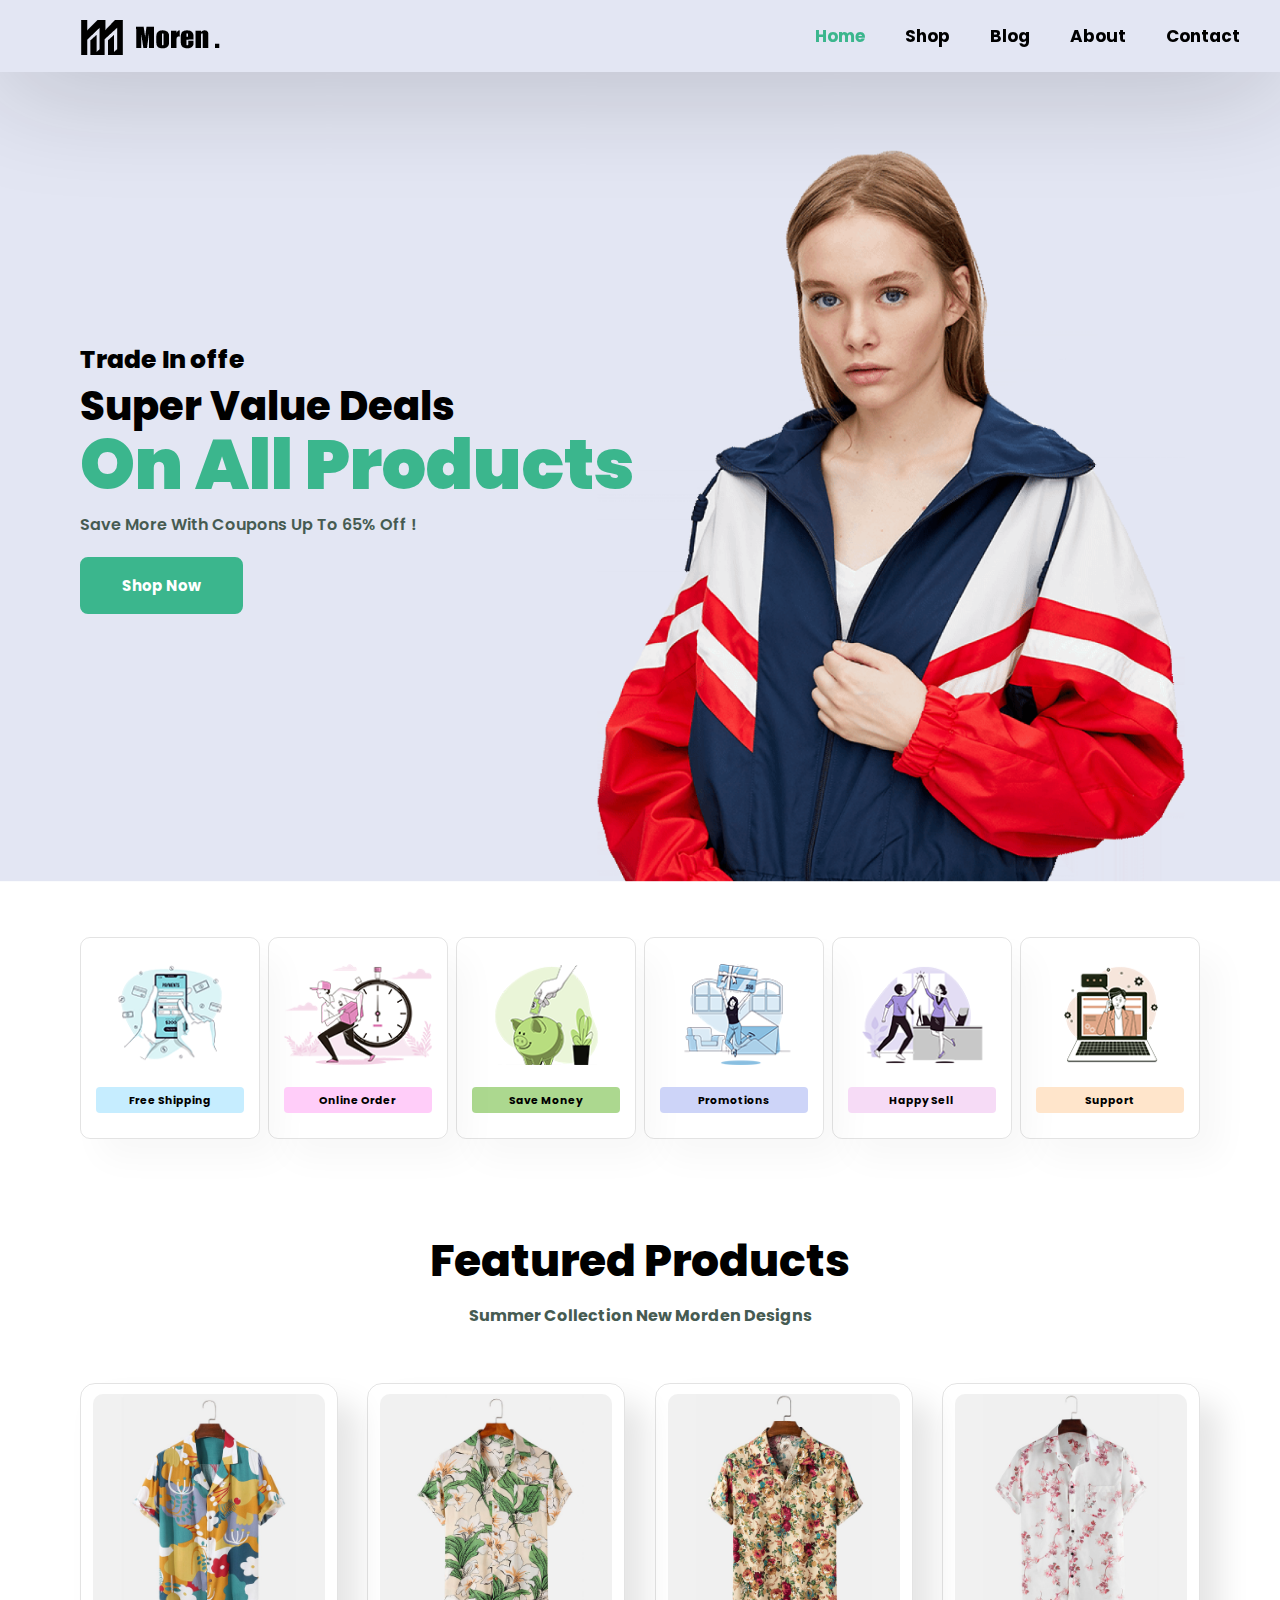
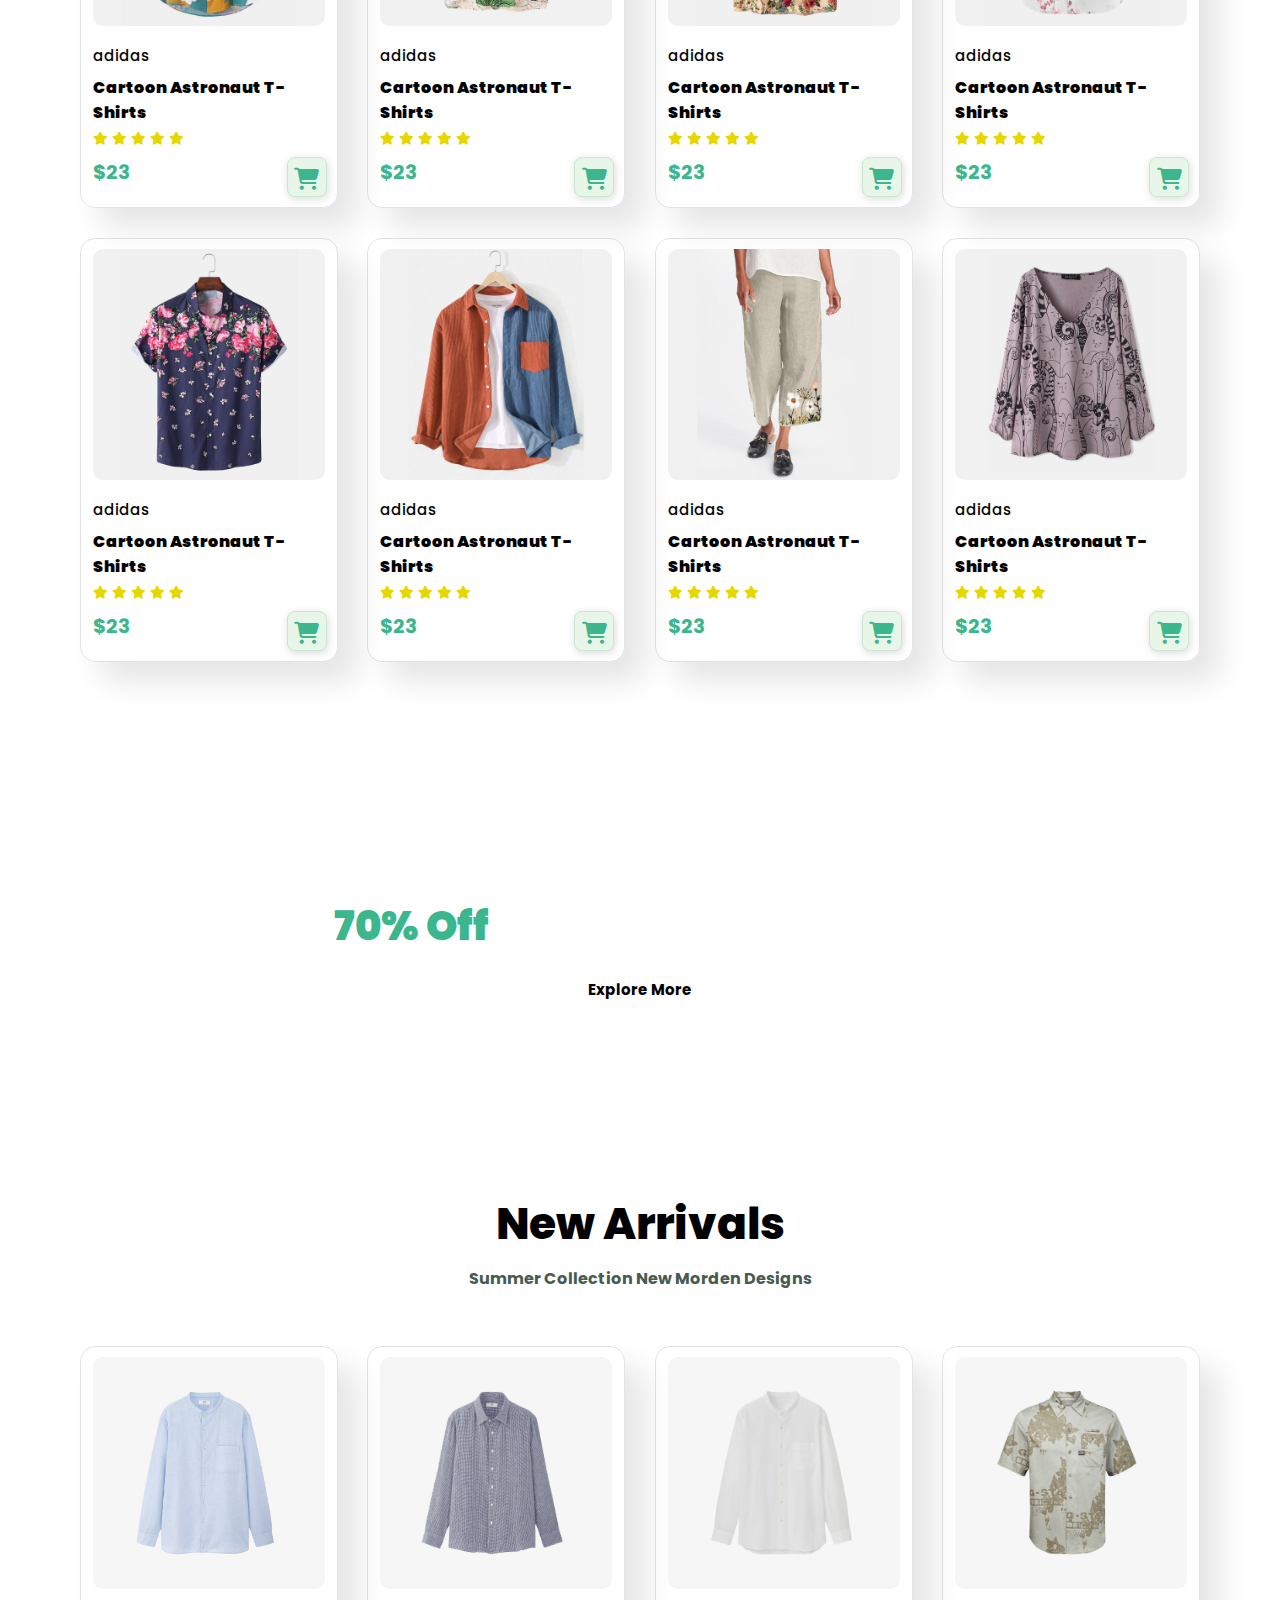
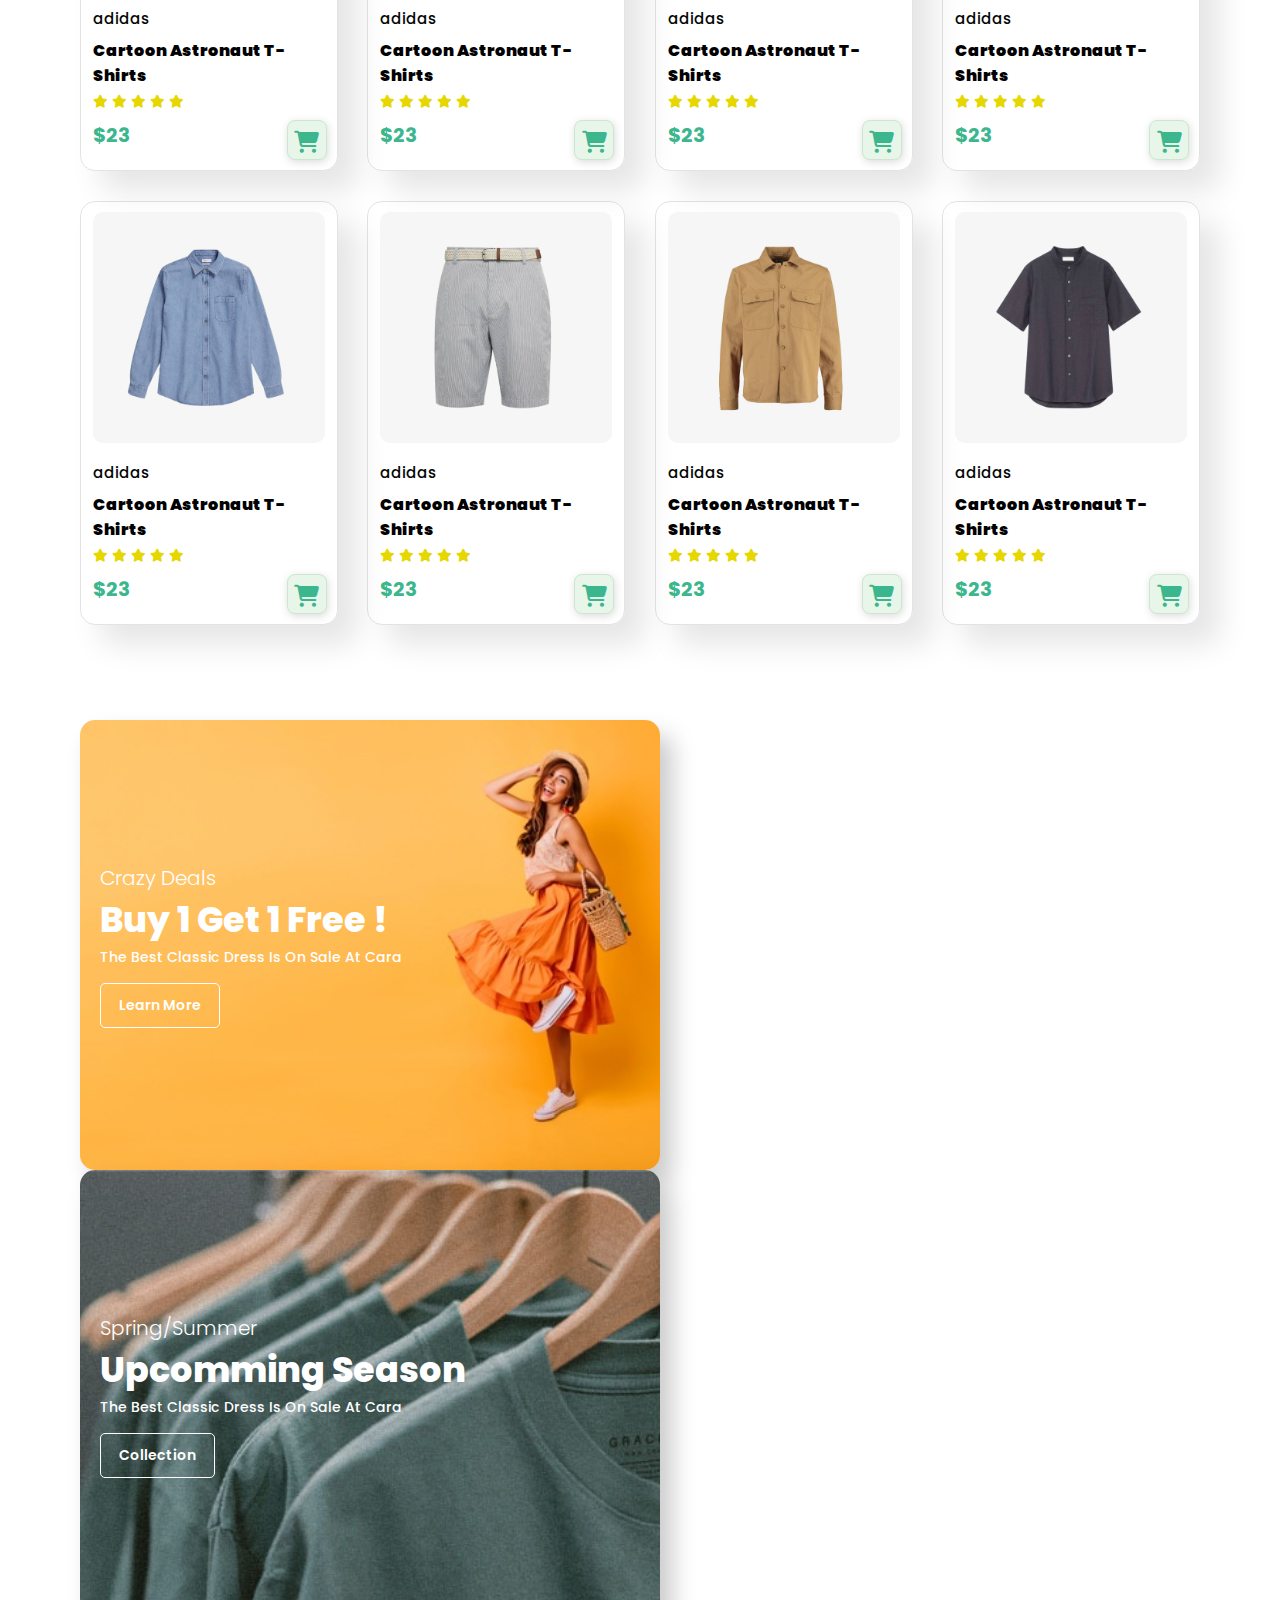
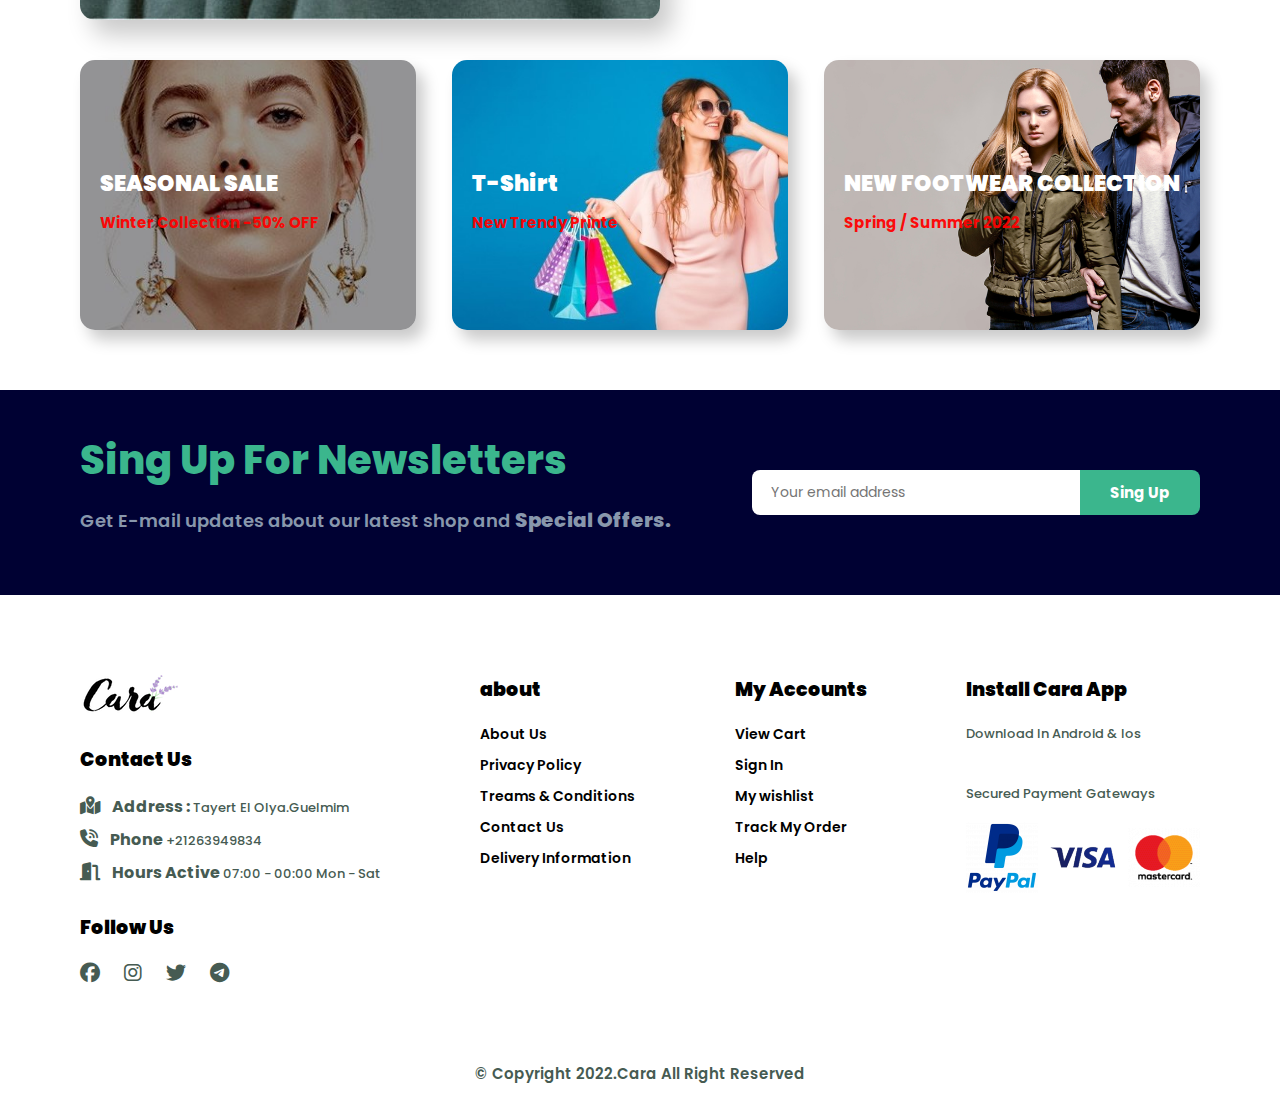
==== index.html @ 58a5e127 "adsas" ====
<!DOCTYPE html>
<html lang="en">
<head>
    <meta charset="UTF-8">
    <meta name="vieport" content="width=device-width, initial-scale=1.0">
    <meta http-equiv="X-UA-Compatible" content="IE=edge">
    <meta name="viewport" content="width=device-width, initial-scale=1.0">
    <link href="https://fonts.googleapis.com/css2?family=Poppins:wght@300;400;500;600;700;800&display=swap" rel="stylesheet">
    <link rel="stylesheet" href="https://cdnjs.cloudflare.com/ajax/libs/font-awesome/6.1.2/css/all.min.css">
    <link rel="stylesheet" href="style.css">
    <title>Cara Store</title>
</head>
<body>
    <section id="header">
         <a href="#"><img src="images/logo1.png" class="logo" alt=""></a>

         <div>
            <ul id="navbar">
                <li><a class="active" href="index.html">Home</a></li>
                <li><a href="shop.html">Shop</a></li>
                <li><a href="blog.html">Blog</a></li>
                <li><a href="about.html">About</a></li>
                <li><a href="contact.html">Contact</a></li>
                <li id="lg-bag"><a href="cart.html"><i class="fa-solid fa-bag-shopping"></i></a></li>
                <a href="#" id="close"><i class="fas fa-times"></i></a>
            </ul>
         </div>
         <div id="mobile">
            <a href="cart.html"><i class="fa-solid fa-bag-shopping"></i></a></li>
            <i id="bar" class="fa-solid fa-bars"></i>
         </div>
    </section>

     <section id="hero">
        <h4>Trade In offe</h4>
        <h2>Super Value Deals</h2>
        <h1>On All Products</h1>
        <p>Save More With Coupons Up To 65% Off !</p>
        <a href="shop.html">Shop Now</a>
     </section>

    <section id="feature" class="section-p1">
        <div class="fe-box">
            <img src="images/features/f1.png" alt="">
            <h6>Free Shipping</h6>
        </div>
        <div class="fe-box">
            <img src="images/features/f2.png" alt="">
            <h6>Online Order</h6>
        </div>
        <div class="fe-box">
            <img src="images/features/f3.png" alt="">
            <h6>Save Money</h6>
        </div>
        <div class="fe-box">
            <img src="images/features/f4.png" alt="">
            <h6>Promotions</h6>
        </div>
        <div class="fe-box">
            <img src="images/features/f5.png" alt="">
            <h6>Happy Sell</h6>
        </div>
        <div class="fe-box">
            <img src="images/features/f6.png" alt="">
            <h6>Support</h6>
        </div>
    </section>

    <section id="product1" class="section-p1">
        <h2>Featured Products</h2>
        <p>Summer Collection New Morden Designs</p>
        <div class="pro-container">
            <div class="pro">
                <img src="images/products/f1.jpg" alt="">
                <div class="des">
                    <span>adidas</span>
                    <h5>Cartoon Astronaut T-Shirts</h5>
                    <div class="star">
                        <i class="fa-solid fa-star"></i>
                        <i class="fa-solid fa-star"></i>
                        <i class="fa-solid fa-star"></i>
                        <i class="fa-solid fa-star"></i>
                        <i class="fa-solid fa-star"></i>
                    </div>
                    <h4>$23</h4>
                </div>
                <a href="sproduct.html"><i class="fa-solid fa-cart-shopping cart"></i></a>
            </div>
            <div class="pro">
                <img src="images/products/f2.jpg" alt="">
                <div class="des">
                    <span>adidas</span>
                    <h5>Cartoon Astronaut T-Shirts</h5>
                    <div class="star">
                        <i class="fa-solid fa-star"></i>
                        <i class="fa-solid fa-star"></i>
                        <i class="fa-solid fa-star"></i>
                        <i class="fa-solid fa-star"></i>
                        <i class="fa-solid fa-star"></i>
                    </div>
                    <h4>$23</h4>
                </div>
                <a href="sproduct.html"><i class="fa-solid fa-cart-shopping cart"></i></a>
            </div>
            <div class="pro">
                <img src="images/products/f3.jpg" alt="">
                <div class="des">
                    <span>adidas</span>
                    <h5>Cartoon Astronaut T-Shirts</h5>
                    <div class="star">
                        <i class="fa-solid fa-star"></i>
                        <i class="fa-solid fa-star"></i>
                        <i class="fa-solid fa-star"></i>
                        <i class="fa-solid fa-star"></i>
                        <i class="fa-solid fa-star"></i>
                    </div>
                    <h4>$23</h4>
                </div>
                <a href="sproduct.html"><i class="fa-solid fa-cart-shopping cart"></i></a>
            </div>
            <div class="pro">
                <img src="images/products/f4.jpg" alt="">
                <div class="des">
                    <span>adidas</span>
                    <h5>Cartoon Astronaut T-Shirts</h5>
                    <div class="star">
                        <i class="fa-solid fa-star"></i>
                        <i class="fa-solid fa-star"></i>
                        <i class="fa-solid fa-star"></i>
                        <i class="fa-solid fa-star"></i>
                        <i class="fa-solid fa-star"></i>
                    </div>
                    <h4>$23</h4>
                </div>
                <a href="sproduct.html"><i class="fa-solid fa-cart-shopping cart"></i></a>
            </div>
            <div class="pro">
                <img src="images/products/f5.jpg" alt="">
                <div class="des">
                    <span>adidas</span>
                    <h5>Cartoon Astronaut T-Shirts</h5>
                    <div class="star">
                        <i class="fa-solid fa-star"></i>
                        <i class="fa-solid fa-star"></i>
                        <i class="fa-solid fa-star"></i>
                        <i class="fa-solid fa-star"></i>
                        <i class="fa-solid fa-star"></i>
                    </div>
                    <h4>$23</h4>
                </div>
                <a href="sproduct.html"><i class="fa-solid fa-cart-shopping cart"></i></a>
            </div>
            <div class="pro">
                <img src="images/products/f6.jpg" alt="">
                <div class="des">
                    <span>adidas</span>
                    <h5>Cartoon Astronaut T-Shirts</h5>
                    <div class="star">
                        <i class="fa-solid fa-star"></i>
                        <i class="fa-solid fa-star"></i>
                        <i class="fa-solid fa-star"></i>
                        <i class="fa-solid fa-star"></i>
                        <i class="fa-solid fa-star"></i>
                    </div>
                    <h4>$23</h4>
                </div>
                <a href="sproduct.html"><i class="fa-solid fa-cart-shopping cart"></i></a>
            </div>
            <div class="pro">
                <img src="images/products/f7.jpg" alt="">
                <div class="des">
                    <span>adidas</span>
                    <h5>Cartoon Astronaut T-Shirts</h5>
                    <div class="star">
                        <i class="fa-solid fa-star"></i>
                        <i class="fa-solid fa-star"></i>
                        <i class="fa-solid fa-star"></i>
                        <i class="fa-solid fa-star"></i>
                        <i class="fa-solid fa-star"></i>
                    </div>
                    <h4>$23</h4>
                </div>
                <a href="sproduct.html"><i class="fa-solid fa-cart-shopping cart"></i></a>
            </div>
            <div class="pro">
                <img src="images/products/f8.jpg" alt="">
                <div class="des">
                    <span>adidas</span>
                    <h5>Cartoon Astronaut T-Shirts</h5>
                    <div class="star">
                        <i class="fa-solid fa-star"></i>
                        <i class="fa-solid fa-star"></i>
                        <i class="fa-solid fa-star"></i>
                        <i class="fa-solid fa-star"></i>
                        <i class="fa-solid fa-star"></i>
                    </div>
                    <h4>$23</h4>
                </div>
                <a href="sproduct.html"><i class="fa-solid fa-cart-shopping cart"></i></a>
            </div>
        </div>
    </section>

    <section id="banner" class="section-m1">
        <h4>Repair Services</h4>
        <h2>Up to <span>70% Off</span> All T-Shirt And Accessories</h2>
        <button class="normal">Explore More</button>
    </section>

    <section id="product1" class="section-p1">
        <h2>New Arrivals</h2>
        <p>Summer Collection New Morden Designs</p>
        <div class="pro-container">
            <div class="pro">
                <img src="images/products/n1.jpg" alt="">
                <div class="des">
                    <span>adidas</span>
                    <h5>Cartoon Astronaut T-Shirts</h5>
                    <div class="star">
                        <i class="fa-solid fa-star"></i>
                        <i class="fa-solid fa-star"></i>
                        <i class="fa-solid fa-star"></i>
                        <i class="fa-solid fa-star"></i>
                        <i class="fa-solid fa-star"></i>
                    </div>
                    <h4>$23</h4>
                </div>
                <a href="sproduct.html"><i class="fa-solid fa-cart-shopping cart"></i></a>
            </div>
            <div class="pro">
                <img src="images/products/n2.jpg" alt="">
                <div class="des">
                    <span>adidas</span>
                    <h5>Cartoon Astronaut T-Shirts</h5>
                    <div class="star">
                        <i class="fa-solid fa-star"></i>
                        <i class="fa-solid fa-star"></i>
                        <i class="fa-solid fa-star"></i>
                        <i class="fa-solid fa-star"></i>
                        <i class="fa-solid fa-star"></i>
                    </div>
                    <h4>$23</h4>
                </div>
                <a href="sproduct.html"><i class="fa-solid fa-cart-shopping cart"></i></a>
            </div>
            <div class="pro">
                <img src="images/products/n3.jpg" alt="">
                <div class="des">
                    <span>adidas</span>
                    <h5>Cartoon Astronaut T-Shirts</h5>
                    <div class="star">
                        <i class="fa-solid fa-star"></i>
                        <i class="fa-solid fa-star"></i>
                        <i class="fa-solid fa-star"></i>
                        <i class="fa-solid fa-star"></i>
                        <i class="fa-solid fa-star"></i>
                    </div>
                    <h4>$23</h4>
                </div>
                <a href="sproduct.html"><i class="fa-solid fa-cart-shopping cart"></i></a>
            </div>
            <div class="pro">
                <img src="images/products/n4.jpg" alt="">
                <div class="des">
                    <span>adidas</span>
                    <h5>Cartoon Astronaut T-Shirts</h5>
                    <div class="star">
                        <i class="fa-solid fa-star"></i>
                        <i class="fa-solid fa-star"></i>
                        <i class="fa-solid fa-star"></i>
                        <i class="fa-solid fa-star"></i>
                        <i class="fa-solid fa-star"></i>
                    </div>
                    <h4>$23</h4>
                </div>
                <a href="sproduct.html"><i class="fa-solid fa-cart-shopping cart"></i></a>
            </div>
            <div class="pro">
                <img src="images/products/n5.jpg" alt="">
                <div class="des">
                    <span>adidas</span>
                    <h5>Cartoon Astronaut T-Shirts</h5>
                    <div class="star">
                        <i class="fa-solid fa-star"></i>
                        <i class="fa-solid fa-star"></i>
                        <i class="fa-solid fa-star"></i>
                        <i class="fa-solid fa-star"></i>
                        <i class="fa-solid fa-star"></i>
                    </div>
                    <h4>$23</h4>
                </div>
                <a href="sproduct.html"><i class="fa-solid fa-cart-shopping cart"></i></a>
            </div>
            <div class="pro">
                <img src="images/products/n6.jpg" alt="">
                <div class="des">
                    <span>adidas</span>
                    <h5>Cartoon Astronaut T-Shirts</h5>
                    <div class="star">
                        <i class="fa-solid fa-star"></i>
                        <i class="fa-solid fa-star"></i>
                        <i class="fa-solid fa-star"></i>
                        <i class="fa-solid fa-star"></i>
                        <i class="fa-solid fa-star"></i>
                    </div>
                    <h4>$23</h4>
                </div>
                <a href="sproduct.html"><i class="fa-solid fa-cart-shopping cart"></i></a>
            </div>
            <div class="pro">
                <img src="images/products/n7.jpg" alt="">
                <div class="des">
                    <span>adidas</span>
                    <h5>Cartoon Astronaut T-Shirts</h5>
                    <div class="star">
                        <i class="fa-solid fa-star"></i>
                        <i class="fa-solid fa-star"></i>
                        <i class="fa-solid fa-star"></i>
                        <i class="fa-solid fa-star"></i>
                        <i class="fa-solid fa-star"></i>
                    </div>
                    <h4>$23</h4>
                </div>
                <a href="sproduct.html"><i class="fa-solid fa-cart-shopping cart"></i></a>
            </div>
            <div class="pro">
                <img src="images/products/n8.jpg" alt="">
                <div class="des">
                    <span>adidas</span>
                    <h5>Cartoon Astronaut T-Shirts</h5>
                    <div class="star">
                        <i class="fa-solid fa-star"></i>
                        <i class="fa-solid fa-star"></i>
                        <i class="fa-solid fa-star"></i>
                        <i class="fa-solid fa-star"></i>
                        <i class="fa-solid fa-star"></i>
                    </div>
                    <h4>$23</h4>
                </div>
                <a href="sproduct.html"><i class="fa-solid fa-cart-shopping cart"></i></a>
            </div>
        </div>
    </section>
 
     <section id="sm-banner" class="section-p1">
        <div class="banner-box">
            <h4>Crazy Deals</h4>
            <h2>Buy 1 Get 1 Free !</h2>
            <span>The Best Classic Dress Is On Sale At Cara</span>
            <button class="white">Learn More</button>
        </div>
        <div class="banner-box banner-box2">
            <h4>Spring/Summer</h4>
            <h2>Upcomming Season</h2>
            <span>The Best Classic Dress Is On Sale At Cara</span>
            <button class="white">Collection</button>
        </div>
     </section>

     <section id="banner3">
        <div class="banner-box">
            <h2>SEASONAL SALE</h2>
            <h3>Winter Collection -50% OFF</h3>
        </div>
        <div class="banner-box banner-box2">
            <h2>T-Shirt</h2>
            <h3>New Trendy Printe</h3>
        </div>
        <div class="banner-box banner-box3">
            <h2>NEW FOOTWEAR COLLECTION</h2>
            <h3>Spring / Summer 2022</h3>
        </div>
     </section>

     <section id="newsletter" class="section-p1 section-m1">
        <div class="newstext">
            <h4>Sing Up For Newsletters</h4>
            <p>Get E-mail updates about our latest shop and <span>Special Offers.</span></p>
        </div>
        <div class="form">
            <input type="text" placeholder="Your email address">
            <button class="normal">Sing Up</button>
        </div>
     </section>
    
     <footer class="section-p1">
        <div class="col">
            <img class="logo" src="images/logo.png" alt="">
            <h4>Contact Us</h4>
            <p><strong><i class="fa-solid fa-map-location-dot"></i>Address :</strong> Tayert El Olya.Guelmim</p>
            <p><strong><i class="fa-solid fa-phone-volume"></i>Phone</strong> +21263949834</p>
            <p><strong><i class="fa-solid fa-door-open"></i>Hours Active</strong> 07:00 - 00:00 Mon - Sat</p>
            <div class="follow">
                <h4>Follow Us</h4>
                <div class="icon">
                    <i class="fa-brands fa-facebook"></i>
                    <i class="fa-brands fa-instagram"></i>
                    <i class="fa-brands fa-twitter"></i>
                    <i class="fa-brands fa-telegram"></i> 
                </div>
            </div>
        </div>
        <div class="col">
            <h4>about</h4>
            <a href="#">About Us</a>
            <a href="#">Privacy Policy</a>
            <a href="#">Treams & Conditions</a>
            <a href="#">Contact Us</a>
            <a href="#">Delivery Information</a>
        </div>
        <div class="col">
            <h4>My Accounts</h4>
            <a href="#">View Cart</a>
            <a href="#">Sign In</a>
            <a href="#">My wishlist</a>
            <a href="#">Track My Order</a>
            <a href="#">Help</a>
        </div>
        <div class="col install">
            <h4>Install Cara App</h4>
            <p>Download In Android & Ios</p>
            <div class="row">
                <img src="Images/pay/app.jpg" alt="">
                <img src="Images/pay/play.jpg" alt="">
            </div>
            <p>Secured Payment Gateways</p>
            <img src="images/pay/pay.png" alt="">
        </div>
     </footer>
     <div class="copyrihgt">
        <p>© Copyright 2022.Cara All Right Reserved</p>
    </div>
    <script src="script.js"></script>
</body>
</html>
---- style.css ----
*{
    margin: 0;
    padding: 0;
    box-sizing: border-box;
    font-family: 'Poppins', sans-serif;
}
h1{
    font-size: 55px;
    line-height: 64px;
    color: #000;
}
h2{
    font-size: 44px;
    line-height: 54px;
    font-weight: 800;
    color: #000;
}
h4{
    font-size: 20px;
    color: #000;
}
h6{
    font-size: 700;
    color: #000;
}
p{
    font-size: 16px;
    color: #465b52;
    margin: 15px 0 20px 0;
    font-weight: 700;
}
.section-p1{
    padding: 40px 80px;
}
.section-m1{
    margin: 40px 0;
}
body{
    width: 100%;
}

/*------ Header Start ------*/
#header .logo{
    margin-top: 5px;
}
#header{
    display: flex;
    align-items: center;
    justify-content: space-between;
    padding: 10px 80px;
    background: #E3E6F3;
    box-shadow: 0 0.3px 120px rgba(24, 24, 24, 0.288);
    position: sticky;
    top: 0;
    left: 0;
    z-index: 10000;
}
#navbar{
    display: flex;
    align-items: center;
    justify-content: center;
    margin-left: 575px;
}
button.normal{
    font-size: 15px;
    font-weight: 700;
    padding: 15px 30px;
    color: #000;
    background-color: #fff;
    border-radius: 8px;
    cursor: pointer;
    border: none;
    outline: none;
    transition: 0.3s;
}
button.white{
    font-size: 14px;
    font-weight: 600;
    padding: 11px 18px;
    color: #fff;
    background-color: transparent;
    border-radius: 5px;
    cursor: pointer;
    border: 1.5px solid #fff;
    outline: none;
    transition: 0.3s;
}
#navbar li{
    list-style: none;
    padding: 0 20px;
    position: relative;
}
#navbar i{
    font-size: 20px;
}
#navbar li a{
    text-decoration: none;
    font-size: 17px;
    font-weight: 700;
    color: #000000;
    transition: 0.2s;
}
#navbar li a:hover,
#navbar li a.active {
    color: rgb(59, 182, 141);
}
#mobile{
    display: none;
    align-items: center;
}
#close{
    display: none;
}

/*------ Home Page ------*/
#hero{
    background-image: url("images/hero1.png");
    height: 90vh;
    width: 100%;
    background-size: cover;
    background-position: top 25% right 0;
    padding: 0 80px;
    display: flex;
    flex-direction: column;
    align-items: flex-start;
    justify-content: center;
}
#hero h4{
    font-size: 25px;
    font-weight: 800;
}
#hero h2{
    font-size: 40px;
    font-weight: 800;
}
#hero h1{
    color: rgb(59, 182, 141);
    font-size: 70px;
    font-weight: 900;
}
#hero p{
    font-weight: 600;
}
#hero a {
    font-size: 15px;
    font-weight: 700;
    padding: 15px 40px;
    color: #fff;
    border-radius: 8px;
    border: 2px solid rgb(59, 182, 141);
    cursor: pointer;
    background: rgb(59, 182, 141);
    text-decoration: none;
    transition: 0.3s;
}
#hero a:hover{
    color: rgb(59, 182, 141);
    background: none;
    
}
#feature{
    display: flex;
    align-items: center;
    justify-content: space-between;
    flex-wrap: wrap;
}
#feature .fe-box{
    width: 180px;
    text-align: center;
    padding: 25px 15px;
    box-shadow: 20px 20px 34px rgba(0, 0, 0, 0.03);
    border: 1px solid #0000001c;
    border-radius: 10px;
    margin: 15px 0;
}
#feature .fe-box:hover{
    box-shadow: 10px 10px 54px rgba(0, 0, 0, 0.1);
}
#feature .fe-box img{
    width: 100%;
    margin-bottom: 15px;
}
#feature .fe-box h6{
    padding: 9px 9px 6px 8px;
    line-height: 1;
    border-radius: 4px;
    color: #000000;
    background-color: #c6edff;
}
#feature .fe-box:nth-child(2) h6{
    background-color: #ffc1f7ce;
}
#feature .fe-box:nth-child(3) h6{
    background-color: #43a70170;
}
#feature .fe-box:nth-child(4) h6{
    background-color: #cdd4f8;
}
#feature .fe-box:nth-child(5) h6{
    background-color: #f6dbf6;
}
#feature .fe-box:nth-child(6) h6{
    background-color: #ffe5cb;
}
#product1{
    text-align: center;
}
#product1 .pro{
    width: 23%;
    min-width: 250px;
    padding: 10px 12px;
    border: 1px solid #0000001c;
    border-radius: 15px;
    cursor: pointer;
    box-shadow: 20px 20px 30px rgba(0, 0, 0, 0.1);
    margin: 15px 0;
    transition: 0.2s ease;
    position: relative;
}
#product1 .pro-container{
    display: flex;
    justify-content: space-between;
    padding-top: 20px;
    flex-wrap: wrap;
}

#product1 .pro:hover{
    box-shadow: 10px 10px 30px rgba(0, 0, 0, 0.2);
}
#product1 .pro img{
    width: 100%;
    border-radius: 10px;
}
#product1 .pro .des{
    text-align: start;
    padding: 10px 0;
}
#product1 .pro .des span{
    color: #060606;
    font-size: 15px;
    font-weight: 500;
}
#product1 .pro .des h5{
    padding-top: 7px;
    color: #000000;
    font-size: 16px;
    font-weight: 900;
}
#product1 .pro .des i{
    font-size: 13px;
    color: rgb(230, 215, 0);
}
#product1 .pro .des h4{
    padding-top: 7px;
    font-size: 20px;
    font-weight: 700;
    color: rgb(59, 182, 141);
}
#product1 .pro a i{
    width: 40px;
    height: 40px;
    line-height: 41px;
    border-radius: 8px;
    border: 1px solid #cce7d0;
    font-size: 22px;
    background-color: #e8f6ea;
    color: rgb(59, 182, 141);
    box-shadow: 1px 2px 9px rgba(0, 0, 0, 0.144);
    position: absolute;
    transition: 0.3s;
    bottom: 10px;
    right: 10px;
    position: absolute;
}
#product1 .pro a i:hover{
    color: #fff;
    background: rgb(59, 182, 141);
    border: 1px solid rgb(59, 182, 141);
    box-shadow: 2px 3px 9px rgba(0, 0, 0, 0.432);
}
#banner{
    display: flex;
    flex-direction: column;
    justify-content: center;
    align-items: center;
    text-align: center;
    background-image: url(images/banner/b2.jpg);
    width: 100%;
    height: 40vh;
    background-position: right 20%;
    background-attachment: fixed;
}
#banner h4{
    color: #fff;
    font-size: 20px;
}
#banner h2{
    color: #fff;
    font-size: 40px;
    padding: 10px 0;
}
#banner h2 span{
    color: rgb(59, 182, 141);
    font-size: 40px;
    padding: 10px 0;
    border: none;
    transition: 0.3s;
    font-weight: 900;
}
#banner h2 span:hover{
    font-size: 60px;  
}
#banner button:hover{
    background: rgb(59, 182, 141);
    color: #fff;
}
#sm-banner{
    display: flex;
    justify-content: space-between;
    flex-wrap: wrap;
}
#sm-banner .banner-box{
    display: flex;
    flex-direction: column;
    justify-content: center;
    align-items: flex-start;
    background-image: url(images/banner/b17.jpg);
    min-width: 580px;
    height: 50vh;
    background-size: cover;
    background-position: center;
    box-shadow: 12px 15px 25px rgba(0, 0, 0, 0.212);
    border-radius: 15px;
    padding: 20px;
    transition: 0.3s;
}
#sm-banner .banner-box:hover{
    box-shadow: 14px 15px 27px rgba(0, 0, 0, 0.288);
}
#sm-banner .banner-box2{
    background-image: url(images/banner/b10.jpg);
}
#sm-banner h4{
    color: #fff;
    font-size: 20px;
    font-weight: 300;
}
#sm-banner h2{
    color: #fff;
    font-size: 35px;
    font-weight: 800;
}
#sm-banner span{
    color: #fff;
    font-size: 14px;
    font-weight: 500;
    padding-bottom: 15px;
}
#sm-banner .banner-box:hover button{
    background: rgb(59, 182, 141);
    border: 1px solid rgb(59, 182, 141);
}
#banner3{
    display: flex;
    justify-content: space-between;
    flex-wrap: wrap;
    padding: 0 80px;
}
#banner3 .banner-box{
    display: flex;
    flex-direction: column;
    justify-content: center;
    align-items: flex-start;
    background-image: url(images/banner/b7.jpg);
    min-width: 30%;
    height: 30vh;
    background-size: cover;
    background-position: center;
    border-radius: 15px;
    padding: 20px;
    margin-bottom: 20px ;
    box-shadow: 8px 10px 15px rgba(0, 0, 0, 0.212);
    transition: 0.3s;
}
#banner3 .banner-box:hover{
    box-shadow: 8px 10px 23px rgba(0, 0, 0, 0.336);
}
#banner3 .banner-box2{
    background-image: url(images/banner/b18.jpg);
}
#banner3 .banner-box3{
    background-image: url(images/banner/b4.jpg);
}
#banner3 h2{
    color: #fff;
    font-weight: 900;
    font-size: 22px;
}
#banner3 h3{
    color: rgba(255, 0, 0, 0.945);
    font-weight: 700;
    font-size: 15px;
}
#newsletter{
    display: flex;
    justify-content: space-between;
    flex-wrap: wrap;
    align-items: center;
    background-image: url(images/banner/b14.png);
    background-repeat: no-repeat;
    background-attachment: fixed;
    background-position: 20% 30px;
    background-color: rgb(0, 1, 51);
}
#newsletter h4{
    font-size: 40px;
    font-weight: 800;
    color: rgb(59, 182, 141);
    transition: 0.3s;
}
#newsletter p{
    font-size: 18px;
    font-weight: 600;
    color: #8897ac;
}
#newsletter p span{
    font-size: 20px;
    font-weight: 800;
    color: #8897ac;
    transition: 0.3s;
}
#newsletter p span:hover{
    font-weight: 800;
    color: rgb(59, 182, 141);
    transition: 0.3s;
}
#newsletter .form{
    display: flex;
    width: 40%;
}
#newsletter input{
    height: 45px;
    padding: 0 1.25em;
    font-size: 14px;
    width: 100%;
    border: 1px solid transparent;
    border-radius: 8px;
    outline: none;
    border-top-right-radius: 0;
    border-bottom-right-radius: 0;
}
#newsletter button{
    height: 45px;
    background-color: rgb(59, 182, 141);
    color: #fff;
    white-space: nowrap;
    line-height: 13px;
    border-top-left-radius: 0;
    border-bottom-left-radius: 0;
}
#newsletter button:hover{
    background-color: rgb(36, 129, 98);
}
footer{
    display: flex;
    flex-wrap: wrap;
    justify-content: space-between;
}
footer .col{
    display: flex;
    flex-direction: column;
    align-items: flex-start;
    margin-bottom: 20px;
}
footer .logo{
    margin-bottom: 30px;
}
footer h4{
    font-size: 19px;
    font-weight: 900;
    padding-bottom: 20px;
}
footer p{
    font-size: 13px;
    margin: 0 0 8px 0;
}
footer a{
    font-size: 14px;
    font-weight: 600;
    text-decoration: none;
    color: #000;
    margin-bottom: 10px;
    transition: 0.3s;
}
footer a:hover{
    color: rgb(59, 182, 141);
}
footer .follow{
    margin-top: 20px;
}
footer .follow i{
    color: #465b52;
    padding-right: 20px;
    font-size: 20px;
    cursor: pointer;
    transition: 0.3s;
}
footer .follow i:hover{
    color: rgb(59, 182, 141);
    font-size: 21px;
}
footer .install .row img{
   
    border-radius: 8px;
}
footer .install img{
    margin: 10px 0 15px 0;
}
.copyrihgt p{
    font-size: 15px;
    font-weight: 600;
    text-align: center;
}
strong i{
    color: #465b52;
    font-size: 18px;
    padding-right: 12px;
}
strong{
    font-size: 16px;
}
footer p{
    font-weight: 500;
}




/*------ Shop Page ------*/
#page-header{
    background-image: url("images/banner/b1.jpg");
    background-attachment: fixed;
    width: 100%;
    height: 34vh;
    display: flex;
    justify-content: center;
    align-items: center;
    flex-direction: column;
    padding: 20px;
}
#page-header h2{
    color: #fff;
    font-size: 70px;
    transition: 0.3s;
    font-weight: 800;
    margin-bottom: 10px;
}
#page-header h2:hover{
    color: rgb(59, 182, 141);
    font-size: 74px;
}
#page-header p{
    color: #fff;
    font-weight: 600;
    font-size: 16px;
}
#padination{
    text-align: center;
}
#padination a{
    text-decoration: none;
    padding: 11px 18px;
    border-radius: 8px;
    font-size: 18px;
    font-weight: 600;
    color: rgb(59, 182, 141);
    margin: 0px;
}
#padination a:hover{
    color: #fff;
    background: rgb(59, 182, 141);
    transition: 0.3s;
}
#padination .laft-arrow{
    border: 2px solid rgb(59, 182, 141);
    padding: 9px 18px;
}
#padination a .right-arrow{
    font-size: 16px;
    font-weight: 600;
    padding: 11px 18px;
}


/*------ Single Product ------*/

#prodetails{
    display: flex;
    margin-top: 20px;
}
#prodetails .single-pro-image{
    width: 40%;
    margin-right: 50px;
    border-radius: 15px;
    padding: 12px 13px;
}
#prodetails .single-pro-image img{
    border-radius: 10px;
    margin-bottom: -7px;
}
.small-img-group{
    display: flex;
    justify-content: space-between;
    border-radius: 10px;
}
.small-img-col{
    flex-basis: 24%;
    cursor: pointer;
}
.small-img-col img{
    border-radius: 10px;
    margin-top: 6px;
}
#prodetails .single-pro-details{
    width: 50%;
    padding: 30px;
}
#prodetails .single-pro-details h4{ 
    padding: 40px 0 20px 0;
    font-weight: 900;
    font-size: 33px;
}
#prodetails .single-pro-details h6{
    font-weight: 800;
    font-size: 15px;
}
#prodetails .single-pro-details h2{ 
    font-size: 20px;
    font-weight: 900;
}
#prodetails .single-pro-details select{
    display: block;
    padding: 5px 10px ;
    margin-bottom: 10px;
}
#prodetails .single-pro-details input{
    width: 50px;
    height: 46px;
    padding-left: 10px;
    font-size: 16px;
    margin-right: 10px;
    border-radius: 8px;
    border: 2px solid rgb(59, 182, 141);

}
#prodetails .single-pro-details input:focus{
     outline: none;
}
#prodetails .single-pro-details button{
    font-size: 15px;
    font-weight: 700;
    padding: 13px 30px;
    color: #fff;
    border-radius: 8px;
    border: 2px solid rgb(59, 182, 141);
    cursor: pointer;
    background: rgb(59, 182, 141);
}
#prodetails .single-pro-details button:hover{
    color: rgb(59, 182, 141);
    background: none;
}
#prodetails .single-pro-details select{
    outline: none;
    border-radius: 4px;
    border: 2px solid rgb(59, 182, 141);
    cursor: pointer;
}
#prodetails .single-pro-details span{
    line-height: 25px;
    font-weight: 600;
}


/*------ Blog Page ------*/

#page-header.blog-header{
    background-image: url("images/banner/b19.jpg");
}
#blog{
    padding: 150px 150px 0 150px;
}
#blog .blog-box{
    display: flex;
    align-items: center;
    width: 100%;
    position: relative;
    padding-bottom: 90px;
}
#blog .blog-img{
    width: 50%;
    margin-right: 40px;
}
#blog img{
    width: 100%;
    height: 300px;
    object-fit: cover;
    border-radius: 15px;
}
#blog .blog-details{
    width: 50%;
}
#blog .blog-details a{
    text-decoration: none;
    font-size: 13px;
    color: #000;
    font-weight: 700;
    position: relative;
    transition: 0.3s;
}
#blog .blog-details a::after{
    content: "";
    width: 0px;
    height: 2px;
    background-color: #000;
    position: absolute;
    top: 9px;
    right: -60px;
    transition: 0.3s;
}
#blog .blog-details a:hover{
    color: rgb(59, 182, 141);
}
#blog .blog-details a:hover::after{
    background-color: rgb(59, 182, 141);
    width: 50px;
}
#blog .blog-box h1{
    position: absolute;
    top: -69px;
    left: 0;
    font-size: 70px;
    font-weight: 800;
    color: rgb(197, 197, 197);
    z-index: -9;
}

/*------ About Page ------*/
#page-header.about-header{
    background-image: url(images/about/banner.png);
}
#about-head{
    display: flex;
    align-items: center;
}
#about-head img{
    width: 50%;
    height: auto;
    border-radius: 15px;
}
#about-head div{
    padding-left: 30px;
}
#about-app{
    text-align: center;
}
#about-app .video{
    width: 70%;
    height: 100%;
    margin: 30px auto 0 auto;
}
#about-app .video video{
    width: 100%;
    height: 90%;
    border-radius: 15px;
}
#about-app a{
     text-decoration: none;
     
   
}
/*------ contact page ------*/
#contact-details{
    display: flex;
    align-items: center;
    justify-content: space-between;
}
#contact-details .detail
{
    width: 40%;
}
#contact-details .details span,
#form-details form span{
    font-size: 15px;
    font-weight: 500;
}
#contact-details .details h2,
#form-details form h2{
    font-size: 35px;
    line-height: 35px;
    padding: 20px 0;
}
#contact-details .details h3{
    font-size: 18px;
    padding-bottom: 15px;
}
#contact-details .details li{
    list-style: none;
    display: flex;
    padding: 10px 0;
}
#contact-details .details li i{
    font-size: 20px;
    padding-right: 22px;
}
#contact-details .details li p{
    margin: 0;
    font-size: 16px;
}
#contact-details .map{
    width: 130%;
    height: 400px;
}
#contact-details .map iframe{
    width: 100%;
    height: 100%;
    border-radius: 12px;
    box-shadow: 20px 20px 30px rgba(0, 0, 0, 0.1);
    transition: 0.4s;
}
#contact-details .map iframe:hover{
    box-shadow: 20px 20px 30px rgba(0, 0, 0, 0.13);
}
#form-details {
    border: 1px solid #e1e1e1;
    border-radius: 8px;
    margin: 30px;
    padding: 47px;
}
#form-details form{
    width: 65%;
    display: flex;
    flex-direction: column;
    align-items: flex-start;
}
#form-details form input,
#form-details form textarea{
    width: 100%;
    padding: 12px 15px;
    outline: none;
    margin-bottom: 20px;
    border: 1.5px solid #e1e1e1;
    border-radius: 5px;
}
#form-details form button{
        font-size: 15px;
        font-weight: 700;
        padding: 8px 15px;
        color: #fff;
        border-radius: 8px;
        border: 2px solid rgb(59, 182, 141);
        cursor: pointer;
        background: rgb(59, 182, 141);
}
#form-details form button:hover{
        color: rgb(59, 182, 141);
        background: none;
}

/*------ cart page ------*/

#cart{
    overflow-x: auto;
}
#cart table{
    width: 100%;
    border-collapse: collapse;
    table-layout: fixed;
    white-space: nowarp;
}
#cart table img{
    width: 70px;
    border-radius: 5px;
}
#cart table td:nth-child(1){
    width: 100px;
    text-align: center;
}
#cart table td:nth-child(2){
    width: 150px;
    text-align: center;
}
#cart table td:nth-child(3){
    width: 250px;
    text-align: center;
}
#cart table td:nth-child(4),
#cart table td:nth-child(5),
#cart table td:nth-child(6){
    width: 150px;
    text-align: center;
}
#cart table td:nth-child(5) input{
    width: 70px;
    padding: 5px 5px 5px 10px;
    border: 2px solid #333333;
    outline: none;
    border-radius: 3px;
}
#cart table thead{
    border: 1px solid #e1e1e1;
    border-right: none;
    border-left: none;
}
#cart table thead td{
    font-weight: 800;
    text-transform: uppercase;
    padding: 10px 0;
}
#cart i{
    color: #000;
    font-size: 20px;
}
#cart table tbody tr td{
    padding-top: 15px;
}
#cart table tbody td{
    font-size: 15px;
}#cart-add{
    display: flex;
    flex-wrap: wrap;
    justify-content: space-between;
}
#coupon{
    width: 50%;
    margin-bottom: 30px;
}
#coupon h3,
#subtotal h3{
    padding-bottom: 15px;
}
#coupon input{
    padding: 10px 20px;
    outline: none;
    width: 60%;
    margin-right: 10px;
    border: 2px solid #d5dad4;
    border-radius: 3px;
}
#coupon button,
#subtotal button{
    font-size: 15px;
    font-weight: 700;
    padding: 7px 15px;
    color: #fff;
    padding-bottom: 9.5px;
    border-radius: 3px;
    border: 2px solid rgb(59, 182, 141);
    cursor: pointer;
    background: rgb(59, 182, 141);
}
#coupon button:hover,
#subtotal button:hover{
    color: rgb(59, 182, 141);
    background: none;
}
#subtotal{
    width: 50%;
    margin-bottom: 30px;
    border: 1px solid #e1e1e1;
    border-radius: 5px;
    padding: 30px;
}
#subtotal table{
    border-collapse: collapse;
    width: 100%;
    margin-bottom: 20px;
}
#subtotal table td{
    width: 50%;
    border: 1px solid #e1e1e1;
    padding: 10px;
    font-size: 13px;
}





























/*------ start media query ------*/
@media (max-width:799px) {
    .section-p1 {
        padding: 40px 40px;
    }
    #navbar {
        display: flex;
        flex-direction: column;
        align-items: flex-start;
        justify-content: flex-start;
        position: fixed;
        top: 0;
        right: -300px;
        height: 100vh;
        width: 280px;
        background-color: #E3E6F3;
        box-shadow: 0 40px 60px rgba(0, 0, 0, 0.1);
        padding: 80px 0 0 10px;
        transition: 0.3s;
    }
    #navbar li a{
        font-size: 20px;
    }
    #lg-bag{
        display: none;
    }
    #navbar.active{
        right: 0px;
    }
    #navbar li{
        margin-bottom: 30px;
    }
    #mobile{
        display: flex;
        align-items: center;
    }
    #mobile i{
        color: #000;
        font-size: 24px;
        padding-left: 30px;
    }
    #close{
        display: initial;
        position: absolute;
        top: 12px;
        left: 30px;
        color: #000;
        font-size: 29px;
    }
    #hero {
        height: 70vh;
        padding: 0 80px;
        background-position: top 30% right 30%;
    }
    #feature {
        justify-content: center;
    }
    #feature .fe-box {
        margin: 15px 15px;
    }
    #product1 .pro-container{
        justify-content: center;
    }
    #product1 .pro {
        margin: 15px;
    }
    #banner {
        height: 40vh;
    }
    #banner h2 {
        font-size: 29px;
        line-height: 54px;
        color: rgb(255, 255, 255);
    }
    #banner h2 span {
        font-size: 25px;
        font-weight: 800;
    }
    #banner h4 {
        font-size: 29px;
        font-weight: 900;
    }
    #banner h2 span:hover{
        font-size: 32px;  
    }
    button.normal{
        padding: 15px 30px;
    }
    #sm-banner .banner-box {
        min-width: 100%;
    }
    #banner3 {
        padding: 0 40px;
    }
    #banner3 .banner-box {
        width: 20%;
    }
    #newsletter .form {
        width: 60%;
    }
    /*------ contact page  ------*/
    #form-details form {
        width: 100%;
    }
}





@media (max-width: 477px) {
    .section-p1 {
        padding: 20px;
    }
    #header {
        padding: 10px 20px;
    }
    #hero h2 {
        font-size: 32px;
        font-weight: 800;
    }
    #hero h1 {
        font-size: 45px;
        font-weight: 900;
    }
    #hero h4 {
        font-size: 23px;
        font-weight: 800;
    }
    #hero p {
        font-size: 13px;
        font-weight: 700;
    }
    #hero {
        padding: 0 20px;
        background-position: 55%;
    }
    .section-p1 {
        padding: 40px 20px;
    }
    #feature {
        justify-content: space-between;
    }
    #feature .fe-box {
        width: 155px;
        margin: 0 0 15px 0;
    }
    #product1 .pro {
        min-width: 100%;
    }
    #banner{
        height: 50vh;
    }
    #sm-banner.banner-box {
        height: 40vh;
    }
    #sm-banner .banner-box2{
        margin-top: 25px;
    }
    #banner3 {
        padding: 0 20px;
    }
    #banner3 .banner-box {
        width: 100%;
    }
    #newsletter .form {
        width: 100%;
    }
    #newsletter {
        padding: 40px 30px;
    }
    #newsletter .form{
        width: 100%;
    }
    .footer .copyright{
        text-align: start;
    }
    #hero{
        height: 95vh;
        background-position: top 25% right 35%;
    }
   
    #prodetails {
        display: flex;
        flex-direction: column;
    }
    #prodetails .single-pro-image {
         width: 100%;
         margin-right: 0px;
    }
    #prodetails .single-pro-details {
        width: 100%;
        padding: 20px;
    }
    .small-img-col img{
        border-radius: 10px;
        margin-top: 4px;
    }
    #page-header h2 {
        font-size: 40px;
        margin-bottom: -15px;
    }
    #page-header h2:hover{
        font-size: 46px;
    }
    #page-header p {
        font-size: 15px;
        text-align: center;
    }
    #page-header {
        height: 25vh;
    }
    #newsletter h4 {
        font-size: 33px;
    }
    #blog{
        padding: 150px 150px 0 150px;
    }
    /*------ Blog Page ------*/
    #blog {
        padding: 100px 20px 0 20px;
    }
    #blog .blog-box {
        display: flex;
        flex-direction: column;
        align-items: flex-start;
    }
    #blog .blog-img {
        width: 100%;
        margin-right: 0px;
        margin-bottom: 30px;
    }
    #blog .blog-details {
        width: 100%;
    }

    /*------ about Page ------*/
    #about-head {
        flex-direction: column;
    }
    #about-head img {
        width: 100%;
        margin-bottom: 20px;
    }
    #about-head div {
        padding-left: 0px;
    }
    #about-app .video {
        width: 100%;
    }
    /*------ contact Page ------*/
    #contact-details {
        flex-direction: column;
    }
    #contact-details .details{
        width: 100%;
        margin-bottom: 30px;
    }
    #contact-details .map {
        width: 100%
    }
    #form-details {

        margin: 20px;
        padding: 15px;
    }
    /*------ cart page ------*/
    #subtotal {
        width: 100%;
        padding: 20px;
    }
    #coupon {
        width: 100%;
        margin-bottom: 30px;
    }
    #cart {
        flex-direction: column;
    }
}









































































/*-------- media query for menu --------*/

@media only screen and (max-width: 800px){
    
    nav ul{
        position: absolute;
        top: 70px;
        left: 0;
        background: rgb(34, 34, 34);
        width: 100%;
        overflow: hidden;
        transition: max-height 0.5s;
    }
    nav ul li{
        display: block;
        margin-right: 50px;
        margin-top: 10px;
        margin-bottom: 10px;
    }
    nav ul li a{
        color: #fff;
    }
    .menu-icon{
        display: block;
        cursor: pointer;
    }
}



/*----media query for less than 600 screen size----*/
@media only screen and (max-width: 600px){
    .row{
        text-align: center;
    }
    .col-2, .col-3, .col-4{
        flex-basis: 100%;
    }
    .footer-col-2{
        margin-left: 93px;
        margin-right: 13px;
        margin-top: 13px;
    }
    .single-product .row{
        text-align: left;
    }
    .single-product .col-2{
        padding: 20px 0;
    }
    .col-4{
        margin-right: 9px;
    }
    .cart-info p{
        display: none;

    }
}
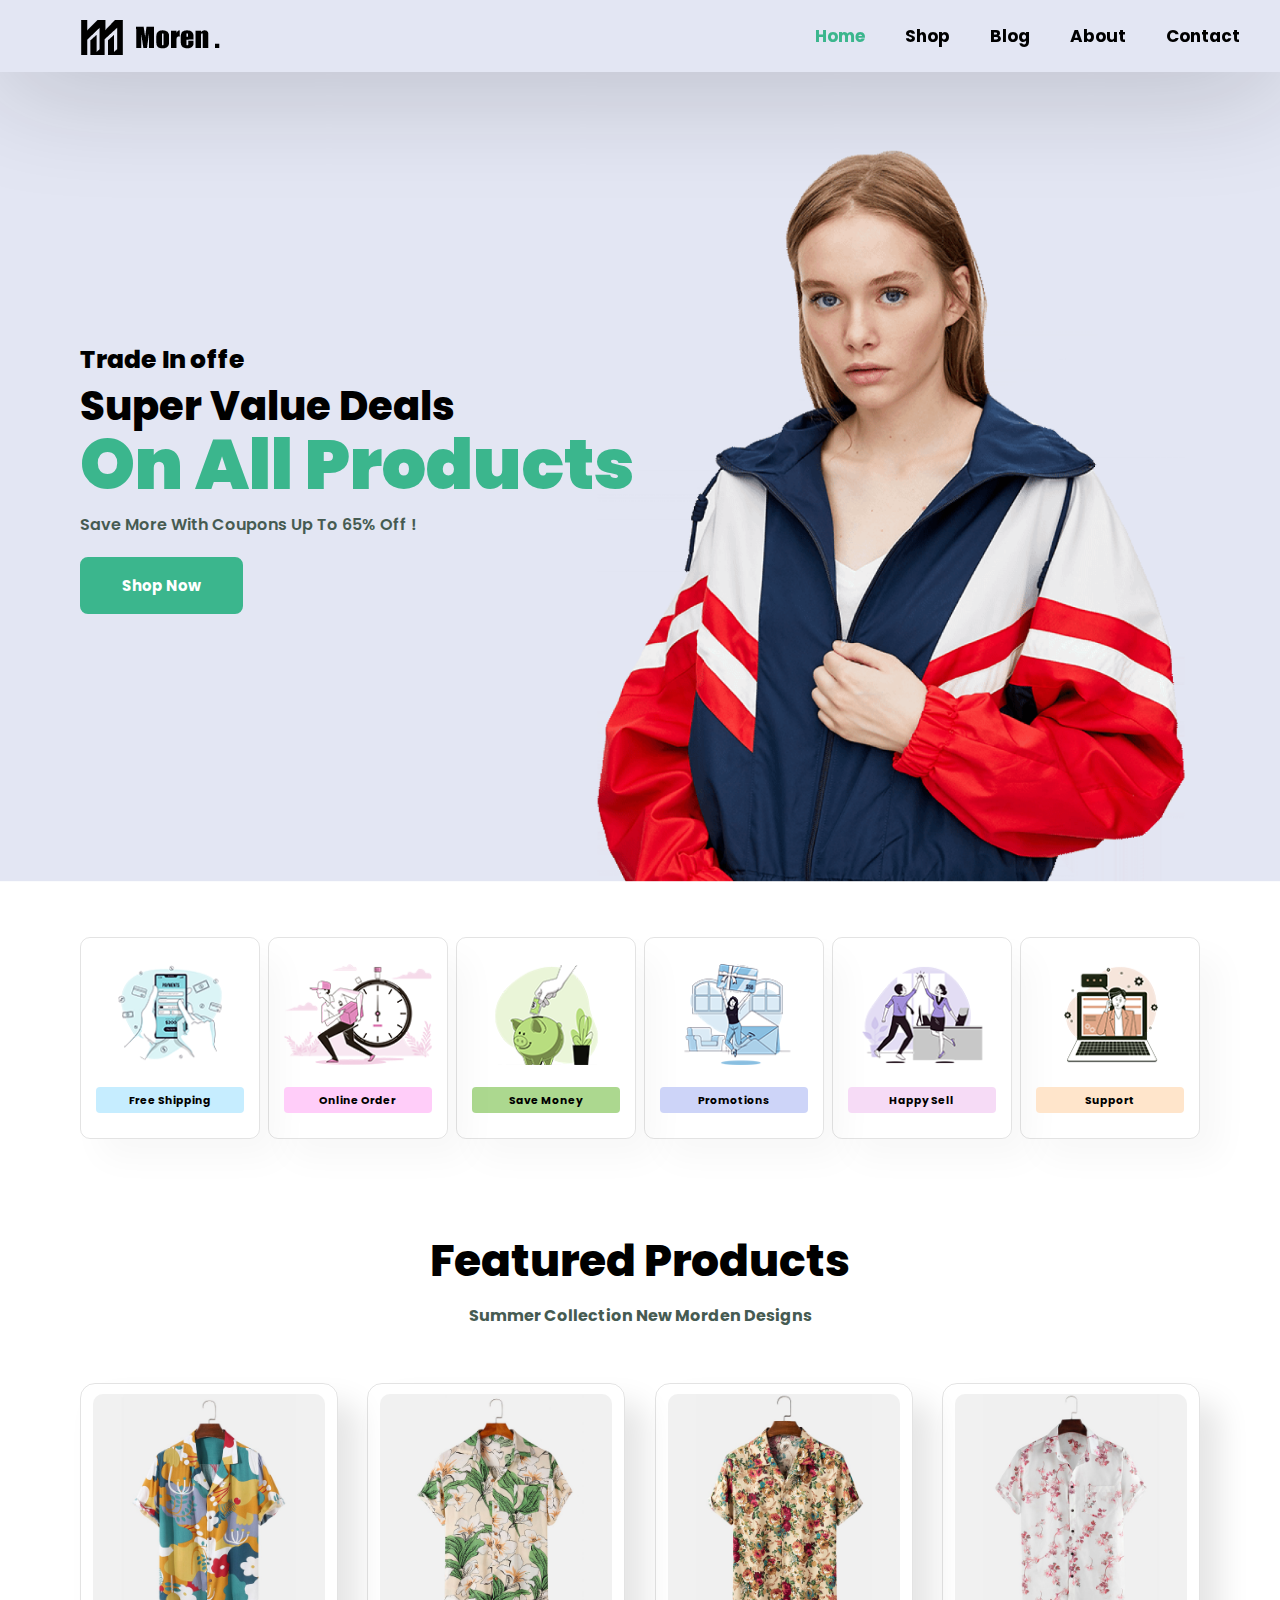
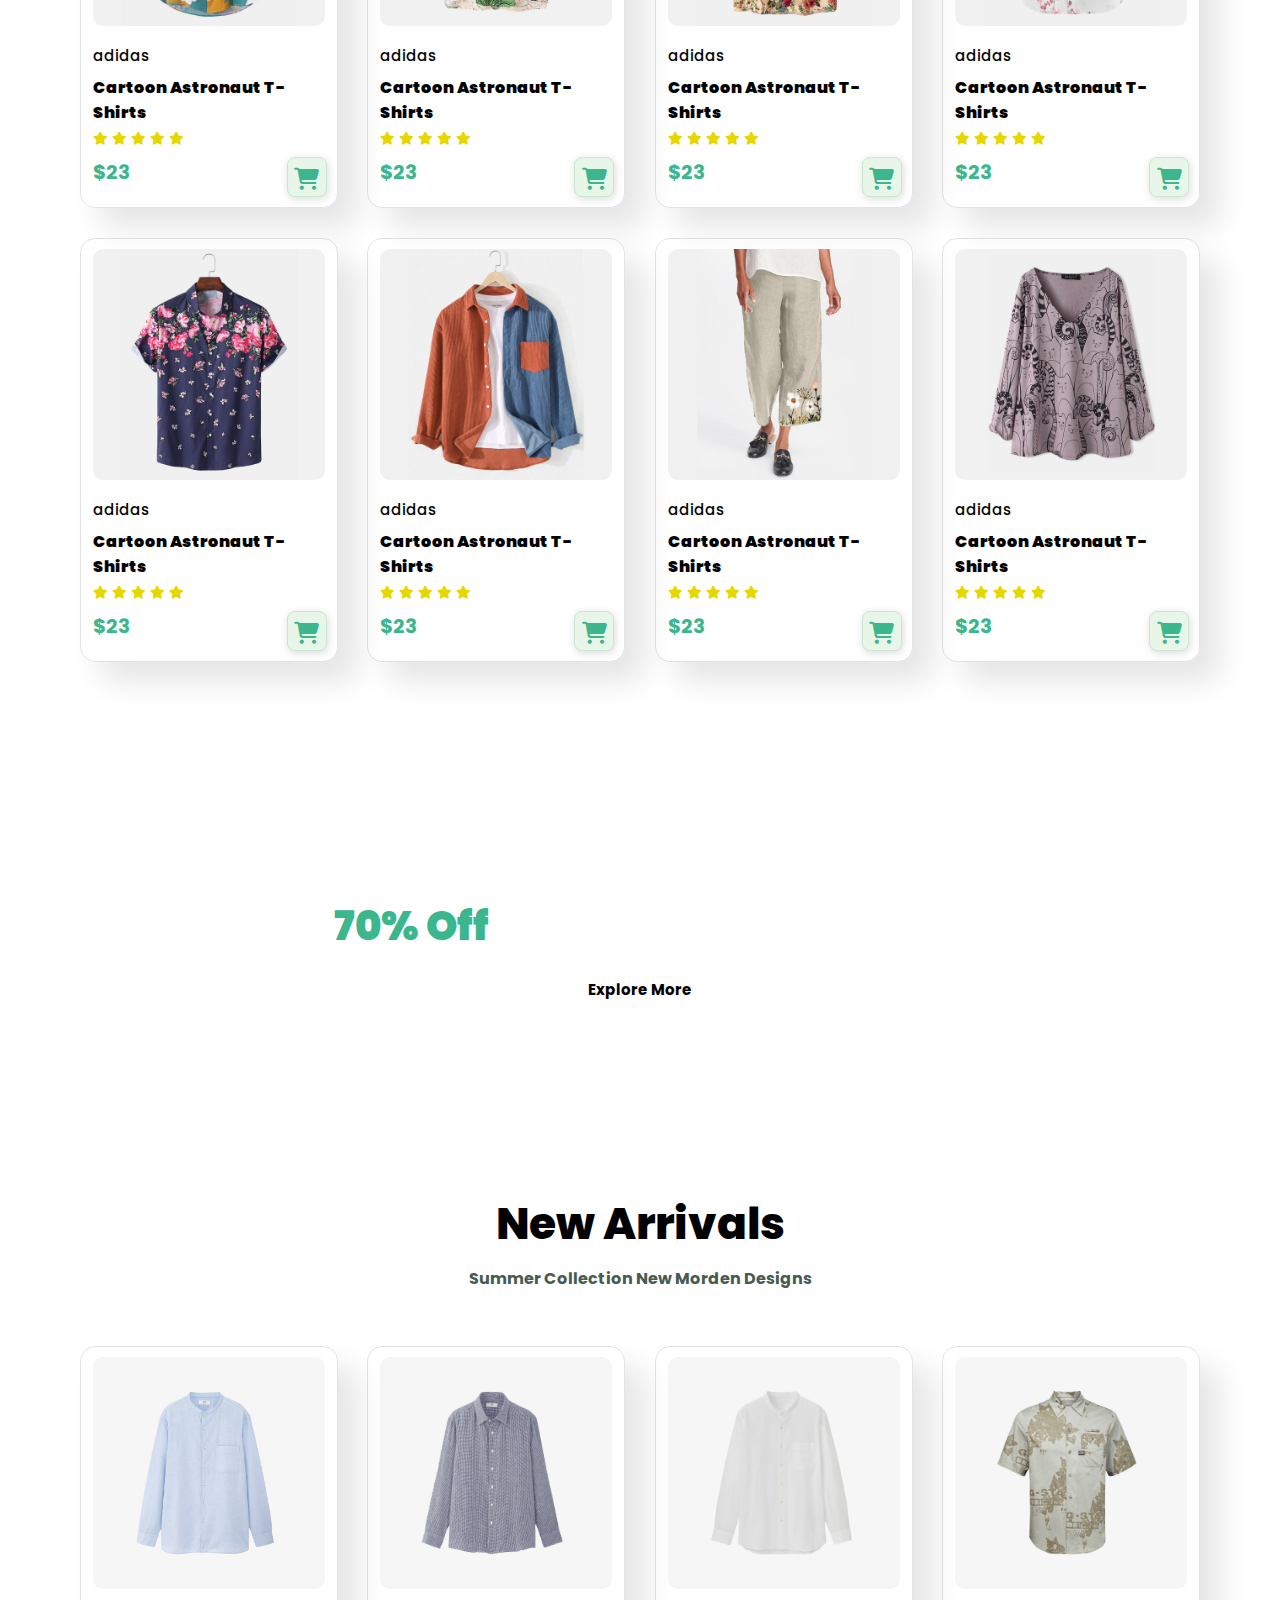
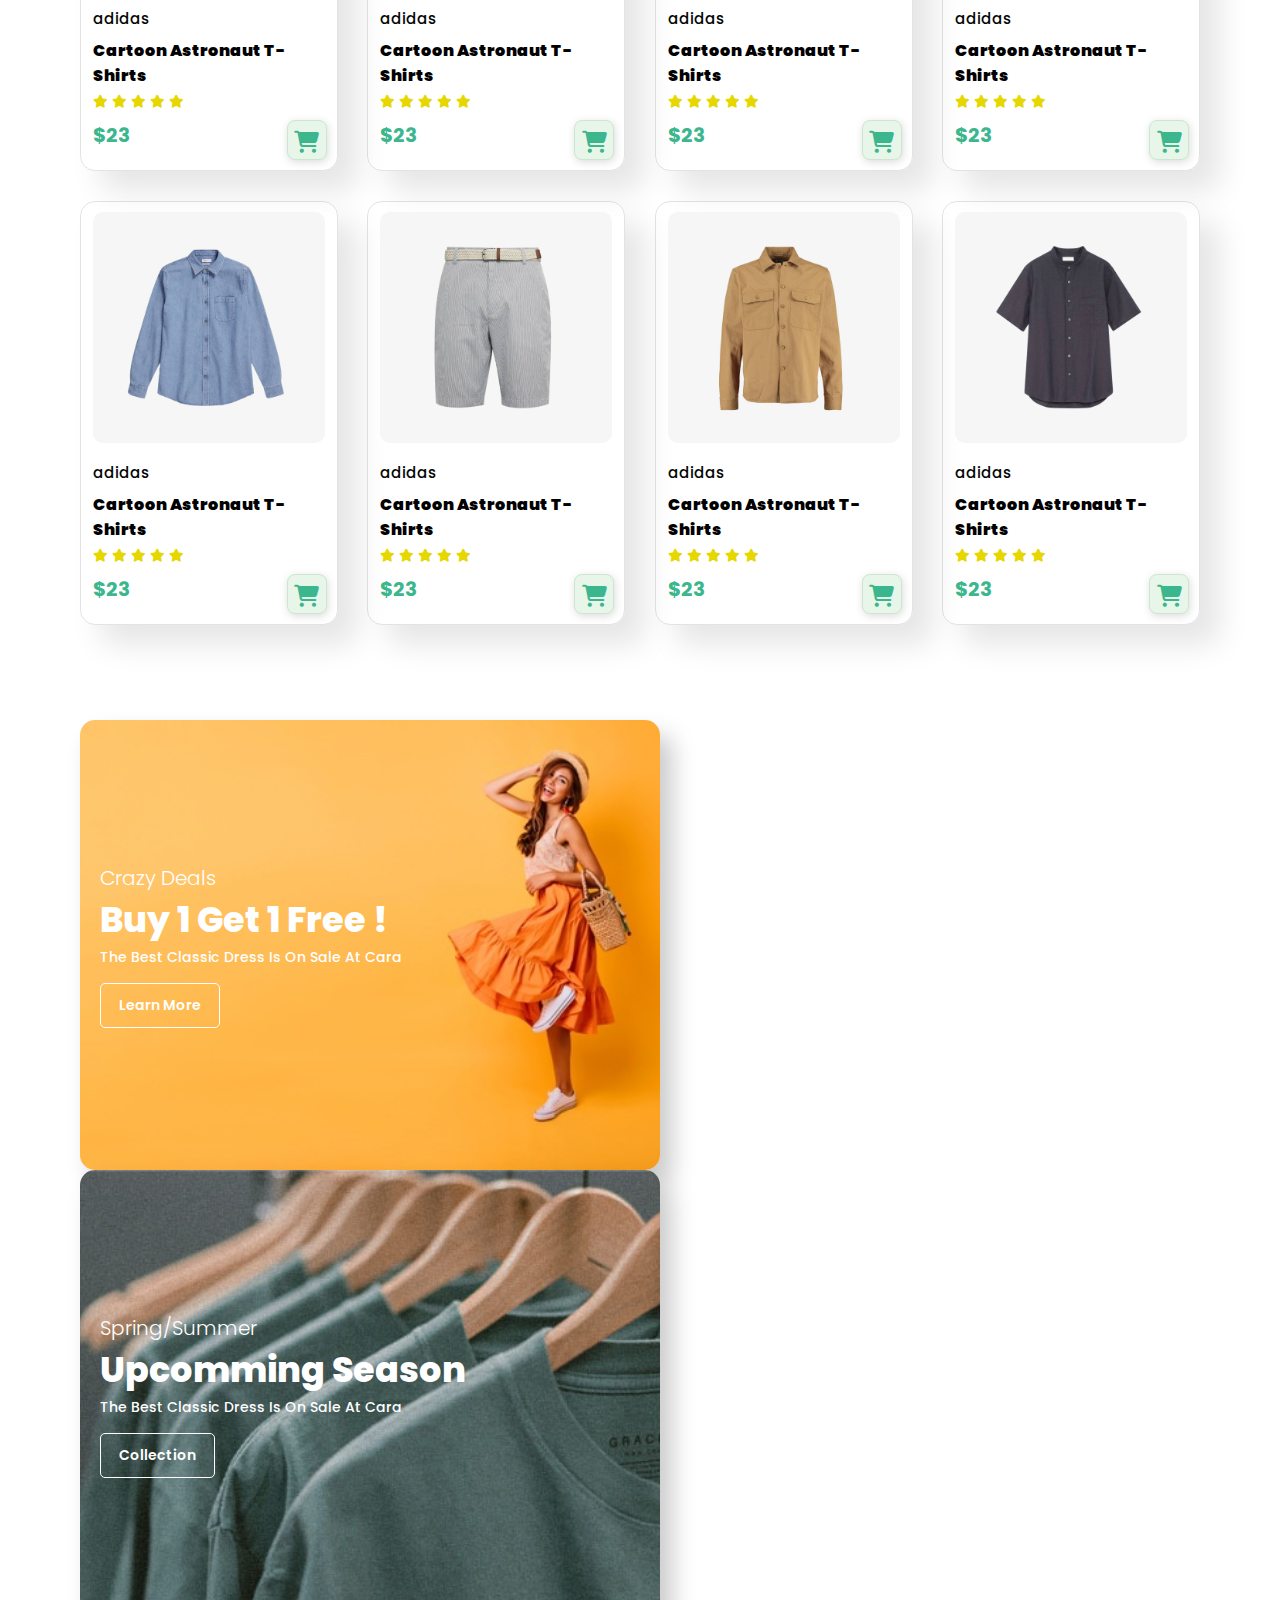
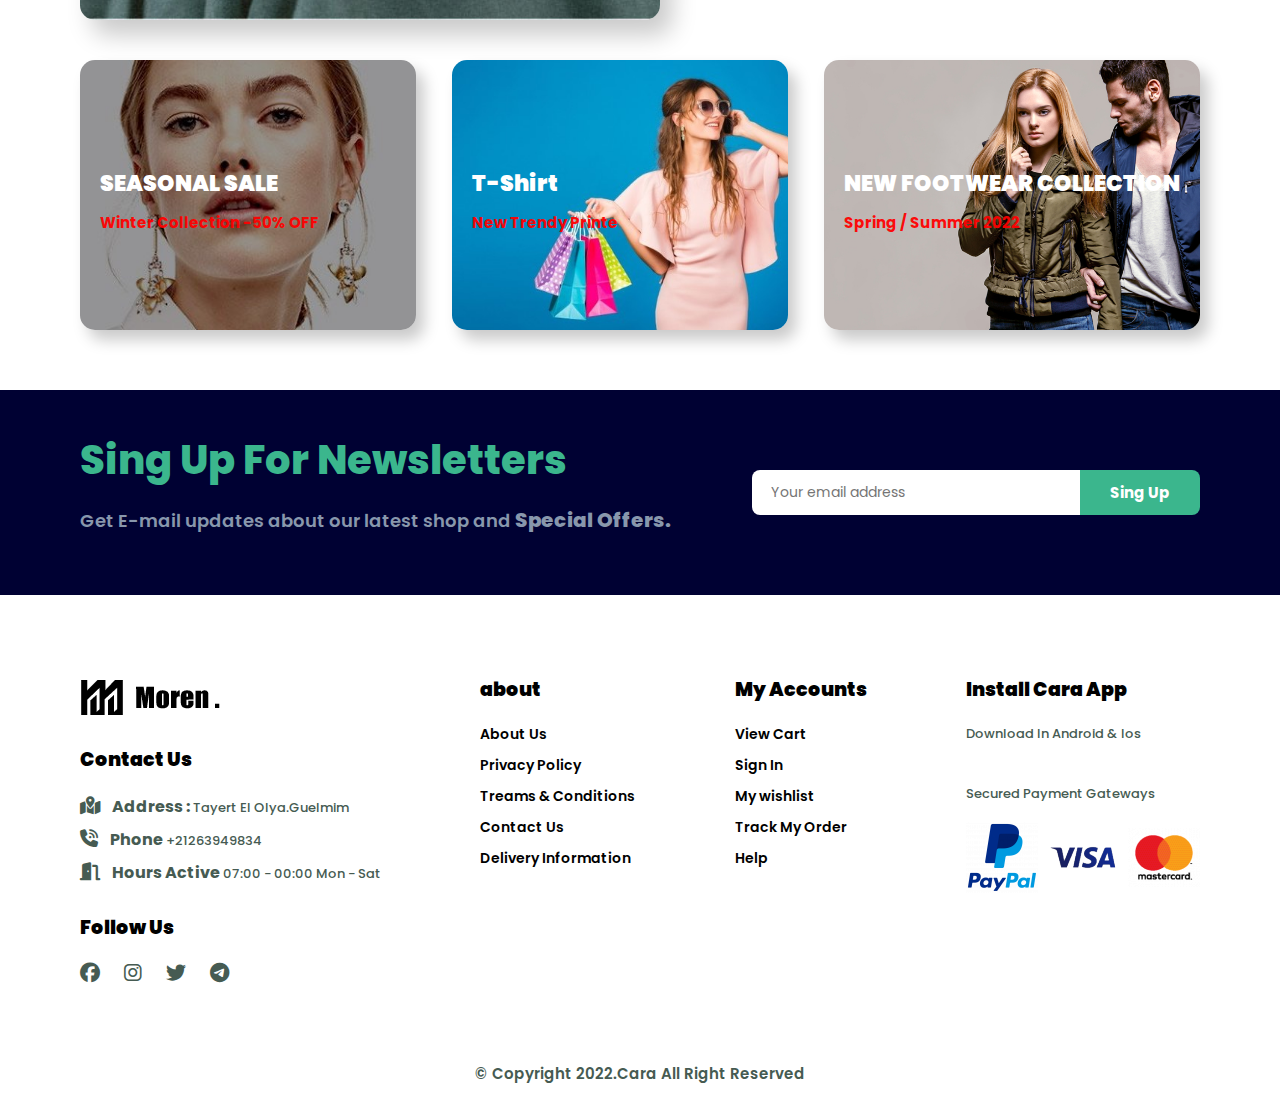
==== commit 8af4c811: "background" ====
--- a/index.html
+++ b/index.html
@@ -70,7 +70,7 @@
         <h2>Featured Products</h2>
         <p>Summer Collection New Morden Designs</p>
         <div class="pro-container">
-            <div class="pro">
+            <div class="pro" onclick="window.location.href='sproduct.html';">
                 <img src="images/products/f1.jpg" alt="">
                 <div class="des">
                     <span>adidas</span>
@@ -84,9 +84,9 @@
                     </div>
                     <h4>$23</h4>
                 </div>
-                <a href="sproduct.html"><i class="fa-solid fa-cart-shopping cart"></i></a>
-            </div>
-            <div class="pro">
+                <a href="cart.html"><i class="fa-solid fa-cart-shopping cart"></i></a>
+            </div>
+            <div class="pro" onclick="window.location.href='sproduct.html';">
                 <img src="images/products/f2.jpg" alt="">
                 <div class="des">
                     <span>adidas</span>
@@ -100,9 +100,9 @@
                     </div>
                     <h4>$23</h4>
                 </div>
-                <a href="sproduct.html"><i class="fa-solid fa-cart-shopping cart"></i></a>
-            </div>
-            <div class="pro">
+                <a href="cart.html"><i class="fa-solid fa-cart-shopping cart"></i></a>
+            </div>
+            <div class="pro" onclick="window.location.href='sproduct.html';">
                 <img src="images/products/f3.jpg" alt="">
                 <div class="des">
                     <span>adidas</span>
@@ -116,9 +116,9 @@
                     </div>
                     <h4>$23</h4>
                 </div>
-                <a href="sproduct.html"><i class="fa-solid fa-cart-shopping cart"></i></a>
-            </div>
-            <div class="pro">
+                <a href="cart.html"><i class="fa-solid fa-cart-shopping cart"></i></a>
+            </div>
+            <div class="pro" onclick="window.location.href='sproduct.html';">
                 <img src="images/products/f4.jpg" alt="">
                 <div class="des">
                     <span>adidas</span>
@@ -132,9 +132,9 @@
                     </div>
                     <h4>$23</h4>
                 </div>
-                <a href="sproduct.html"><i class="fa-solid fa-cart-shopping cart"></i></a>
-            </div>
-            <div class="pro">
+                <a href="cart.html"><i class="fa-solid fa-cart-shopping cart"></i></a>
+            </div>
+            <div class="pro" onclick="window.location.href='sproduct.html';">
                 <img src="images/products/f5.jpg" alt="">
                 <div class="des">
                     <span>adidas</span>
@@ -148,9 +148,9 @@
                     </div>
                     <h4>$23</h4>
                 </div>
-                <a href="sproduct.html"><i class="fa-solid fa-cart-shopping cart"></i></a>
-            </div>
-            <div class="pro">
+                <a href="cart.html"><i class="fa-solid fa-cart-shopping cart"></i></a>
+            </div>
+            <div class="pro" onclick="window.location.href='sproduct.html';">
                 <img src="images/products/f6.jpg" alt="">
                 <div class="des">
                     <span>adidas</span>
@@ -164,9 +164,9 @@
                     </div>
                     <h4>$23</h4>
                 </div>
-                <a href="sproduct.html"><i class="fa-solid fa-cart-shopping cart"></i></a>
-            </div>
-            <div class="pro">
+                <a href="cart.html"><i class="fa-solid fa-cart-shopping cart"></i></a>
+            </div>
+            <div class="pro" onclick="window.location.href='sproduct.html';">
                 <img src="images/products/f7.jpg" alt="">
                 <div class="des">
                     <span>adidas</span>
@@ -180,9 +180,9 @@
                     </div>
                     <h4>$23</h4>
                 </div>
-                <a href="sproduct.html"><i class="fa-solid fa-cart-shopping cart"></i></a>
-            </div>
-            <div class="pro">
+                <a href="cart.html"><i class="fa-solid fa-cart-shopping cart"></i></a>
+            </div>
+            <div class="pro" onclick="window.location.href='sproduct.html';">
                 <img src="images/products/f8.jpg" alt="">
                 <div class="des">
                     <span>adidas</span>
@@ -196,7 +196,7 @@
                     </div>
                     <h4>$23</h4>
                 </div>
-                <a href="sproduct.html"><i class="fa-solid fa-cart-shopping cart"></i></a>
+                <a href="cart.html"><i class="fa-solid fa-cart-shopping cart"></i></a>
             </div>
         </div>
     </section>
@@ -385,7 +385,7 @@
     
      <footer class="section-p1">
         <div class="col">
-            <img class="logo" src="images/logo.png" alt="">
+            <img class="logo" src="images/logo1.png" alt="">
             <h4>Contact Us</h4>
             <p><strong><i class="fa-solid fa-map-location-dot"></i>Address :</strong> Tayert El Olya.Guelmim</p>
             <p><strong><i class="fa-solid fa-phone-volume"></i>Phone</strong> +21263949834</p>
--- a/style.css
+++ b/style.css
@@ -747,7 +747,7 @@
 
 /*------ About Page ------*/
 #page-header.about-header{
-    background-image: url(images/about/banner.png);
+    background-image: url(images/about/bannerss.png);
 }
 #about-head{
     display: flex;
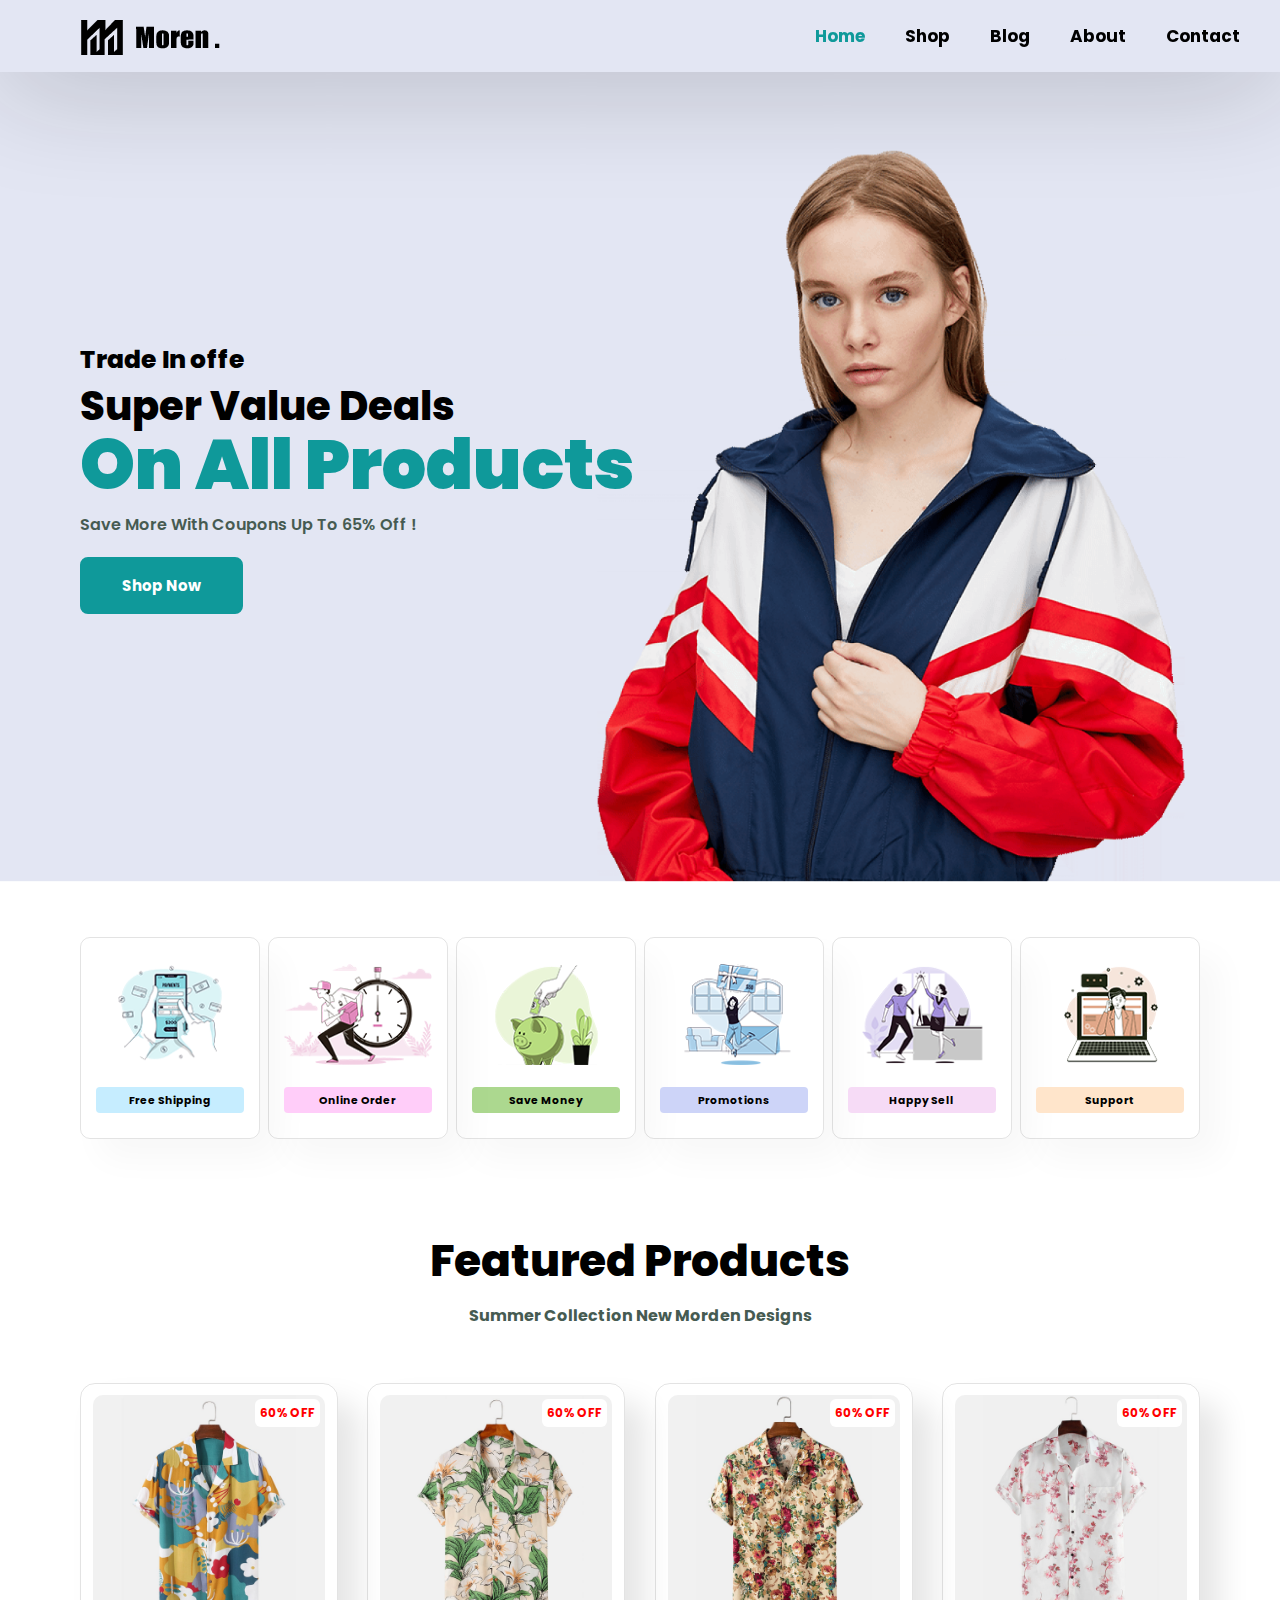
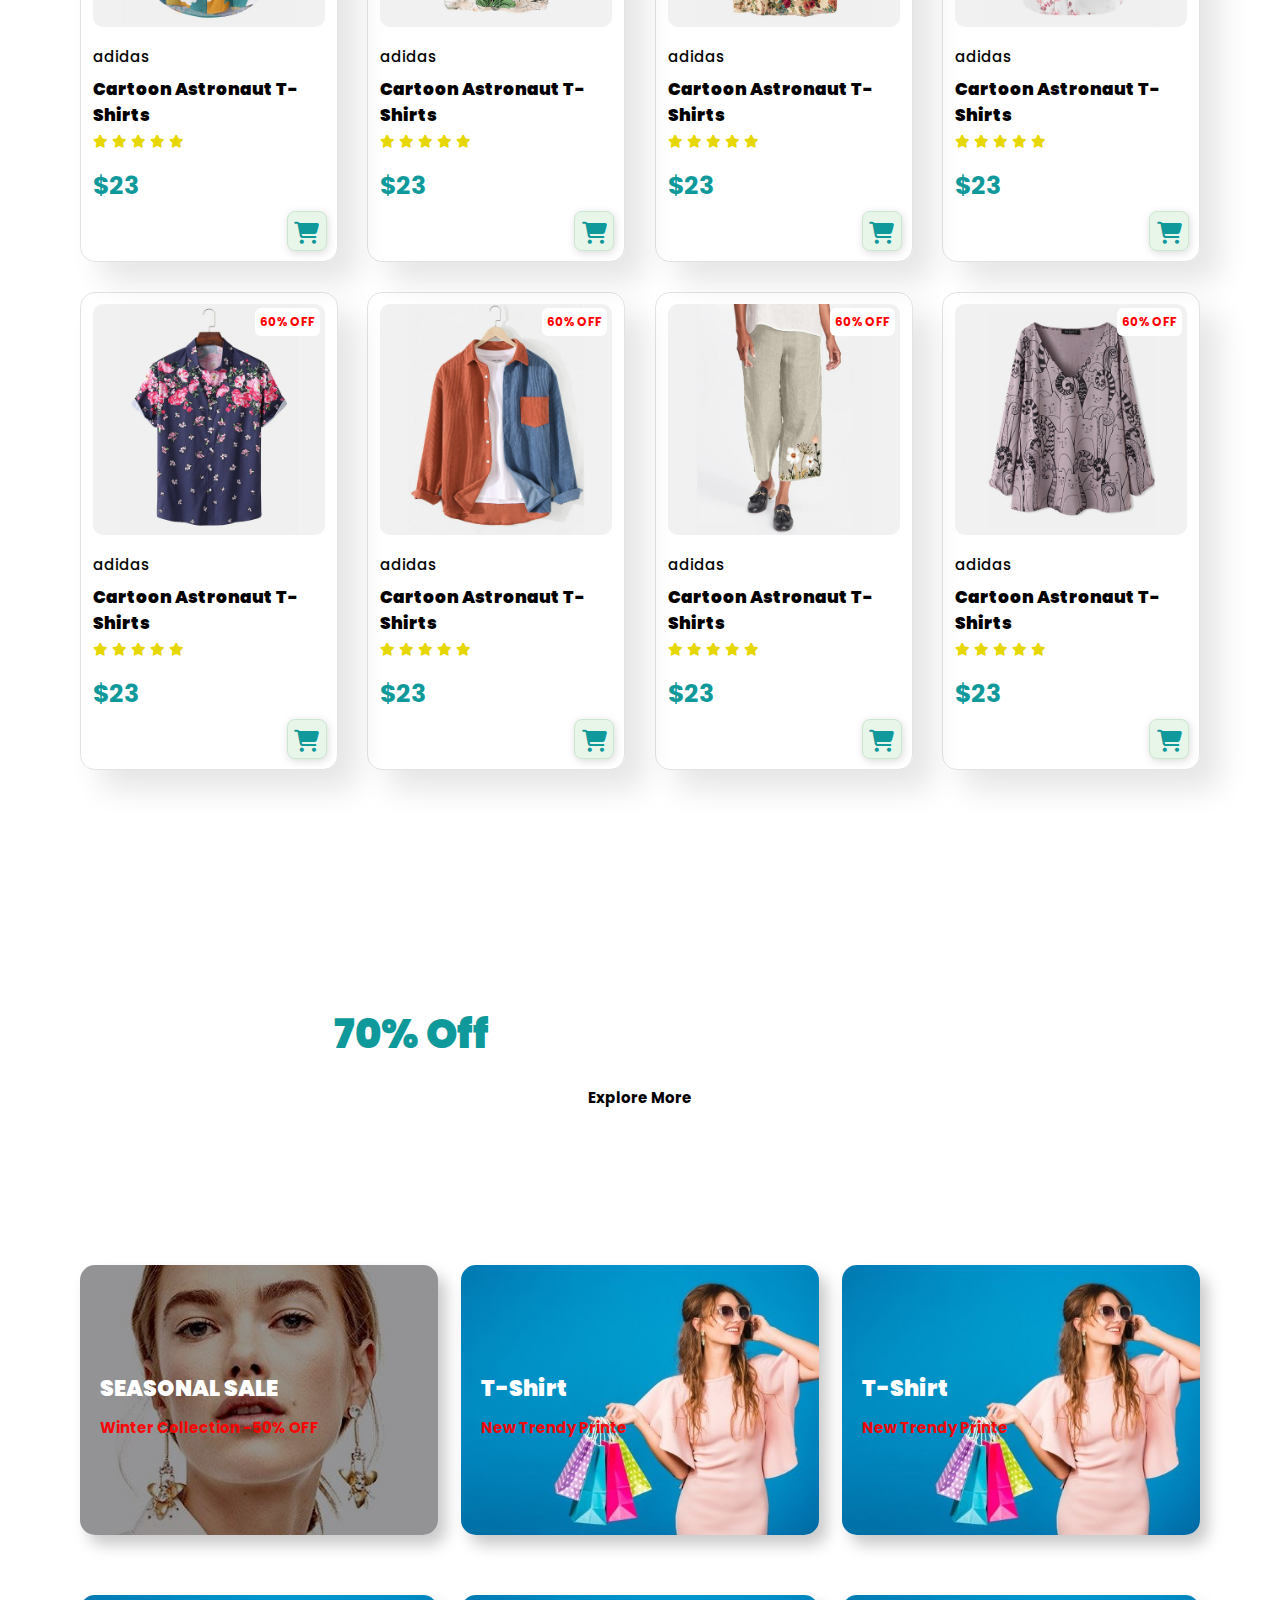
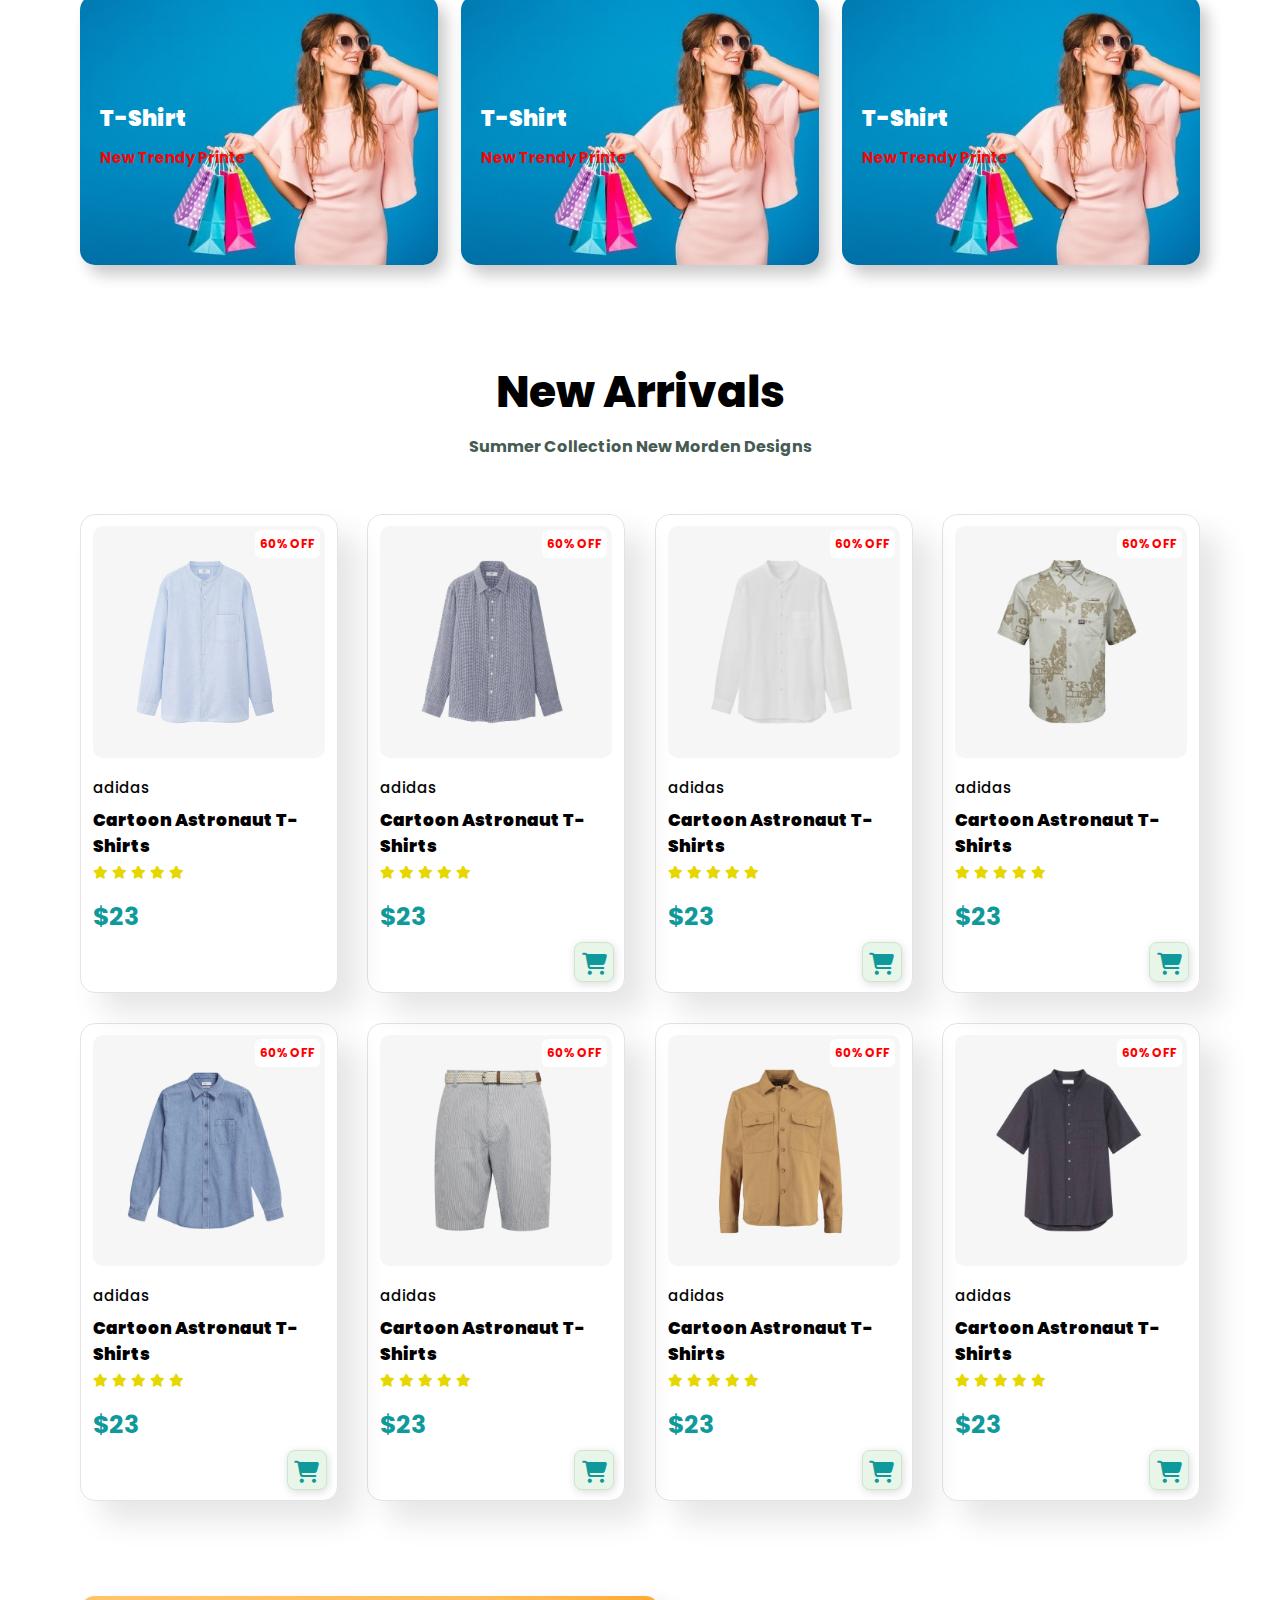
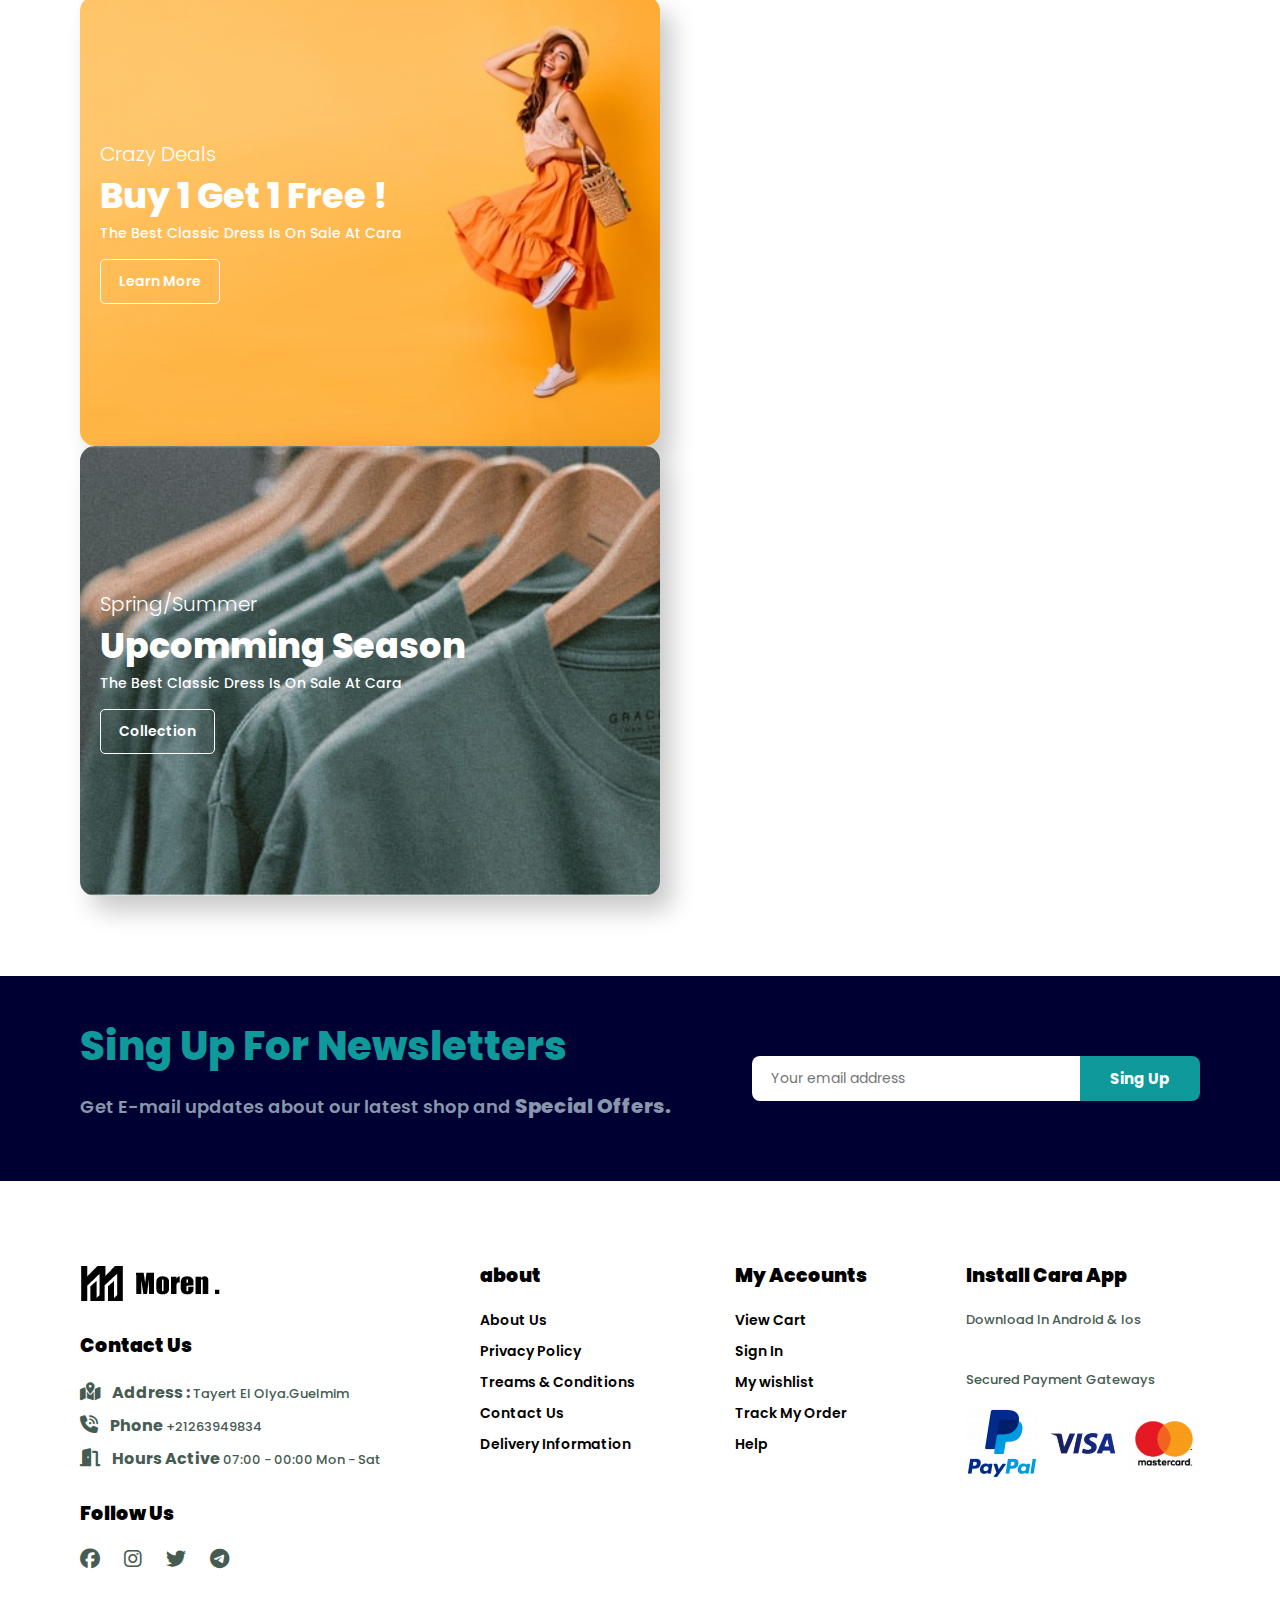
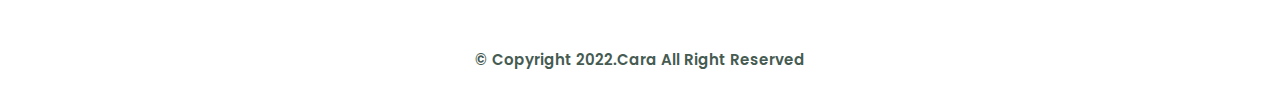
==== commit 4e82a5e1: "css" ====
--- a/index.html
+++ b/index.html
@@ -72,10 +72,12 @@
         <div class="pro-container">
             <div class="pro" onclick="window.location.href='sproduct.html';">
                 <img src="images/products/f1.jpg" alt="">
-                <div class="des">
-                    <span>adidas</span>
-                    <h5>Cartoon Astronaut T-Shirts</h5>
-                    <div class="star">
+                <span class="discount-tag">60% OFF</span>
+                <div class="des">
+                    <span>adidas</span>
+                    <h5>Cartoon Astronaut T-Shirts</h5>
+                    <div class="star">
+                        
                         <i class="fa-solid fa-star"></i>
                         <i class="fa-solid fa-star"></i>
                         <i class="fa-solid fa-star"></i>
@@ -88,6 +90,7 @@
             </div>
             <div class="pro" onclick="window.location.href='sproduct.html';">
                 <img src="images/products/f2.jpg" alt="">
+                <span class="discount-tag">60% OFF</span>
                 <div class="des">
                     <span>adidas</span>
                     <h5>Cartoon Astronaut T-Shirts</h5>
@@ -104,6 +107,7 @@
             </div>
             <div class="pro" onclick="window.location.href='sproduct.html';">
                 <img src="images/products/f3.jpg" alt="">
+                <span class="discount-tag">60% OFF</span>
                 <div class="des">
                     <span>adidas</span>
                     <h5>Cartoon Astronaut T-Shirts</h5>
@@ -120,6 +124,7 @@
             </div>
             <div class="pro" onclick="window.location.href='sproduct.html';">
                 <img src="images/products/f4.jpg" alt="">
+                <span class="discount-tag">60% OFF</span>
                 <div class="des">
                     <span>adidas</span>
                     <h5>Cartoon Astronaut T-Shirts</h5>
@@ -136,6 +141,7 @@
             </div>
             <div class="pro" onclick="window.location.href='sproduct.html';">
                 <img src="images/products/f5.jpg" alt="">
+                <span class="discount-tag">60% OFF</span>
                 <div class="des">
                     <span>adidas</span>
                     <h5>Cartoon Astronaut T-Shirts</h5>
@@ -152,6 +158,7 @@
             </div>
             <div class="pro" onclick="window.location.href='sproduct.html';">
                 <img src="images/products/f6.jpg" alt="">
+                <span class="discount-tag">60% OFF</span>
                 <div class="des">
                     <span>adidas</span>
                     <h5>Cartoon Astronaut T-Shirts</h5>
@@ -168,6 +175,7 @@
             </div>
             <div class="pro" onclick="window.location.href='sproduct.html';">
                 <img src="images/products/f7.jpg" alt="">
+                <span class="discount-tag">60% OFF</span>
                 <div class="des">
                     <span>adidas</span>
                     <h5>Cartoon Astronaut T-Shirts</h5>
@@ -184,6 +192,7 @@
             </div>
             <div class="pro" onclick="window.location.href='sproduct.html';">
                 <img src="images/products/f8.jpg" alt="">
+                <span class="discount-tag">60% OFF</span>
                 <div class="des">
                     <span>adidas</span>
                     <h5>Cartoon Astronaut T-Shirts</h5>
@@ -207,28 +216,57 @@
         <button class="normal">Explore More</button>
     </section>
 
+    <section id="banner3">
+        <div class="banner-box" onclick="window.location.href='sproduct.html';">
+            <h2>SEASONAL SALE</h2>
+            <h3>Winter Collection -50% OFF</h3>
+        </div>
+        <div class="banner-box banner-box2" onclick="window.location.href='sproduct.html';">
+            <h2>T-Shirt</h2>
+            <h3>New Trendy Printe</h3>
+        </div>
+        <div class="banner-box banner-box2" onclick="window.location.href='sproduct.html';">
+            <h2>T-Shirt</h2>
+            <h3>New Trendy Printe</h3>
+        </div>
+        <div class="banner-box banner-box2" onclick="window.location.href='sproduct.html';">
+            <h2>T-Shirt</h2>
+            <h3>New Trendy Printe</h3>
+        </div>
+        <div class="banner-box banner-box2" onclick="window.location.href='sproduct.html';">
+            <h2>T-Shirt</h2>
+            <h3>New Trendy Printe</h3>
+        </div>
+        <div class="banner-box banner-box2" onclick="window.location.href='sproduct.html';">
+            <h2>T-Shirt</h2>
+            <h3>New Trendy Printe</h3>
+        </div>
+     </section>
+
     <section id="product1" class="section-p1">
         <h2>New Arrivals</h2>
         <p>Summer Collection New Morden Designs</p>
         <div class="pro-container">
             <div class="pro">
                 <img src="images/products/n1.jpg" alt="">
-                <div class="des">
-                    <span>adidas</span>
-                    <h5>Cartoon Astronaut T-Shirts</h5>
-                    <div class="star">
-                        <i class="fa-solid fa-star"></i>
-                        <i class="fa-solid fa-star"></i>
-                        <i class="fa-solid fa-star"></i>
-                        <i class="fa-solid fa-star"></i>
-                        <i class="fa-solid fa-star"></i>
-                    </div>
-                    <h4>$23</h4>
-                </div>
-                <a href="sproduct.html"><i class="fa-solid fa-cart-shopping cart"></i></a>
+                <span class="discount-tag">60% OFF</span>
+                <div class="des">
+                    <span>adidas</span>
+                    <h5>Cartoon Astronaut T-Shirts</h5>
+                    <div class="star">
+                        <i class="fa-solid fa-star"></i>
+                        <i class="fa-solid fa-star"></i>
+                        <i class="fa-solid fa-star"></i>
+                        <i class="fa-solid fa-star"></i>
+                        <i class="fa-solid fa-star"></i>
+                    </div>
+                    <h4>$23</h4>
+                </div>
+                
             </div>
             <div class="pro">
                 <img src="images/products/n2.jpg" alt="">
+                <span class="discount-tag">60% OFF</span>
                 <div class="des">
                     <span>adidas</span>
                     <h5>Cartoon Astronaut T-Shirts</h5>
@@ -245,6 +283,7 @@
             </div>
             <div class="pro">
                 <img src="images/products/n3.jpg" alt="">
+                <span class="discount-tag">60% OFF</span>
                 <div class="des">
                     <span>adidas</span>
                     <h5>Cartoon Astronaut T-Shirts</h5>
@@ -261,6 +300,7 @@
             </div>
             <div class="pro">
                 <img src="images/products/n4.jpg" alt="">
+                <span class="discount-tag">60% OFF</span>
                 <div class="des">
                     <span>adidas</span>
                     <h5>Cartoon Astronaut T-Shirts</h5>
@@ -277,6 +317,7 @@
             </div>
             <div class="pro">
                 <img src="images/products/n5.jpg" alt="">
+                <span class="discount-tag">60% OFF</span>
                 <div class="des">
                     <span>adidas</span>
                     <h5>Cartoon Astronaut T-Shirts</h5>
@@ -293,6 +334,7 @@
             </div>
             <div class="pro">
                 <img src="images/products/n6.jpg" alt="">
+                <span class="discount-tag">60% OFF</span>
                 <div class="des">
                     <span>adidas</span>
                     <h5>Cartoon Astronaut T-Shirts</h5>
@@ -309,6 +351,7 @@
             </div>
             <div class="pro">
                 <img src="images/products/n7.jpg" alt="">
+                <span class="discount-tag">60% OFF</span>
                 <div class="des">
                     <span>adidas</span>
                     <h5>Cartoon Astronaut T-Shirts</h5>
@@ -325,6 +368,7 @@
             </div>
             <div class="pro">
                 <img src="images/products/n8.jpg" alt="">
+                <span class="discount-tag">60% OFF</span>
                 <div class="des">
                     <span>adidas</span>
                     <h5>Cartoon Astronaut T-Shirts</h5>
@@ -341,6 +385,8 @@
             </div>
         </div>
     </section>
+
+    
  
      <section id="sm-banner" class="section-p1">
         <div class="banner-box">
@@ -357,20 +403,7 @@
         </div>
      </section>
 
-     <section id="banner3">
-        <div class="banner-box">
-            <h2>SEASONAL SALE</h2>
-            <h3>Winter Collection -50% OFF</h3>
-        </div>
-        <div class="banner-box banner-box2">
-            <h2>T-Shirt</h2>
-            <h3>New Trendy Printe</h3>
-        </div>
-        <div class="banner-box banner-box3">
-            <h2>NEW FOOTWEAR COLLECTION</h2>
-            <h3>Spring / Summer 2022</h3>
-        </div>
-     </section>
+
 
      <section id="newsletter" class="section-p1 section-m1">
         <div class="newstext">
--- a/style.css
+++ b/style.css
@@ -102,7 +102,7 @@
 }
 #navbar li a:hover,
 #navbar li a.active {
-    color: rgb(59, 182, 141);
+    color: #0F999A;
 }
 #mobile{
     display: none;
@@ -134,7 +134,7 @@
     font-weight: 800;
 }
 #hero h1{
-    color: rgb(59, 182, 141);
+    color: #0F999A;
     font-size: 70px;
     font-weight: 900;
 }
@@ -147,14 +147,14 @@
     padding: 15px 40px;
     color: #fff;
     border-radius: 8px;
-    border: 2px solid rgb(59, 182, 141);
+    border: 2px solid #0F999A;
     cursor: pointer;
-    background: rgb(59, 182, 141);
+    background: #0F999A;
     text-decoration: none;
     transition: 0.3s;
 }
 #hero a:hover{
-    color: rgb(59, 182, 141);
+    color: #0F999A;
     background: none;
     
 }
@@ -208,7 +208,7 @@
 #product1 .pro{
     width: 23%;
     min-width: 250px;
-    padding: 10px 12px;
+    padding: 11px 12px;
     border: 1px solid #0000001c;
     border-radius: 15px;
     cursor: pointer;
@@ -243,18 +243,35 @@
 #product1 .pro .des h5{
     padding-top: 7px;
     color: #000000;
-    font-size: 16px;
+    font-size: 17px;
     font-weight: 900;
 }
 #product1 .pro .des i{
     font-size: 13px;
     color: rgb(230, 215, 0);
+    margin-bottom: 12PX;
 }
 #product1 .pro .des h4{
     padding-top: 7px;
-    font-size: 20px;
+    font-size: 25px;
     font-weight: 700;
-    color: rgb(59, 182, 141);
+    color: #0F999A;
+    margin-bottom: 35px;
+}
+.discount-tag{
+    position: absolute;
+    background: rgb(255, 255, 255);
+    padding: 5px;
+    border-radius: 6px;
+    color: red;
+    font-weight: 700;
+    font-size: 12px;
+    right: 17px;
+    top: 15px;
+    text-transform: capitalize;
+}
+#product1:hover .card-btn{
+    opacity: 1;
 }
 #product1 .pro a i{
     width: 40px;
@@ -264,18 +281,19 @@
     border: 1px solid #cce7d0;
     font-size: 22px;
     background-color: #e8f6ea;
-    color: rgb(59, 182, 141);
+    color: #0F999A;
     box-shadow: 1px 2px 9px rgba(0, 0, 0, 0.144);
     position: absolute;
     transition: 0.3s;
     bottom: 10px;
     right: 10px;
     position: absolute;
+    
 }
 #product1 .pro a i:hover{
     color: #fff;
-    background: rgb(59, 182, 141);
-    border: 1px solid rgb(59, 182, 141);
+    background: #0F999A;
+    border: 1px solid #0F999A;
     box-shadow: 2px 3px 9px rgba(0, 0, 0, 0.432);
 }
 #banner{
@@ -300,7 +318,7 @@
     padding: 10px 0;
 }
 #banner h2 span{
-    color: rgb(59, 182, 141);
+    color: #0F999A;
     font-size: 40px;
     padding: 10px 0;
     border: none;
@@ -311,7 +329,7 @@
     font-size: 60px;  
 }
 #banner button:hover{
-    background: rgb(59, 182, 141);
+    background: #0F999A;
     color: #fff;
 }
 #sm-banner{
@@ -357,8 +375,8 @@
     padding-bottom: 15px;
 }
 #sm-banner .banner-box:hover button{
-    background: rgb(59, 182, 141);
-    border: 1px solid rgb(59, 182, 141);
+    background: #0F999A;
+    border: 1px solid #0F999A;
 }
 #banner3{
     display: flex;
@@ -372,15 +390,17 @@
     justify-content: center;
     align-items: flex-start;
     background-image: url(images/banner/b7.jpg);
-    min-width: 30%;
+    min-width: 32%;
     height: 30vh;
     background-size: cover;
     background-position: center;
     border-radius: 15px;
     padding: 20px;
-    margin-bottom: 20px ;
+    margin-bottom: 60px ;
     box-shadow: 8px 10px 15px rgba(0, 0, 0, 0.212);
     transition: 0.3s;
+    cursor: pointer;
+    
 }
 #banner3 .banner-box:hover{
     box-shadow: 8px 10px 23px rgba(0, 0, 0, 0.336);
@@ -415,7 +435,7 @@
 #newsletter h4{
     font-size: 40px;
     font-weight: 800;
-    color: rgb(59, 182, 141);
+    color: #0F999A;
     transition: 0.3s;
 }
 #newsletter p{
@@ -431,7 +451,7 @@
 }
 #newsletter p span:hover{
     font-weight: 800;
-    color: rgb(59, 182, 141);
+    color: #0F999A;
     transition: 0.3s;
 }
 #newsletter .form{
@@ -451,7 +471,7 @@
 }
 #newsletter button{
     height: 45px;
-    background-color: rgb(59, 182, 141);
+    background-color: #0F999A;
     color: #fff;
     white-space: nowrap;
     line-height: 13px;
@@ -493,7 +513,7 @@
     transition: 0.3s;
 }
 footer a:hover{
-    color: rgb(59, 182, 141);
+    color: #0F999A;
 }
 footer .follow{
     margin-top: 20px;
@@ -506,7 +526,7 @@
     transition: 0.3s;
 }
 footer .follow i:hover{
-    color: rgb(59, 182, 141);
+    color: #0F999A;
     font-size: 21px;
 }
 footer .install .row img{
@@ -556,7 +576,7 @@
     margin-bottom: 10px;
 }
 #page-header h2:hover{
-    color: rgb(59, 182, 141);
+    color: #0F999A;
     font-size: 74px;
 }
 #page-header p{
@@ -573,16 +593,16 @@
     border-radius: 8px;
     font-size: 18px;
     font-weight: 600;
-    color: rgb(59, 182, 141);
+    color: #0F999A;
     margin: 0px;
 }
 #padination a:hover{
     color: #fff;
-    background: rgb(59, 182, 141);
+    background: #0F999A;
     transition: 0.3s;
 }
 #padination .laft-arrow{
-    border: 2px solid rgb(59, 182, 141);
+    border: 2px solid #0F999A;
     padding: 9px 18px;
 }
 #padination a .right-arrow{
@@ -650,7 +670,7 @@
     font-size: 16px;
     margin-right: 10px;
     border-radius: 8px;
-    border: 2px solid rgb(59, 182, 141);
+    border: 2px solid #0F999A;
 
 }
 #prodetails .single-pro-details input:focus{
@@ -662,18 +682,18 @@
     padding: 13px 30px;
     color: #fff;
     border-radius: 8px;
-    border: 2px solid rgb(59, 182, 141);
+    border: 2px solid #0F999A;
     cursor: pointer;
-    background: rgb(59, 182, 141);
+    background: #0F999A;
 }
 #prodetails .single-pro-details button:hover{
-    color: rgb(59, 182, 141);
+    color: #0F999A;
     background: none;
 }
 #prodetails .single-pro-details select{
     outline: none;
     border-radius: 4px;
-    border: 2px solid rgb(59, 182, 141);
+    border: 2px solid #0F999A;
     cursor: pointer;
 }
 #prodetails .single-pro-details span{
@@ -729,10 +749,10 @@
     transition: 0.3s;
 }
 #blog .blog-details a:hover{
-    color: rgb(59, 182, 141);
+    color: #0F999A;
 }
 #blog .blog-details a:hover::after{
-    background-color: rgb(59, 182, 141);
+    background-color: #0F999A;
     width: 50px;
 }
 #blog .blog-box h1{
@@ -858,12 +878,12 @@
         padding: 8px 15px;
         color: #fff;
         border-radius: 8px;
-        border: 2px solid rgb(59, 182, 141);
+        border: 2px solid #0F999A;
         cursor: pointer;
-        background: rgb(59, 182, 141);
+        background: #0F999A;
 }
 #form-details form button:hover{
-        color: rgb(59, 182, 141);
+        color: #0F999A;
         background: none;
 }
 
@@ -955,13 +975,13 @@
     color: #fff;
     padding-bottom: 9.5px;
     border-radius: 3px;
-    border: 2px solid rgb(59, 182, 141);
+    border: 2px solid #0F999A;
     cursor: pointer;
-    background: rgb(59, 182, 141);
+    background: #0F999A;
 }
 #coupon button:hover,
 #subtotal button:hover{
-    color: rgb(59, 182, 141);
+    color: #0F999A;
     background: none;
 }
 #subtotal{
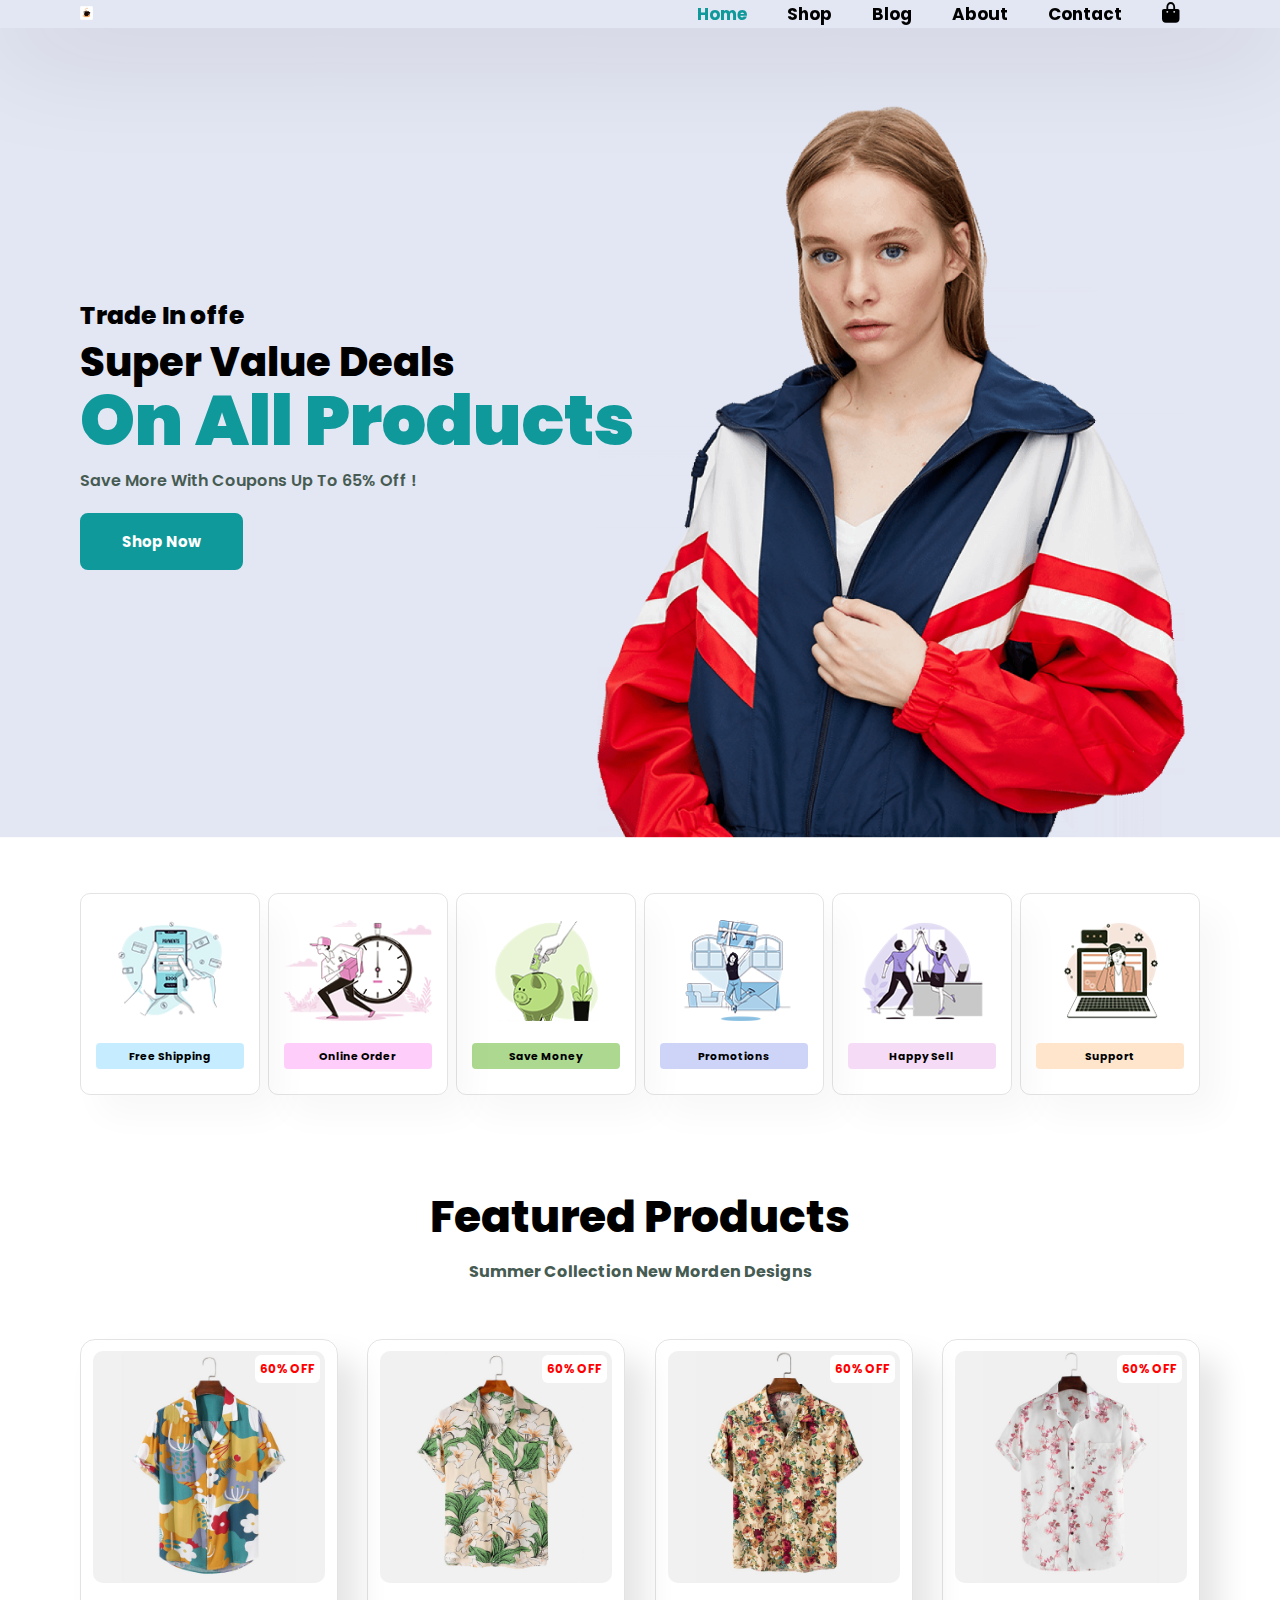
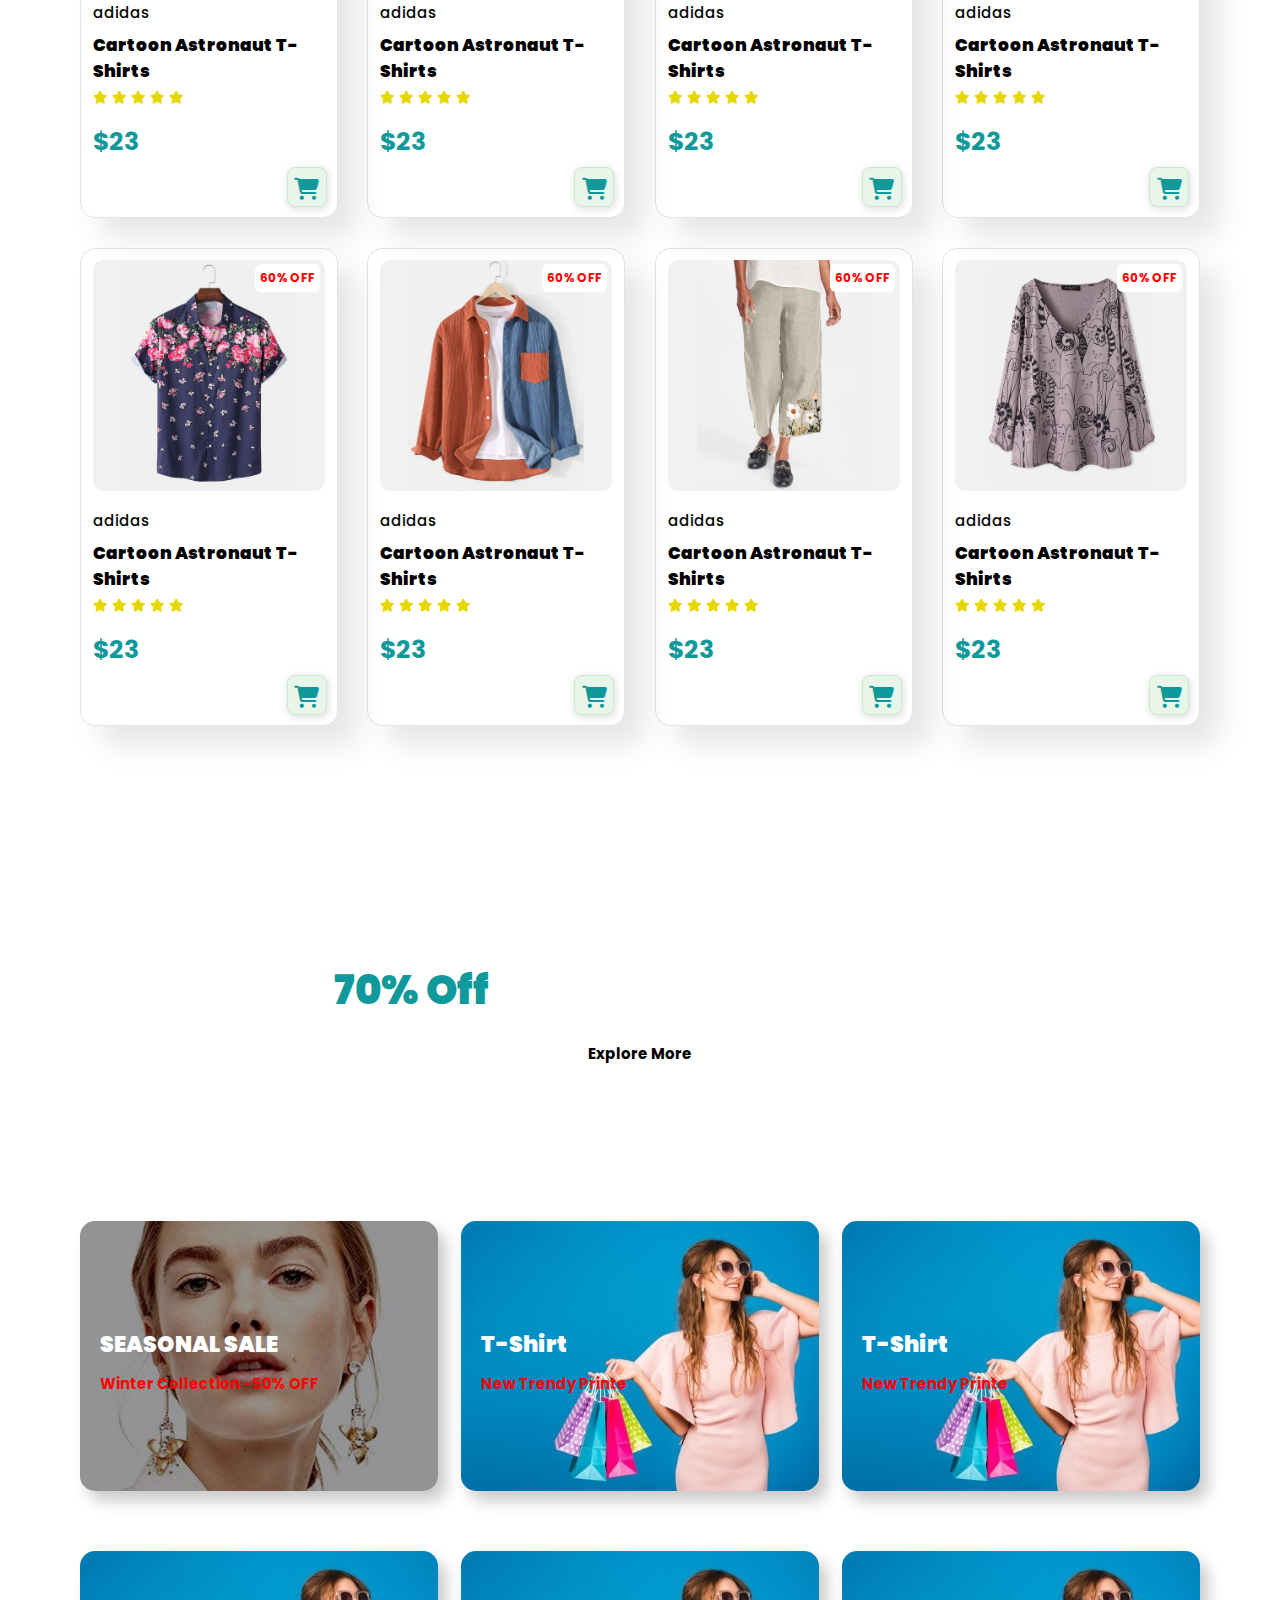
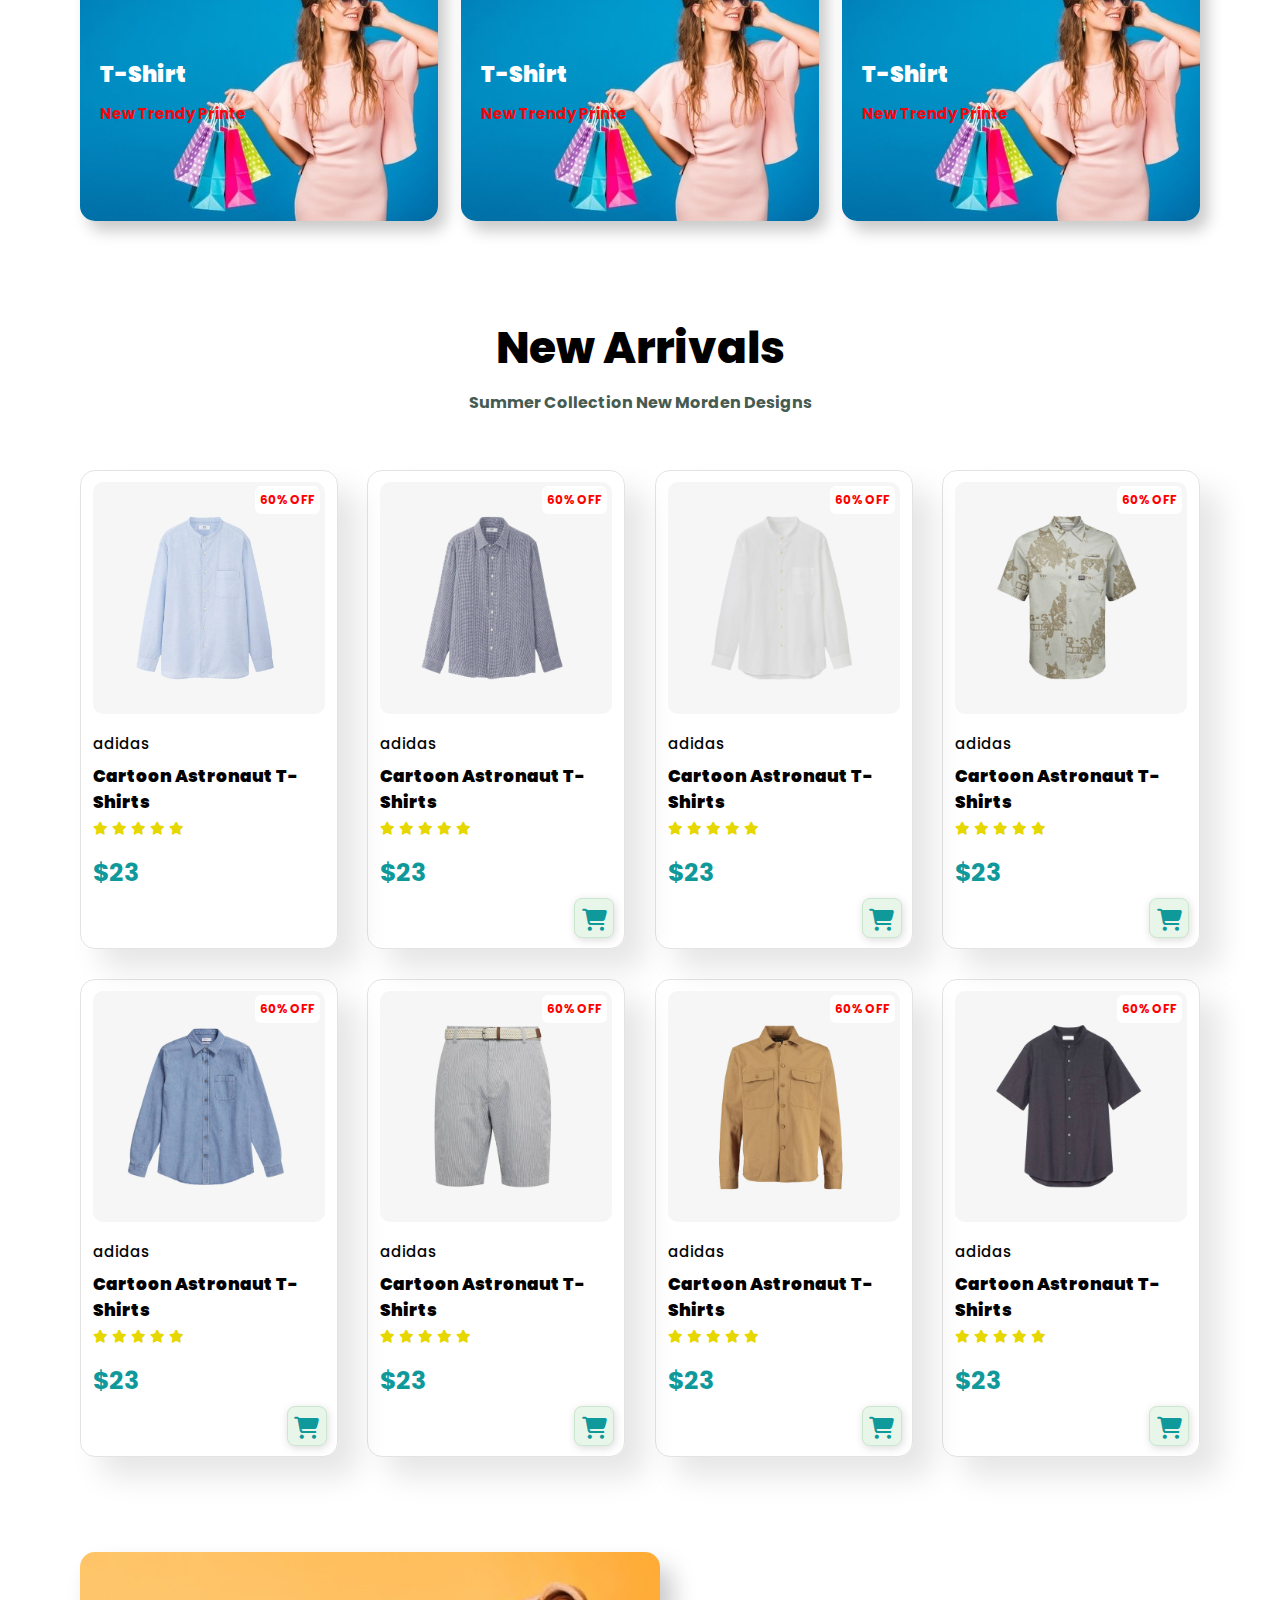
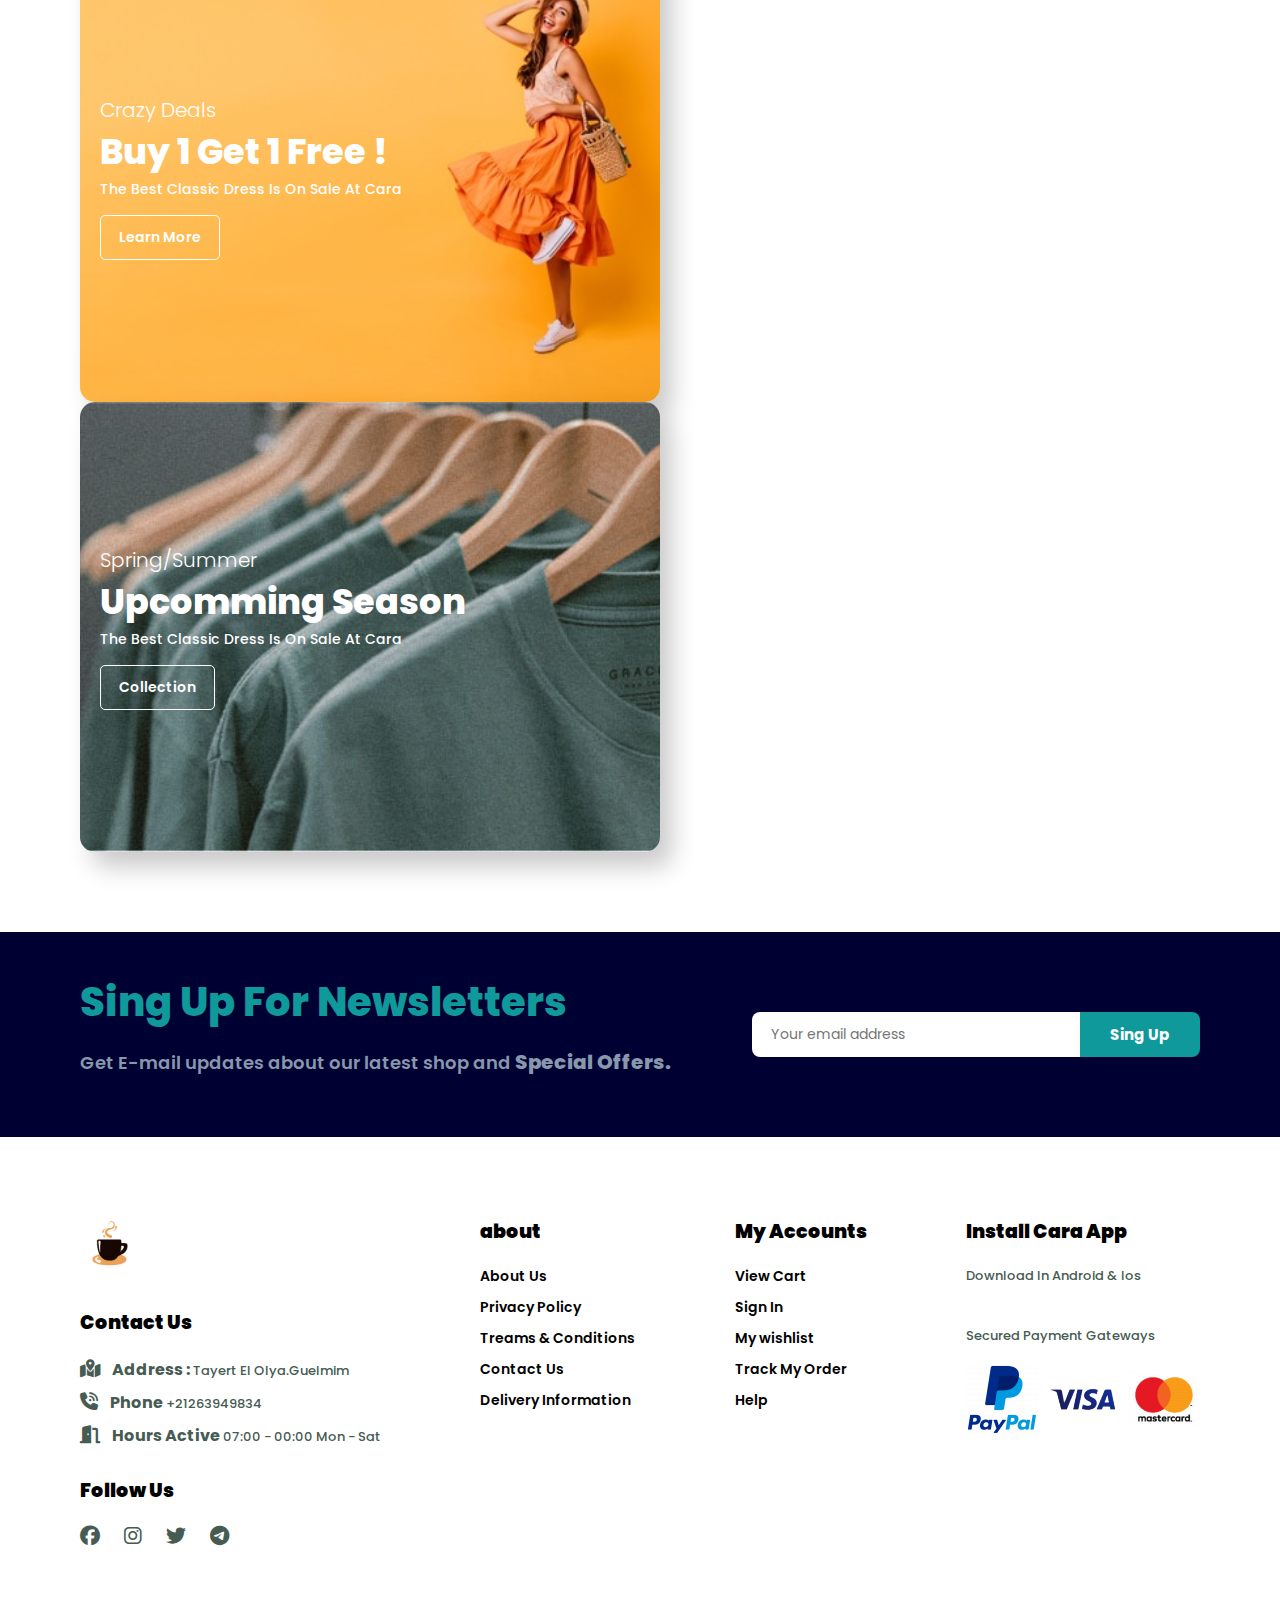
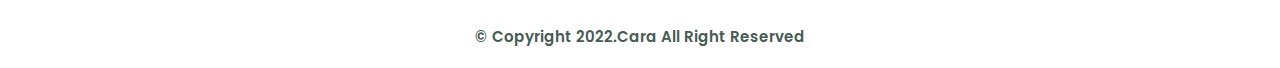
==== commit b3f9c16a: "css" ====
--- a/index.html
+++ b/index.html
@@ -418,7 +418,7 @@
     
      <footer class="section-p1">
         <div class="col">
-            <img class="logo" src="images/logo1.png" alt="">
+            <img class="logo" src="images/logo1.png" width="20%"alt="">
             <h4>Contact Us</h4>
             <p><strong><i class="fa-solid fa-map-location-dot"></i>Address :</strong> Tayert El Olya.Guelmim</p>
             <p><strong><i class="fa-solid fa-phone-volume"></i>Phone</strong> +21263949834</p>
--- a/style.css
+++ b/style.css
@@ -42,12 +42,13 @@
 /*------ Header Start ------*/
 #header .logo{
     margin-top: 5px;
+    width: 60%;
 }
 #header{
     display: flex;
     align-items: center;
     justify-content: space-between;
-    padding: 10px 80px;
+    padding: 1px 80px;
     background: #E3E6F3;
     box-shadow: 0 0.3px 120px rgba(24, 24, 24, 0.288);
     position: sticky;
@@ -595,6 +596,7 @@
     font-weight: 600;
     color: #0F999A;
     margin: 0px;
+    border: 2px solid #0F999A;
 }
 #padination a:hover{
     color: #fff;
@@ -665,7 +667,7 @@
 }
 #prodetails .single-pro-details input{
     width: 50px;
-    height: 46px;
+    height: 43px;
     padding-left: 10px;
     font-size: 16px;
     margin-right: 10px;
@@ -679,7 +681,7 @@
 #prodetails .single-pro-details button{
     font-size: 15px;
     font-weight: 700;
-    padding: 13px 30px;
+    padding: 8px 30px;
     color: #fff;
     border-radius: 8px;
     border: 2px solid #0F999A;
@@ -692,7 +694,7 @@
 }
 #prodetails .single-pro-details select{
     outline: none;
-    border-radius: 4px;
+    border-radius: 7px;
     border: 2px solid #0F999A;
     cursor: pointer;
 }
@@ -1001,6 +1003,9 @@
     border: 1px solid #e1e1e1;
     padding: 10px;
     font-size: 13px;
+}
+#footer .logo{
+    width: 60%;
 }
 
 
@@ -1309,6 +1314,13 @@
     #cart {
         flex-direction: column;
     }
+    #header{
+        padding: 3px 30px;
+    }
+    #header .logo{
+        margin-top: 5px;
+        width: 50%;
+    }
 }
 
 
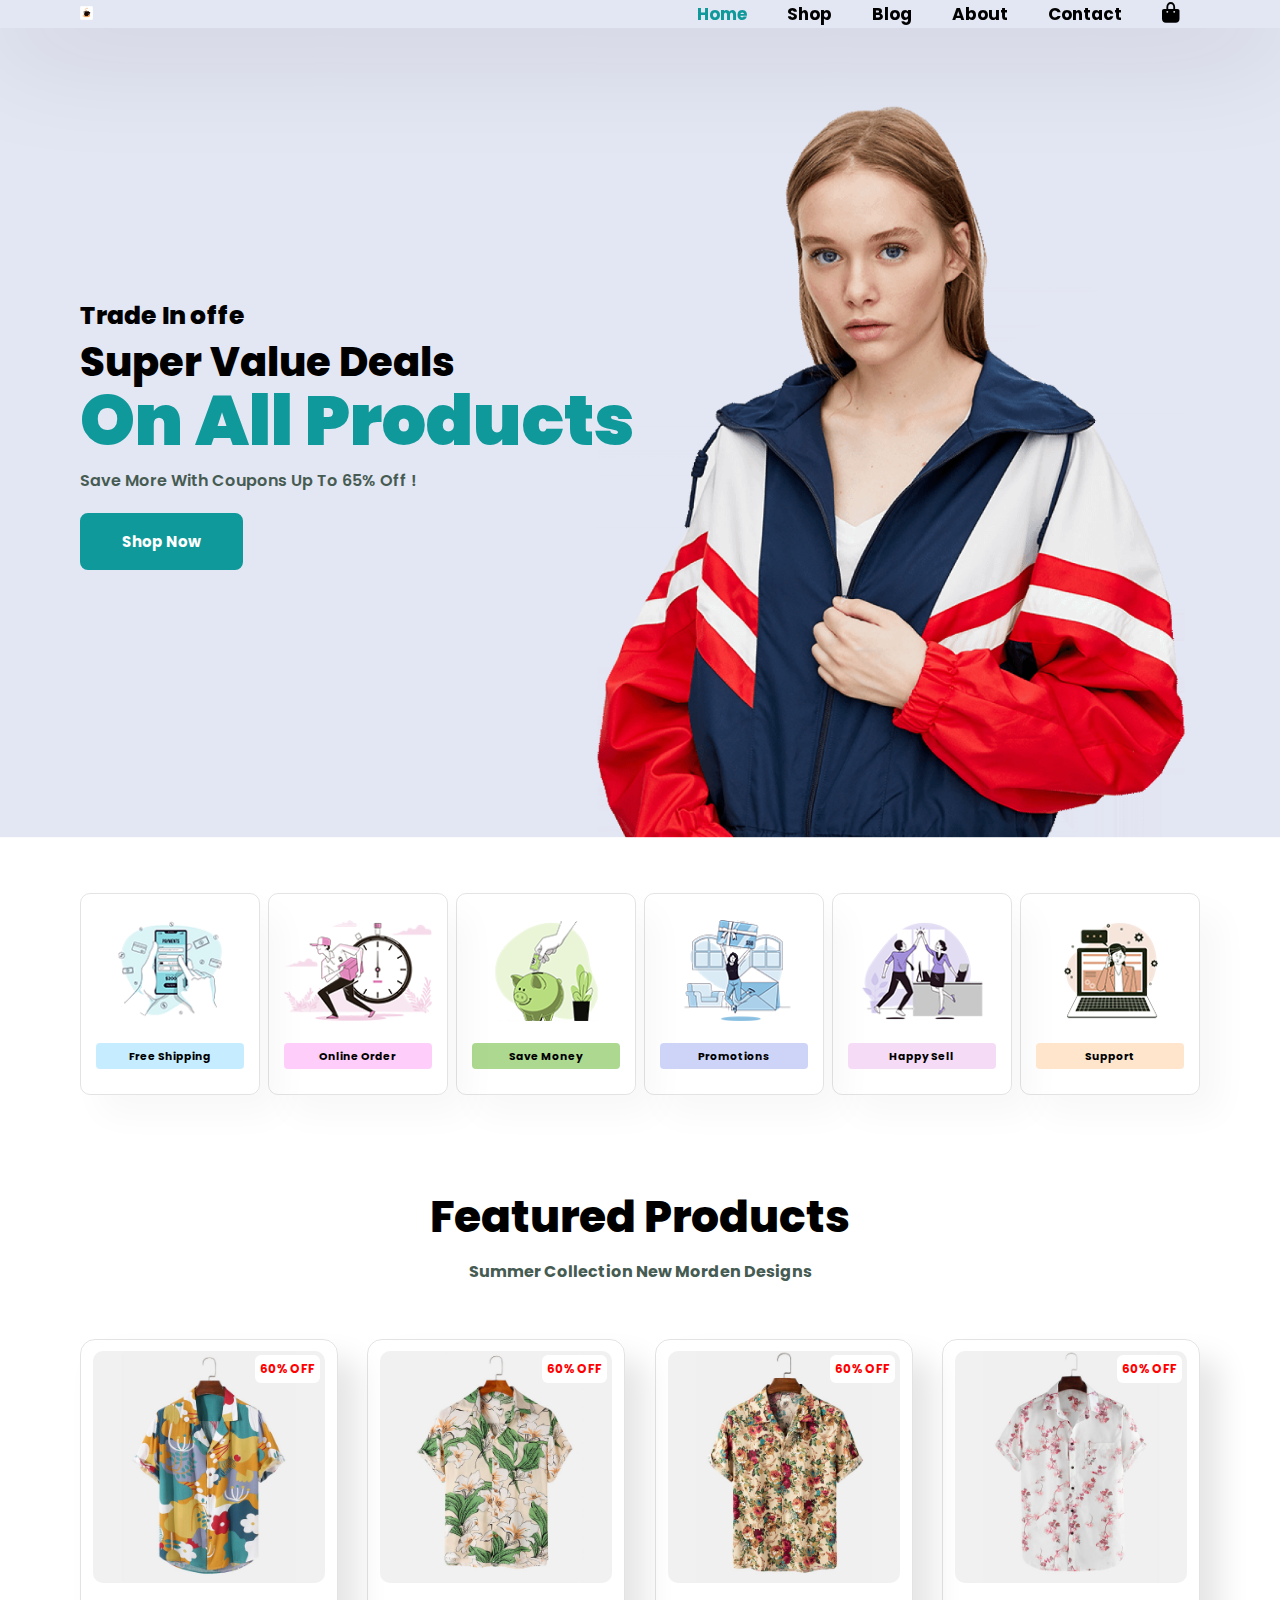
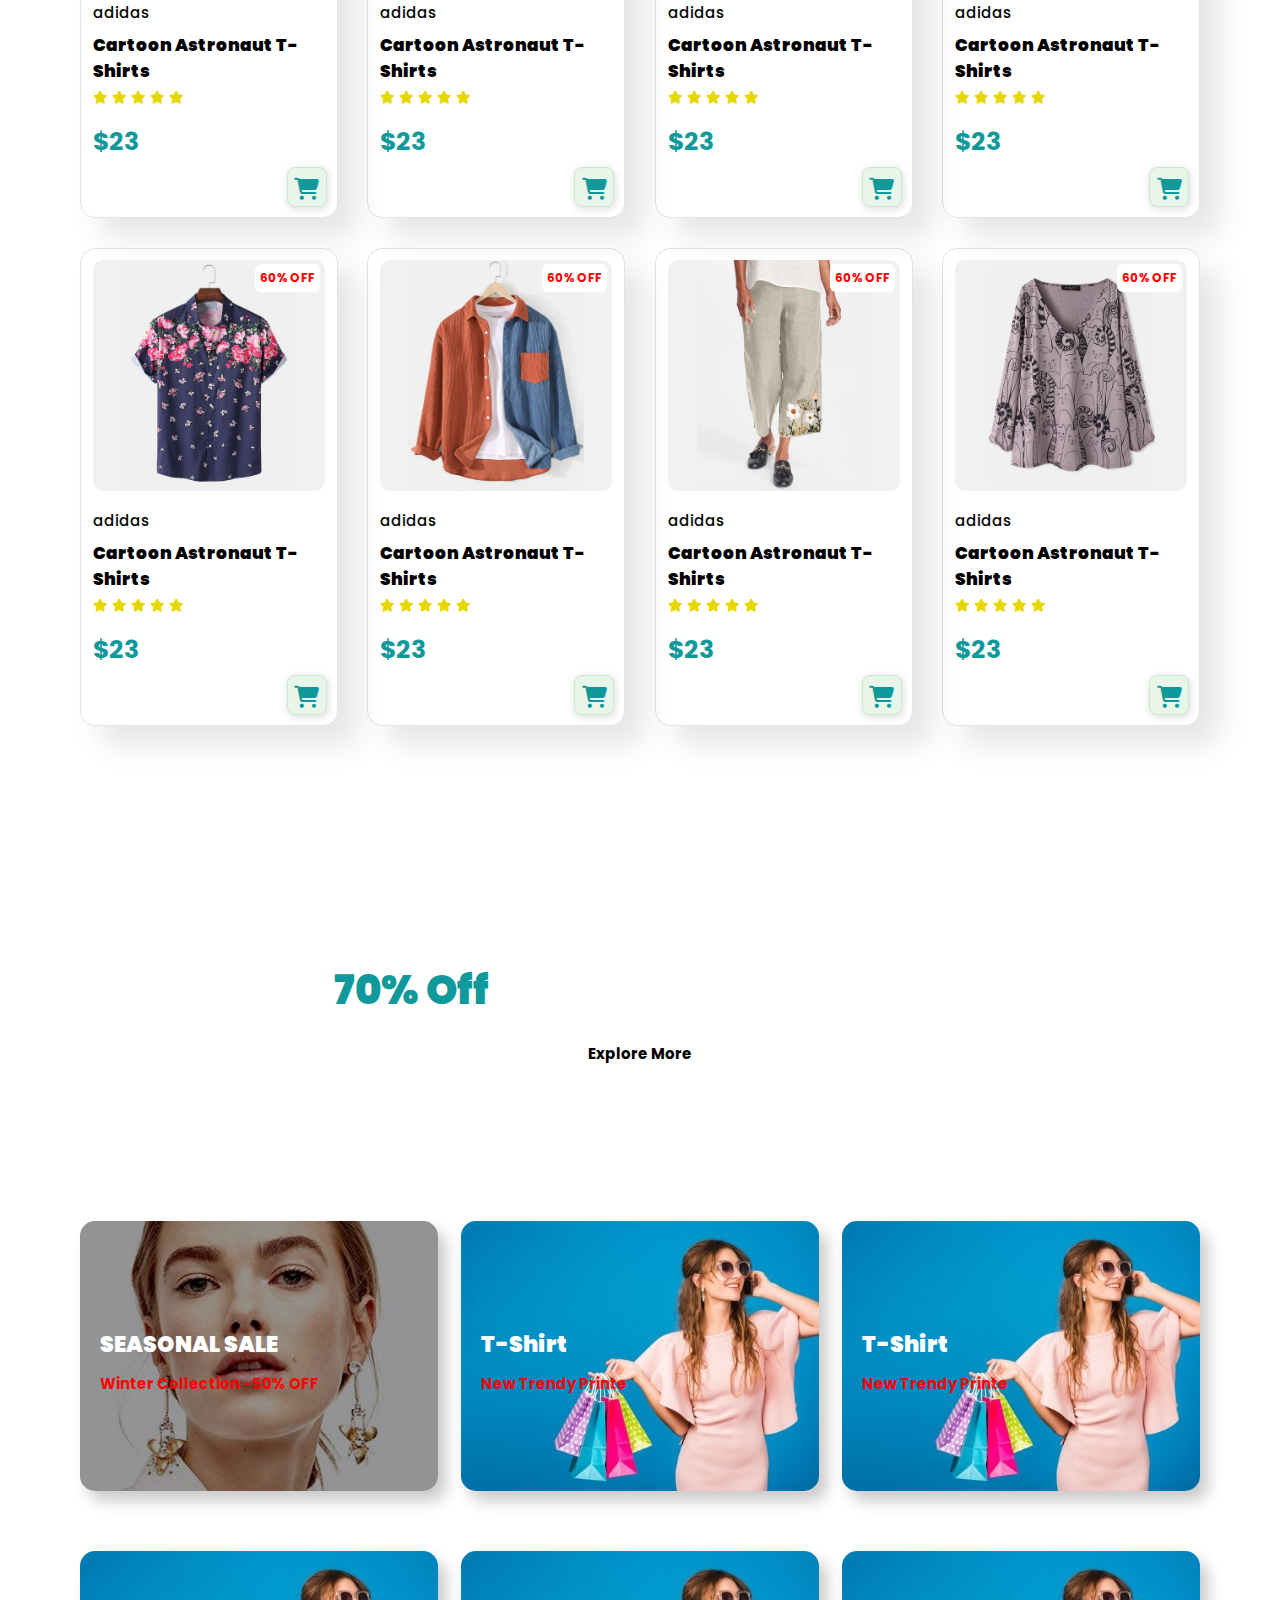
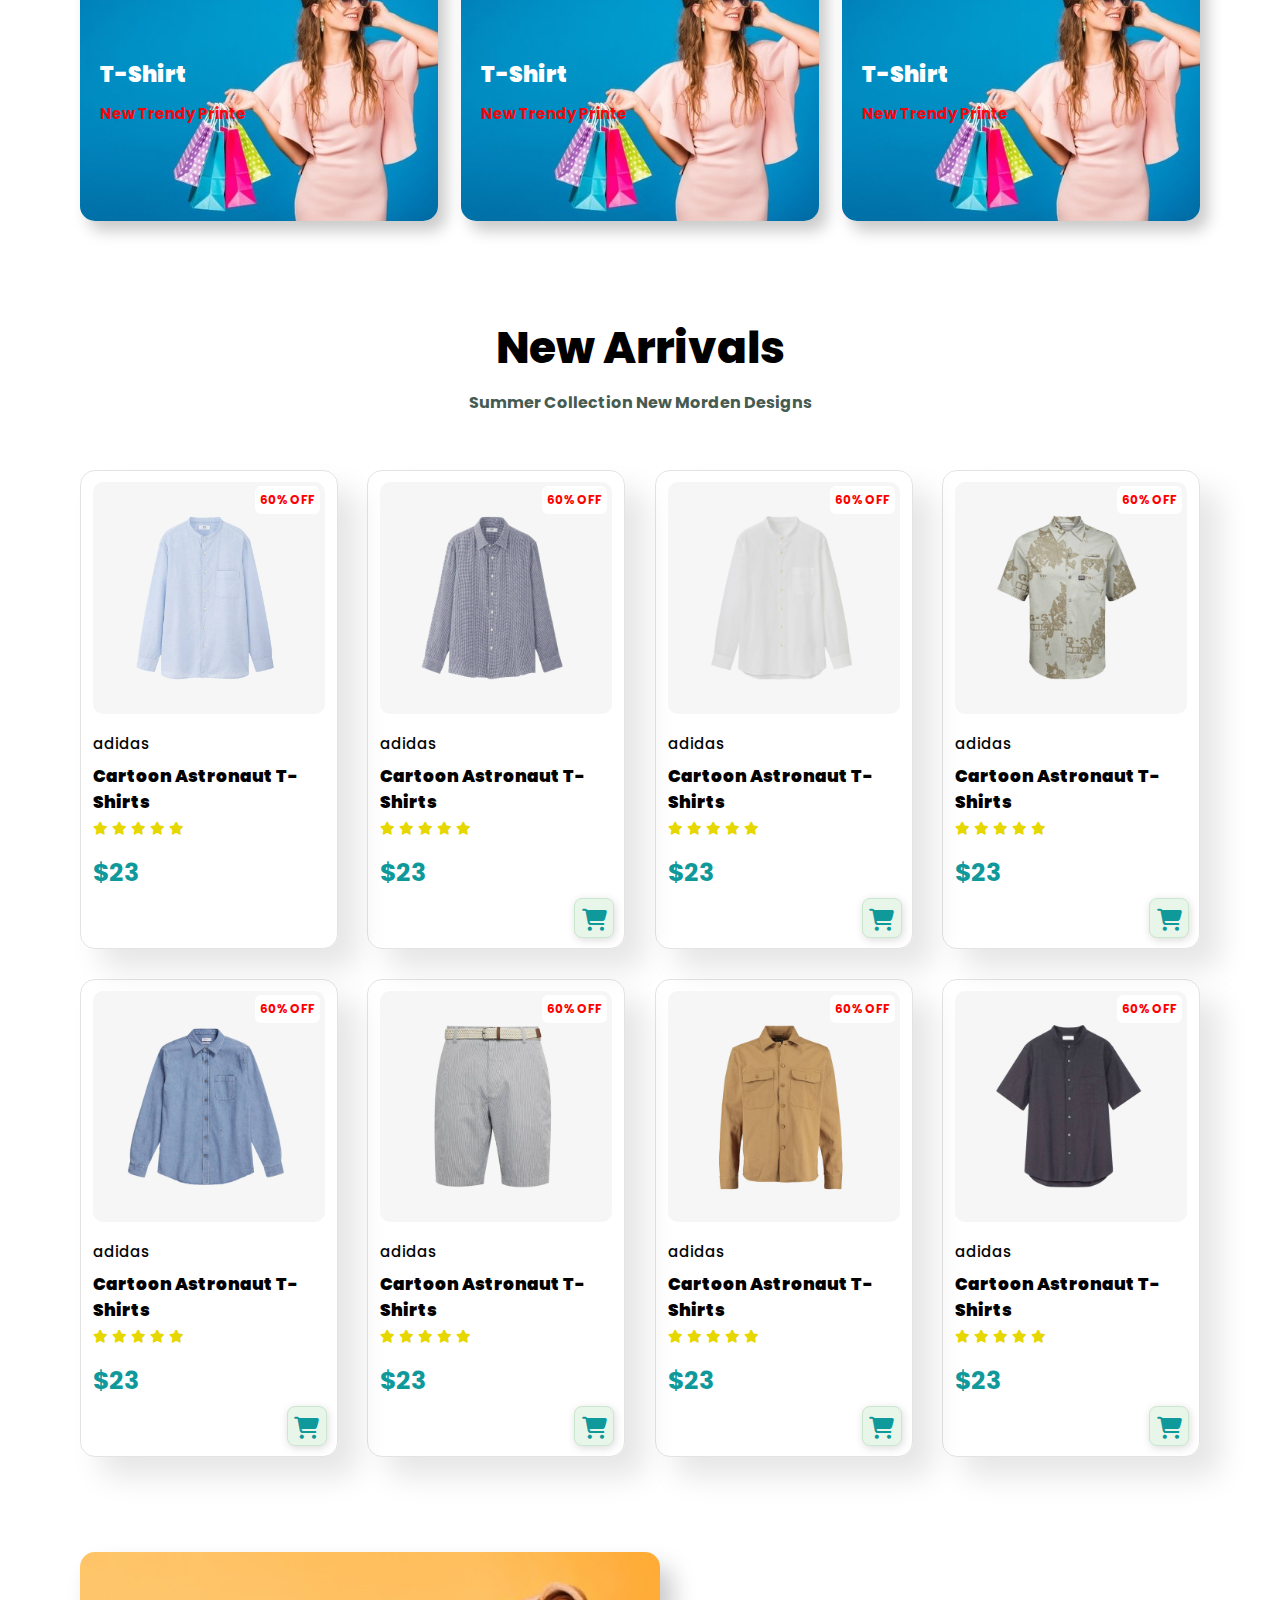
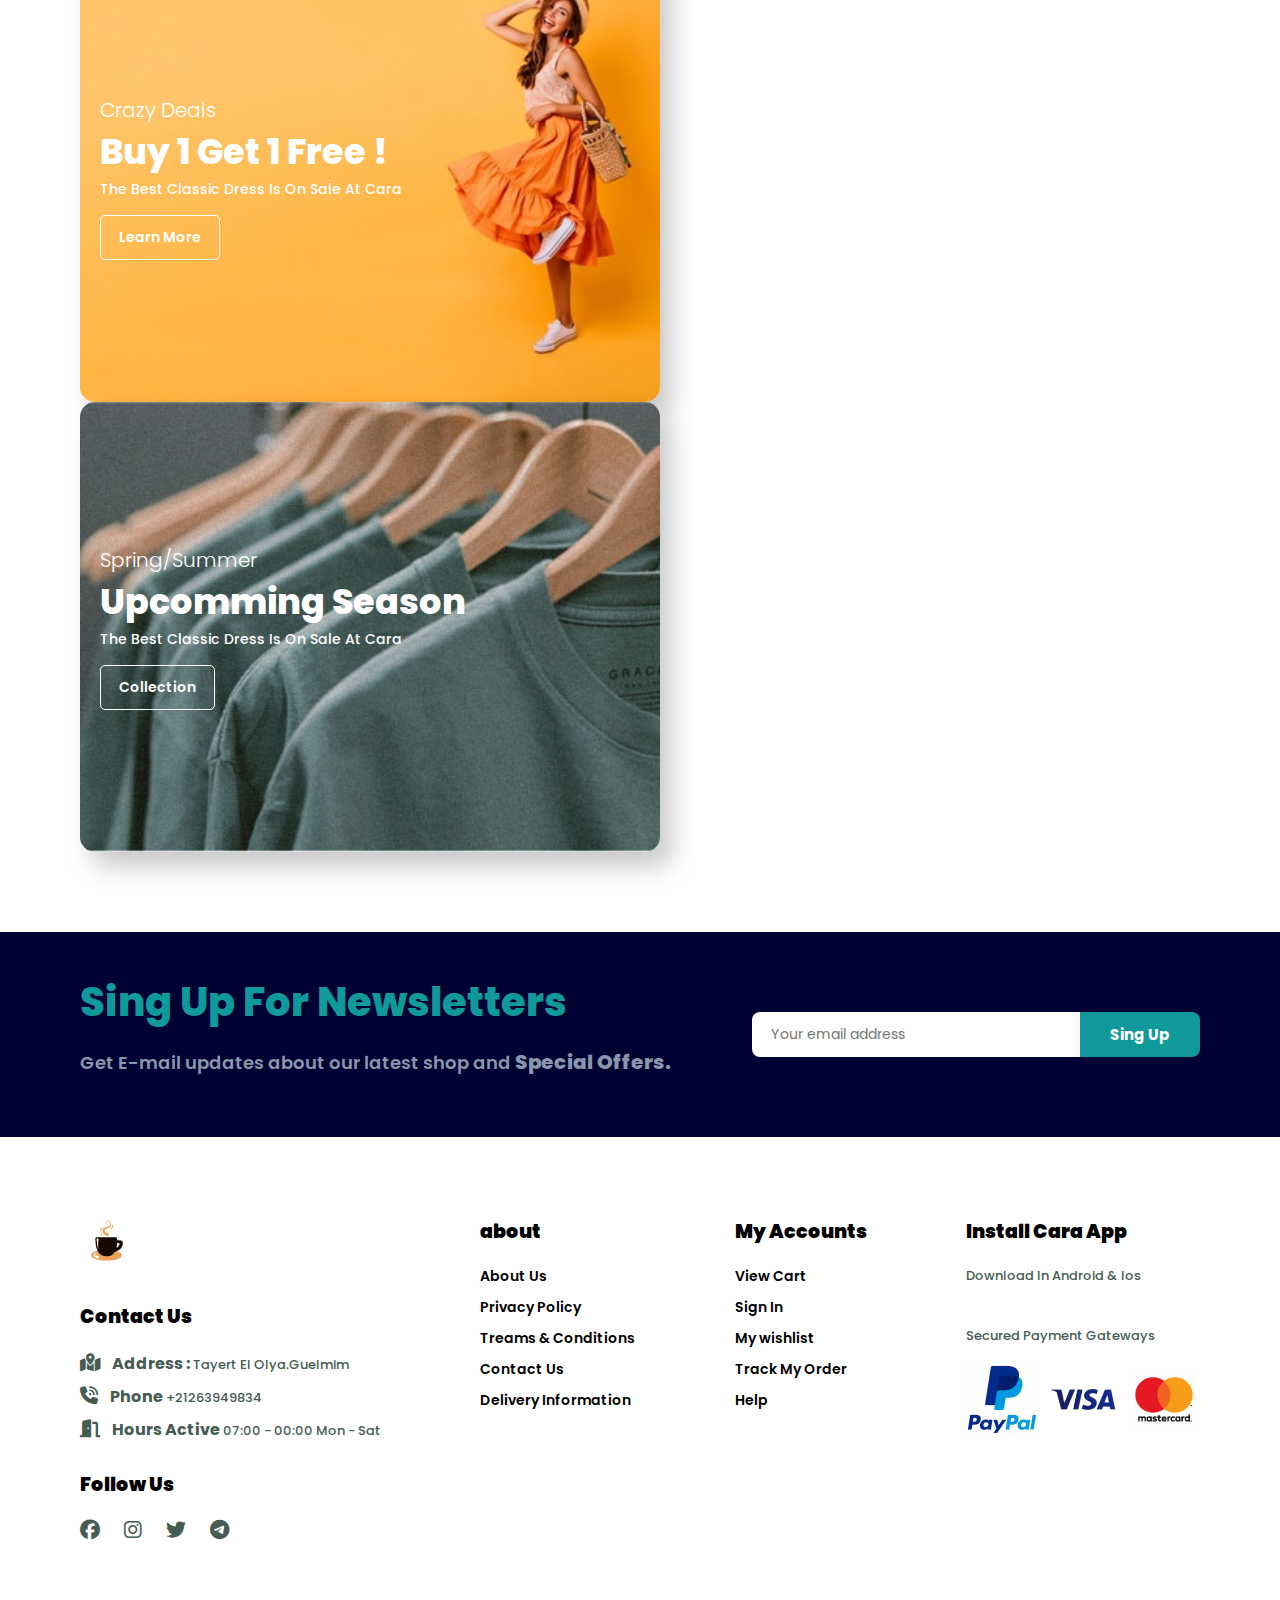
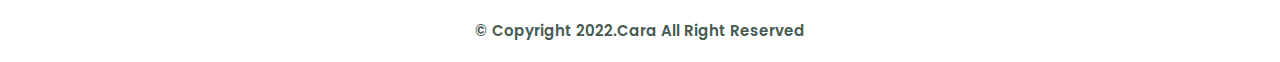
==== commit 849b794f: "ryt" ====
--- a/index.html
+++ b/index.html
@@ -418,7 +418,7 @@
     
      <footer class="section-p1">
         <div class="col">
-            <img class="logo" src="images/logo1.png" width="20%"alt="">
+            <img class="logo" src="images/logo1.png" width="18%"alt="">
             <h4>Contact Us</h4>
             <p><strong><i class="fa-solid fa-map-location-dot"></i>Address :</strong> Tayert El Olya.Guelmim</p>
             <p><strong><i class="fa-solid fa-phone-volume"></i>Phone</strong> +21263949834</p>
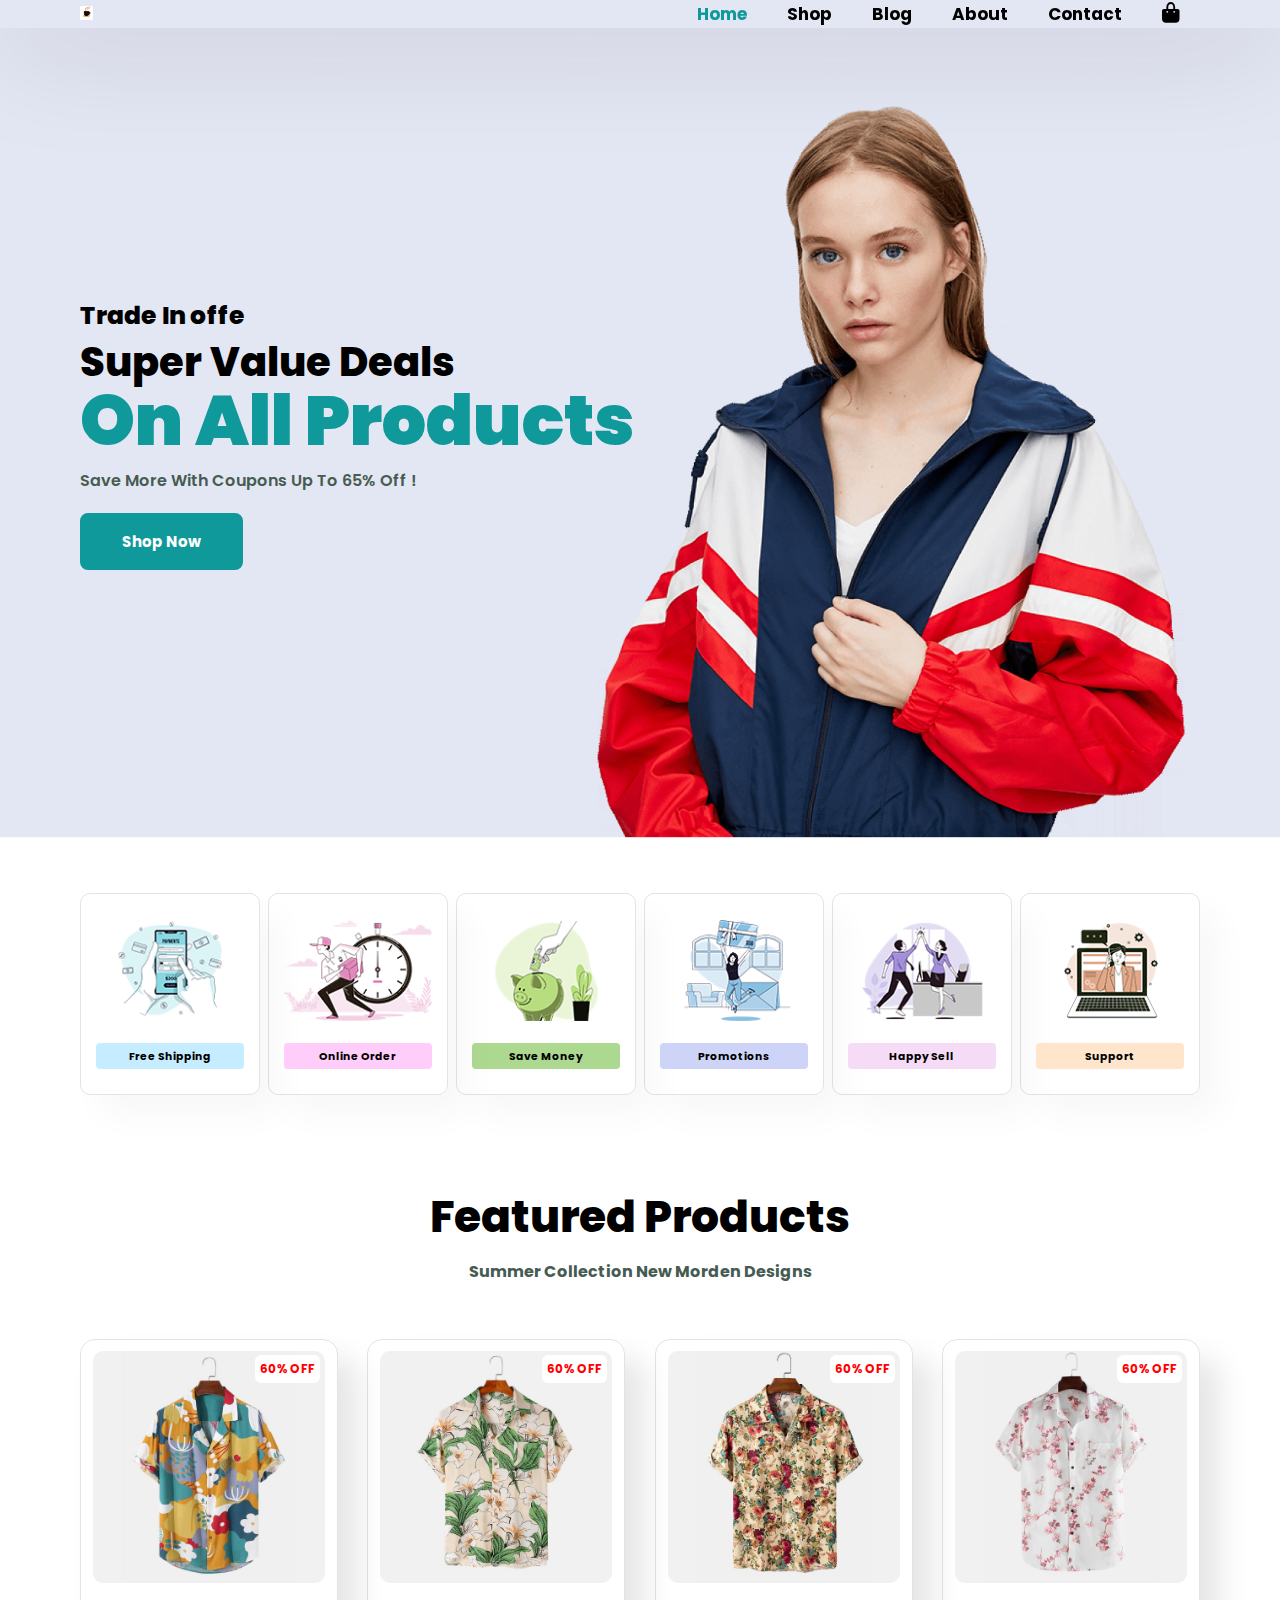
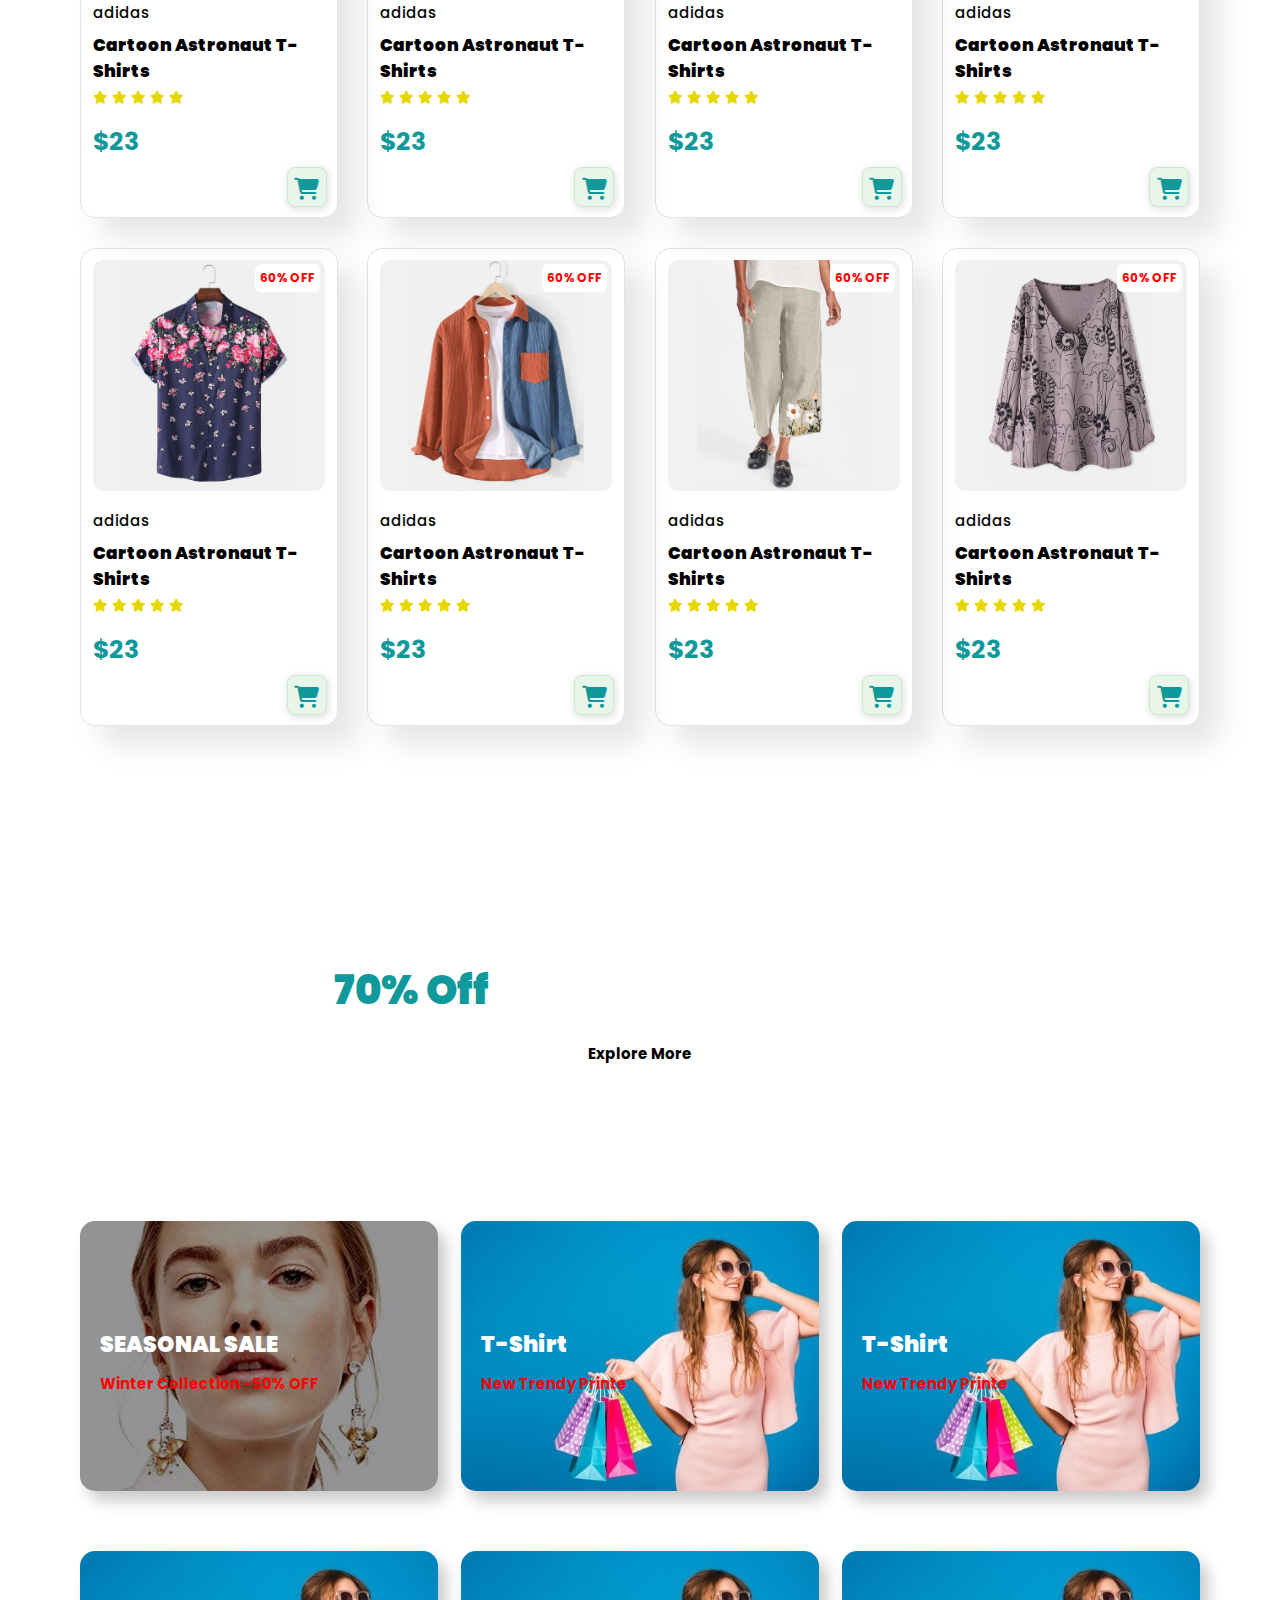
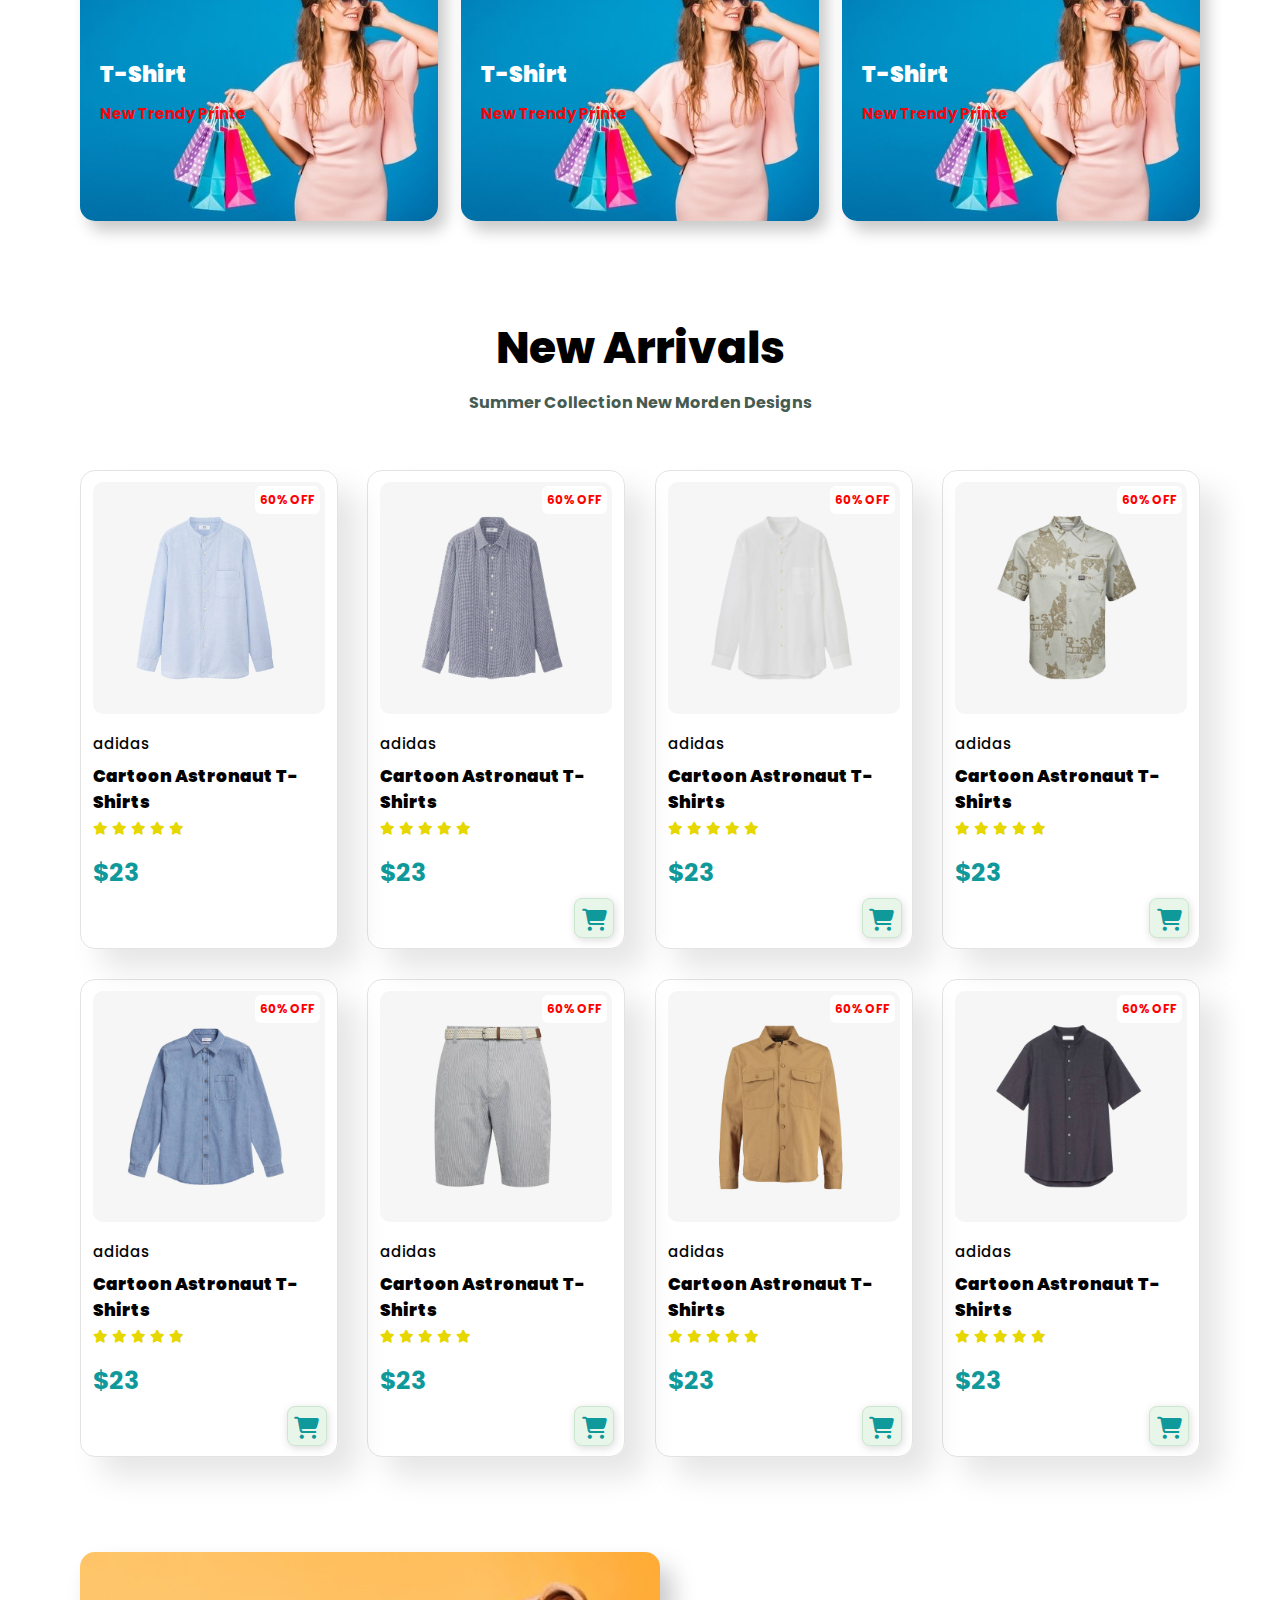
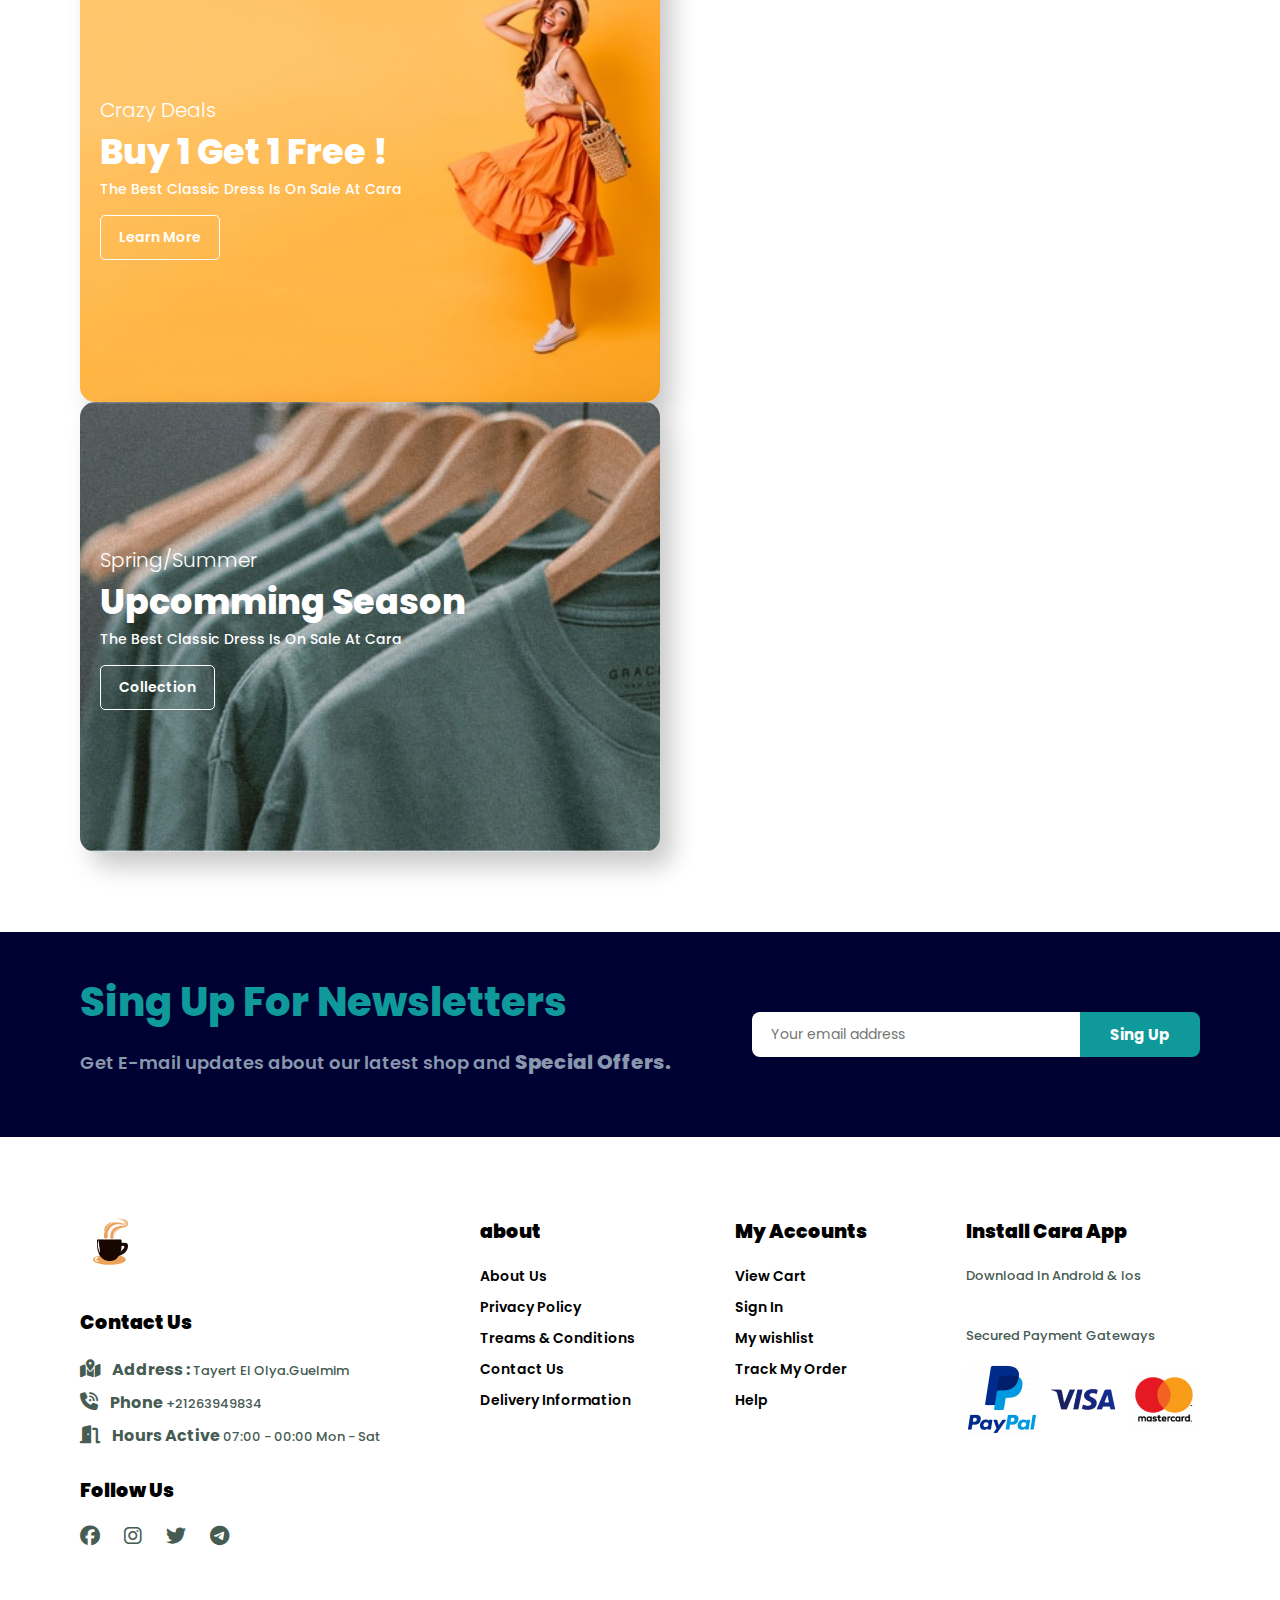
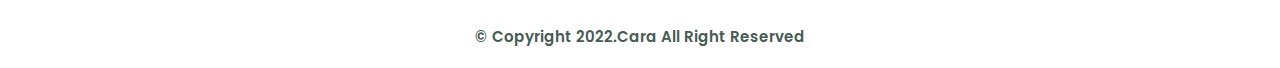
==== commit c299864d: "hrthhtr" ====
--- a/index.html
+++ b/index.html
@@ -418,7 +418,7 @@
     
      <footer class="section-p1">
         <div class="col">
-            <img class="logo" src="images/logo1.png" width="18%"alt="">
+            <img class="logo" src="images/logo1.png" width="20%"alt="">
             <h4>Contact Us</h4>
             <p><strong><i class="fa-solid fa-map-location-dot"></i>Address :</strong> Tayert El Olya.Guelmim</p>
             <p><strong><i class="fa-solid fa-phone-volume"></i>Phone</strong> +21263949834</p>
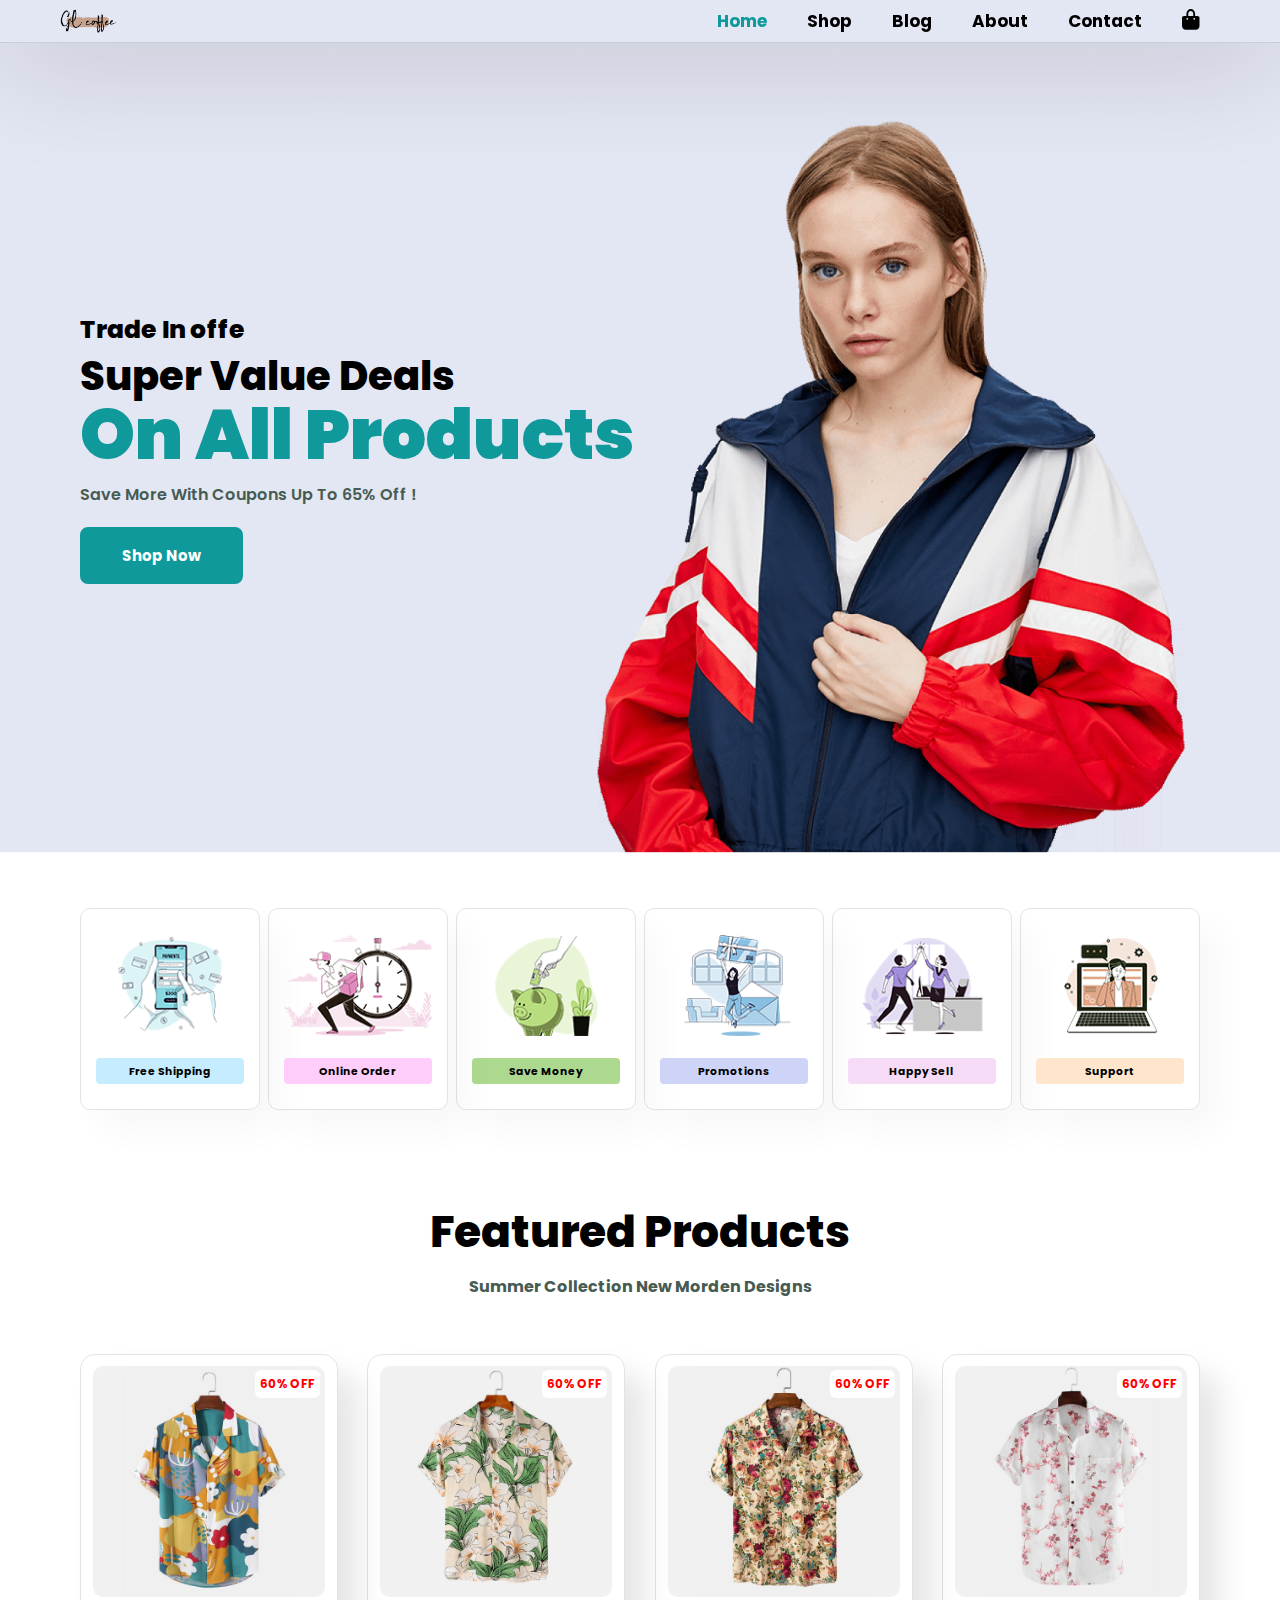
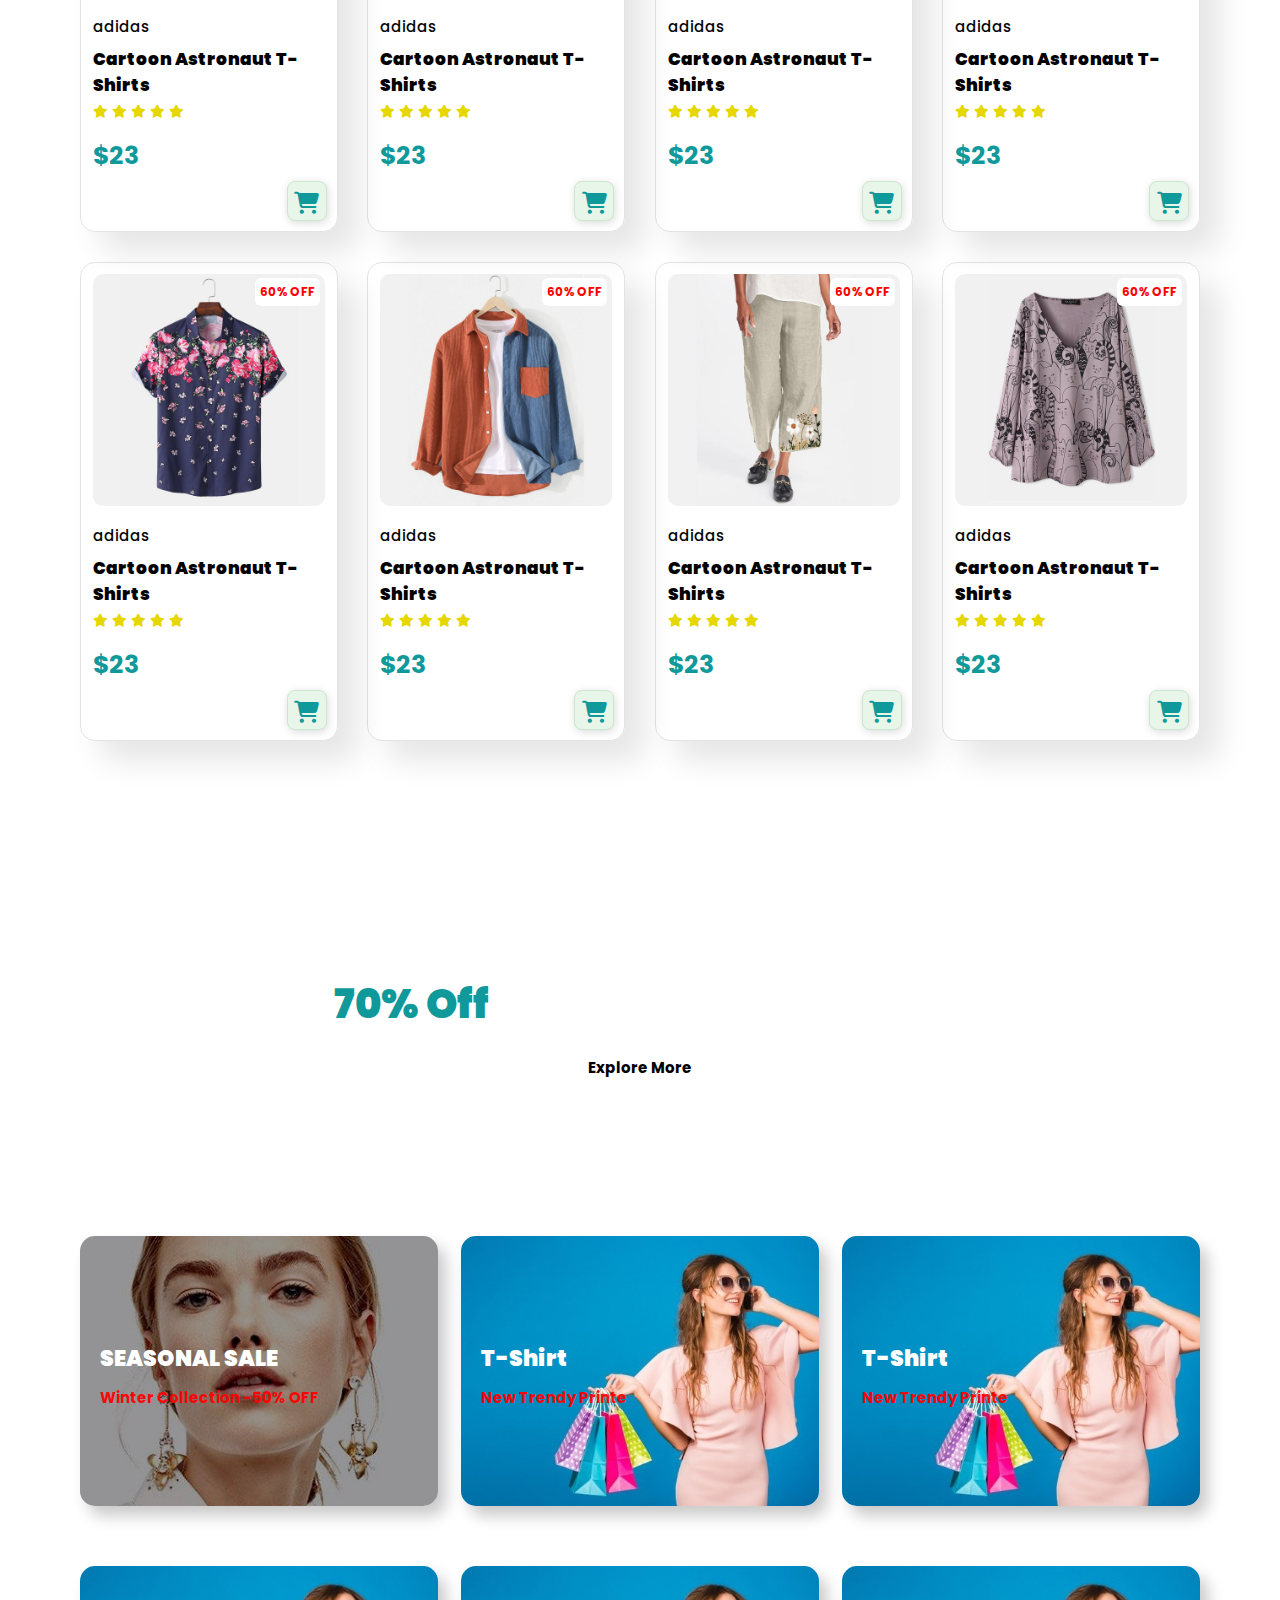
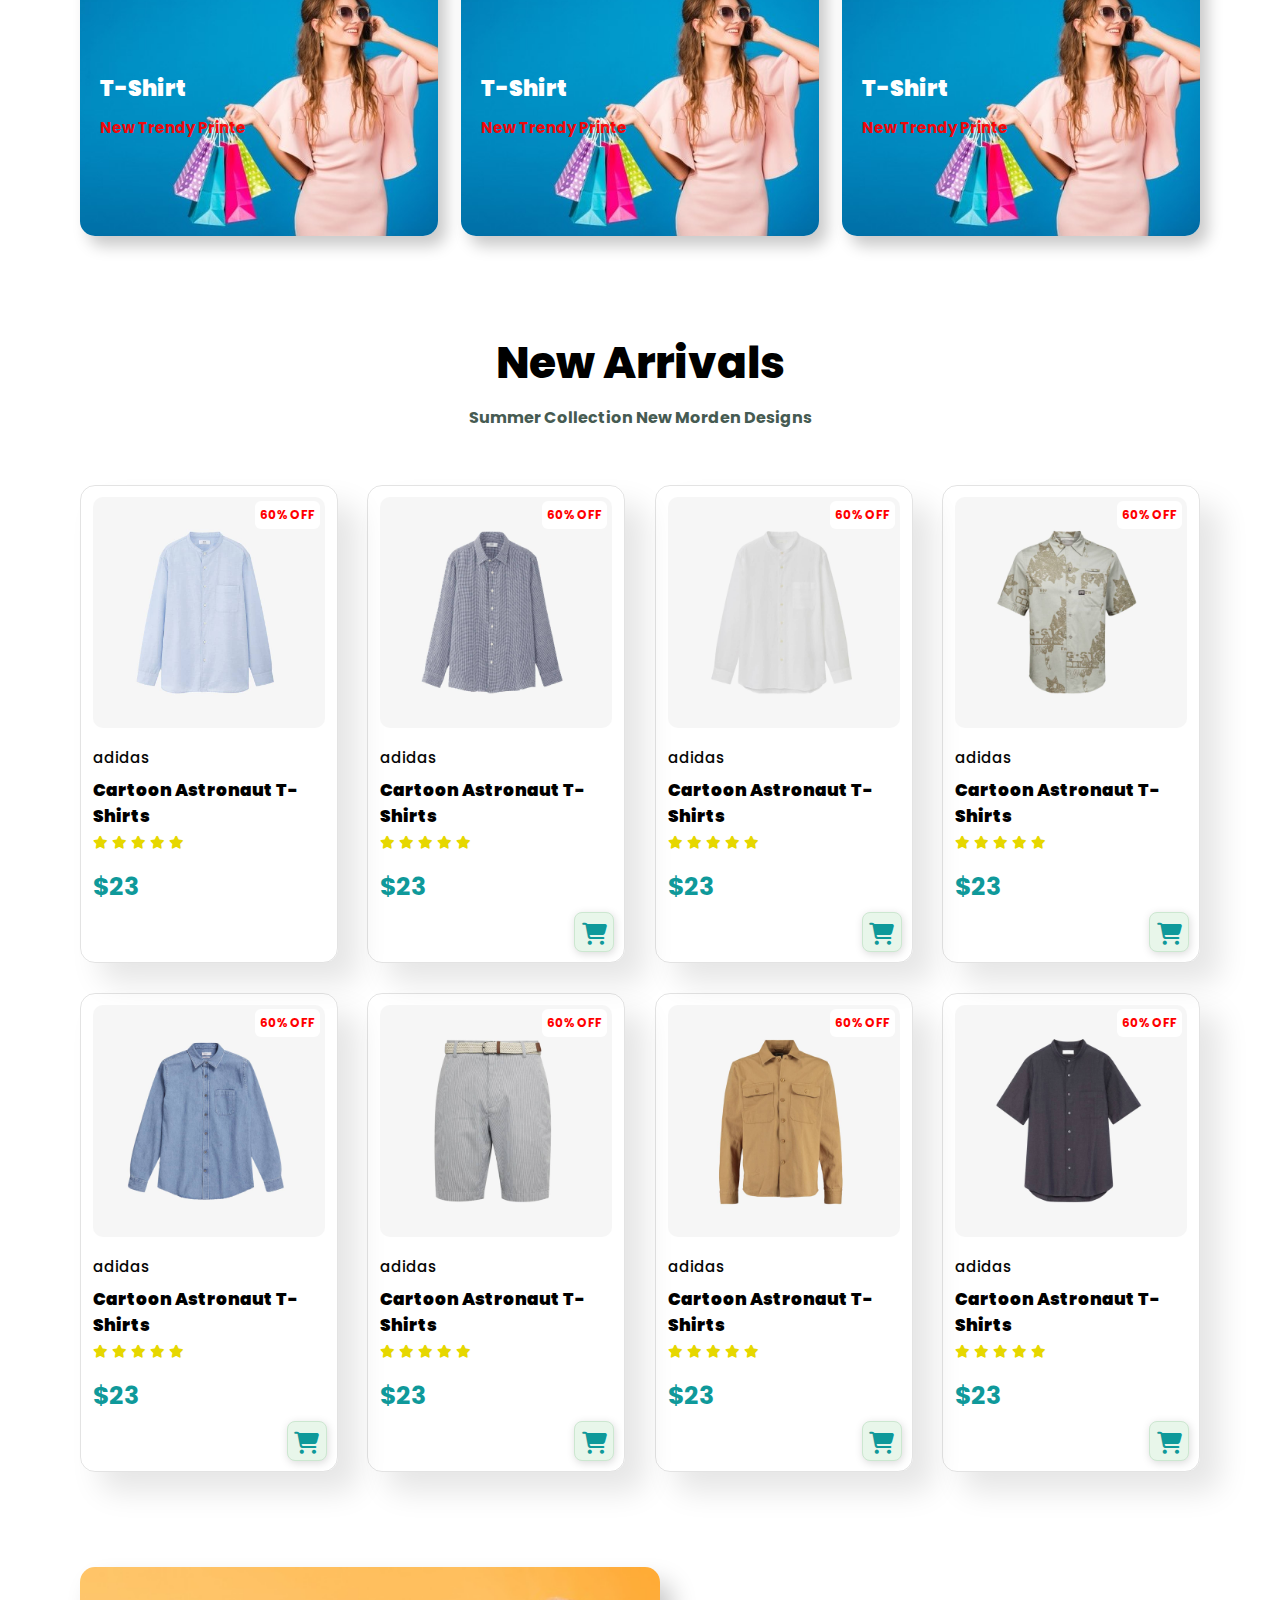
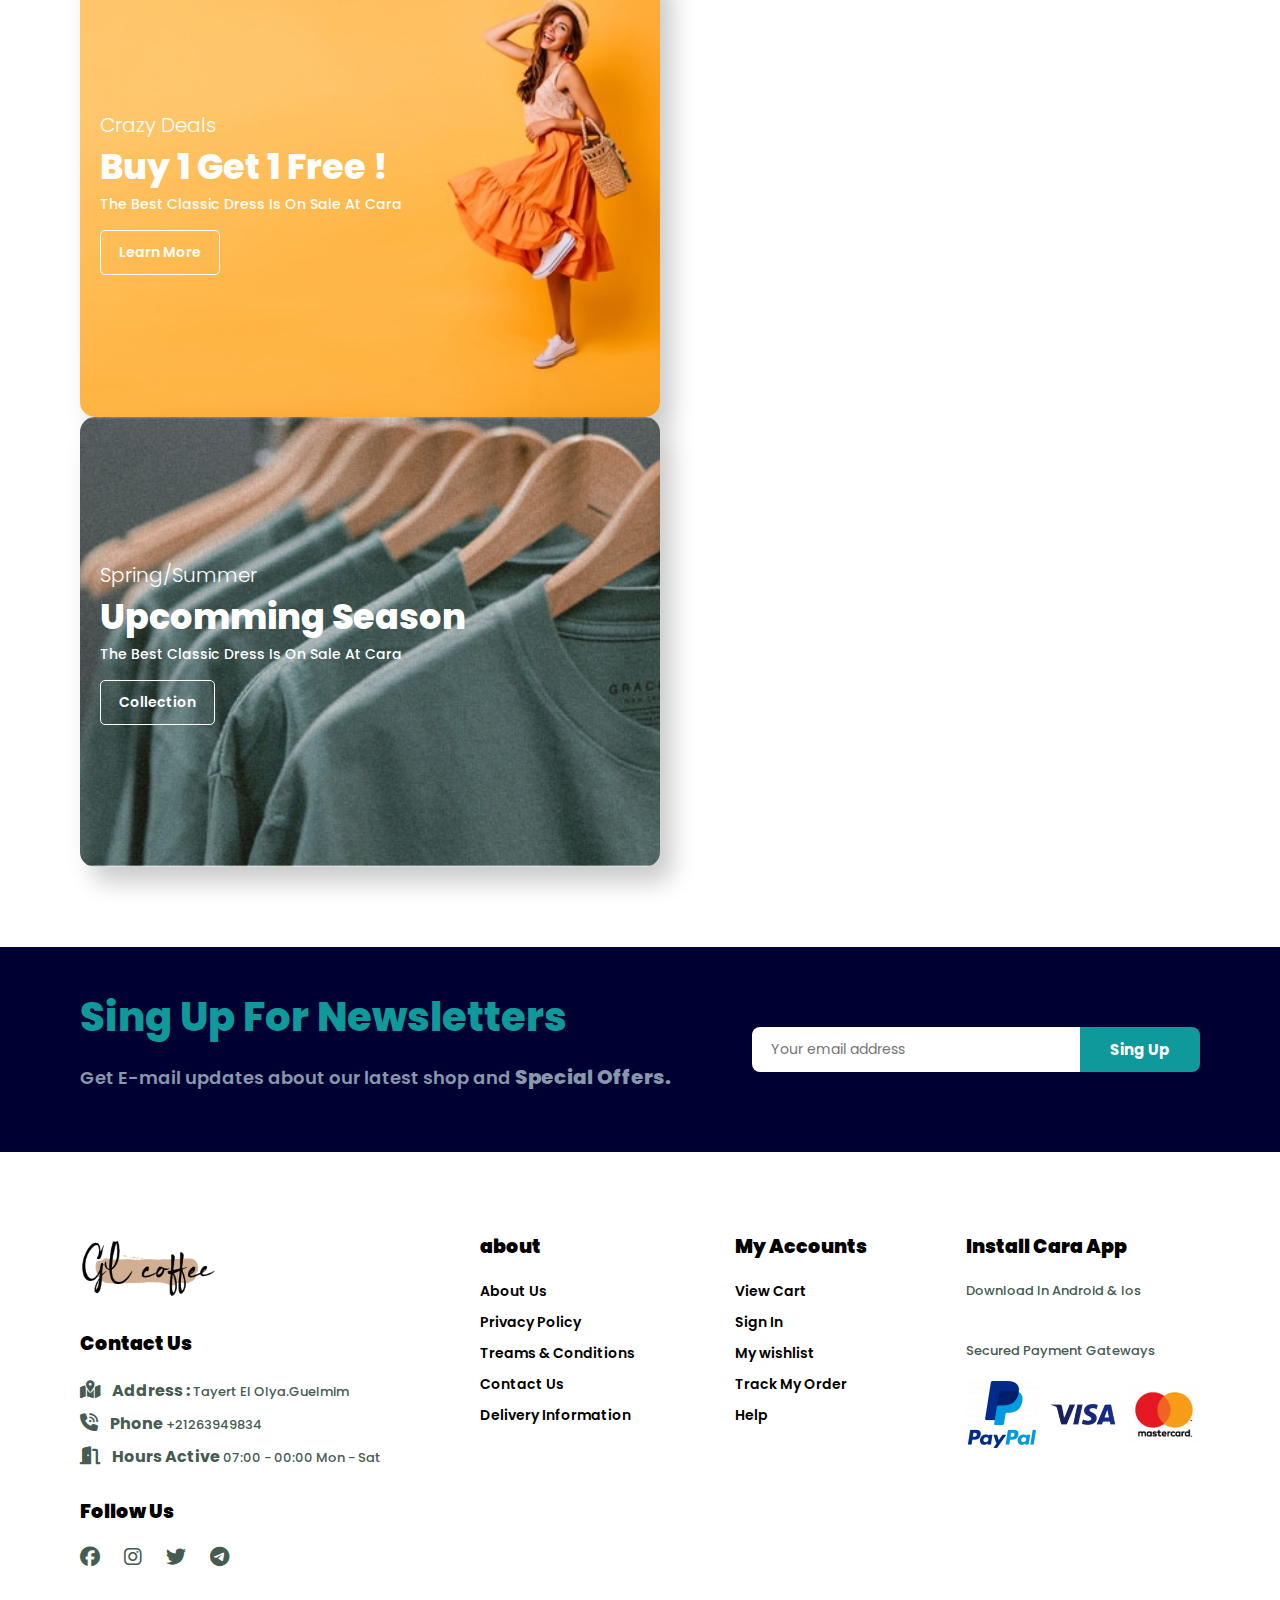
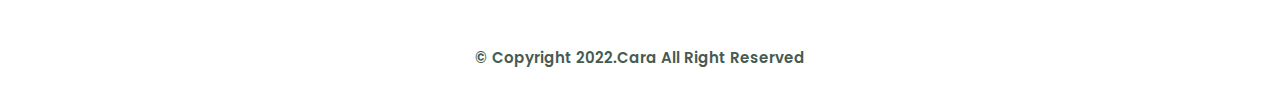
==== commit 70eb3aa7: "rwewr" ====
--- a/index.html
+++ b/index.html
@@ -12,7 +12,7 @@
 </head>
 <body>
     <section id="header">
-         <a href="#"><img src="images/logo1.png" class="logo" alt=""></a>
+         <a href="#"><img src="images/logo3.png" class="logo" alt=""></a>
 
          <div>
             <ul id="navbar">
@@ -418,7 +418,7 @@
     
      <footer class="section-p1">
         <div class="col">
-            <img class="logo" src="images/logo1.png" width="20%"alt="">
+            <img class="logo" src="images/logo3.png" width="45%"alt="">
             <h4>Contact Us</h4>
             <p><strong><i class="fa-solid fa-map-location-dot"></i>Address :</strong> Tayert El Olya.Guelmim</p>
             <p><strong><i class="fa-solid fa-phone-volume"></i>Phone</strong> +21263949834</p>
@@ -453,8 +453,8 @@
             <h4>Install Cara App</h4>
             <p>Download In Android & Ios</p>
             <div class="row">
-                <img src="Images/pay/app.jpg" alt="">
-                <img src="Images/pay/play.jpg" alt="">
+                <img src="Images/pay/app.png" alt="">
+                <img src="Images/pay/play.png" alt="">
             </div>
             <p>Secured Payment Gateways</p>
             <img src="images/pay/pay.png" alt="">
--- a/style.css
+++ b/style.css
@@ -42,16 +42,17 @@
 /*------ Header Start ------*/
 #header .logo{
     margin-top: 5px;
-    width: 60%;
+    width: 90%;
 }
 #header{
     display: flex;
     align-items: center;
     justify-content: space-between;
-    padding: 1px 80px;
+    padding: 1px 60px;
     background: #E3E6F3;
     box-shadow: 0 0.3px 120px rgba(24, 24, 24, 0.288);
     position: sticky;
+    border-bottom: 1px solid #0000001c;
     top: 0;
     left: 0;
     z-index: 10000;
@@ -590,7 +591,7 @@
 }
 #padination a{
     text-decoration: none;
-    padding: 11px 18px;
+    padding: 9px 18px;
     border-radius: 8px;
     font-size: 18px;
     font-weight: 600;
@@ -973,7 +974,7 @@
 #subtotal button{
     font-size: 15px;
     font-weight: 700;
-    padding: 7px 15px;
+    padding: 8px 15px;
     color: #fff;
     padding-bottom: 9.5px;
     border-radius: 3px;
@@ -1007,7 +1008,6 @@
 #footer .logo{
     width: 60%;
 }
-
 
 
 
@@ -1315,11 +1315,11 @@
         flex-direction: column;
     }
     #header{
-        padding: 3px 30px;
+        padding: 10px 30px;
     }
     #header .logo{
         margin-top: 5px;
-        width: 50%;
+        width: 40%;
     }
 }
 
